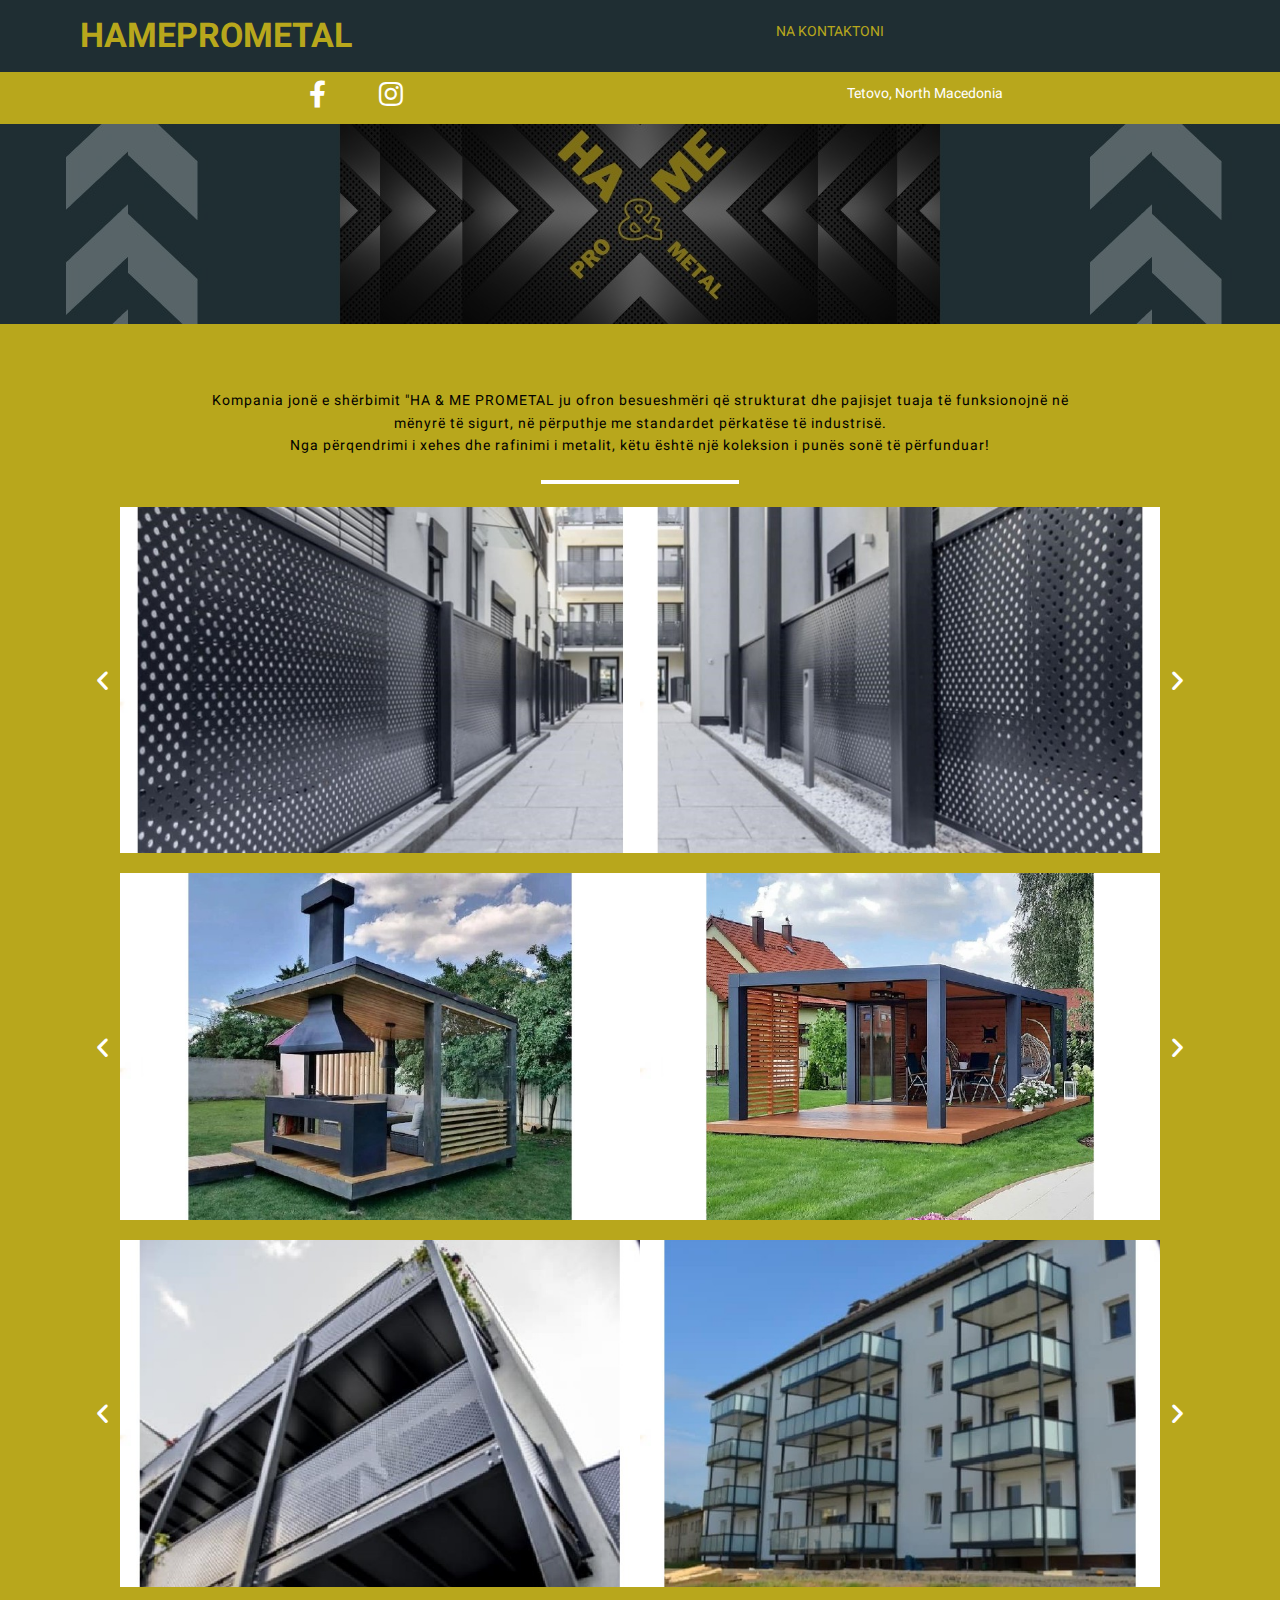
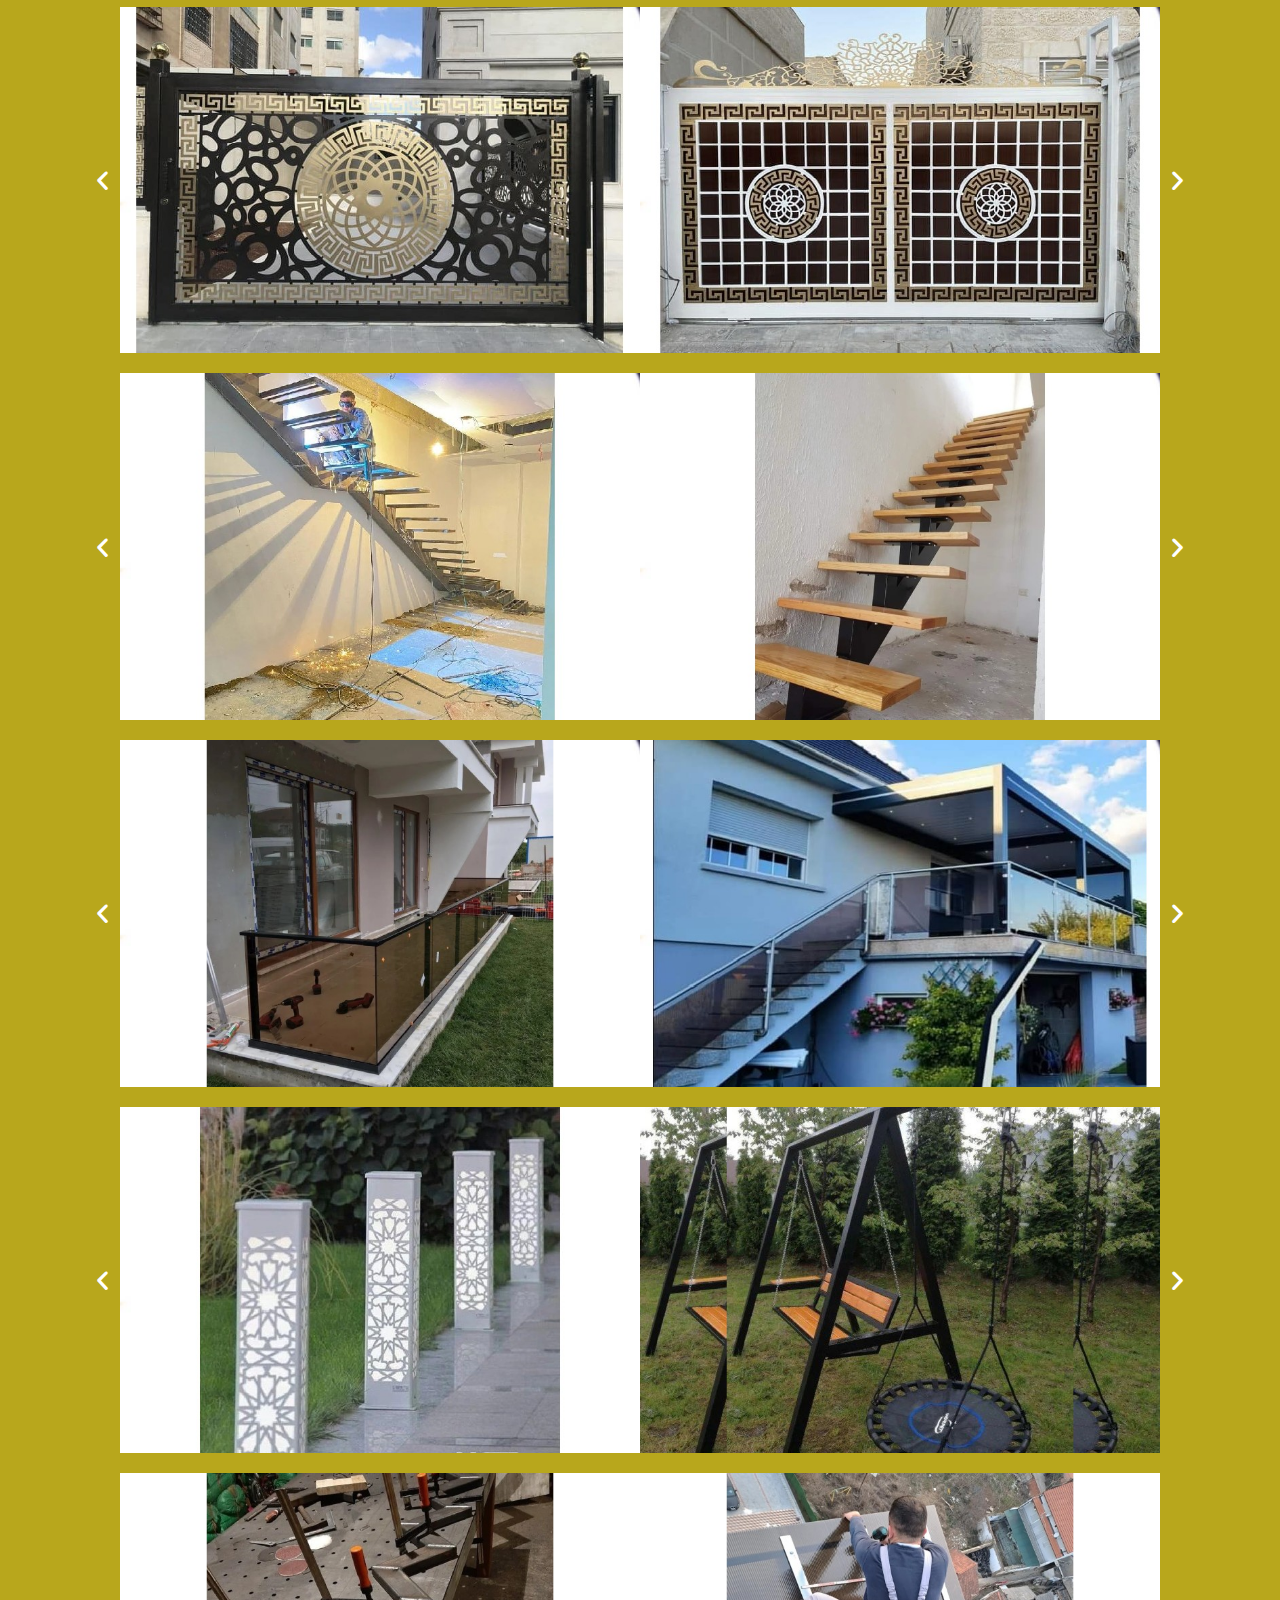
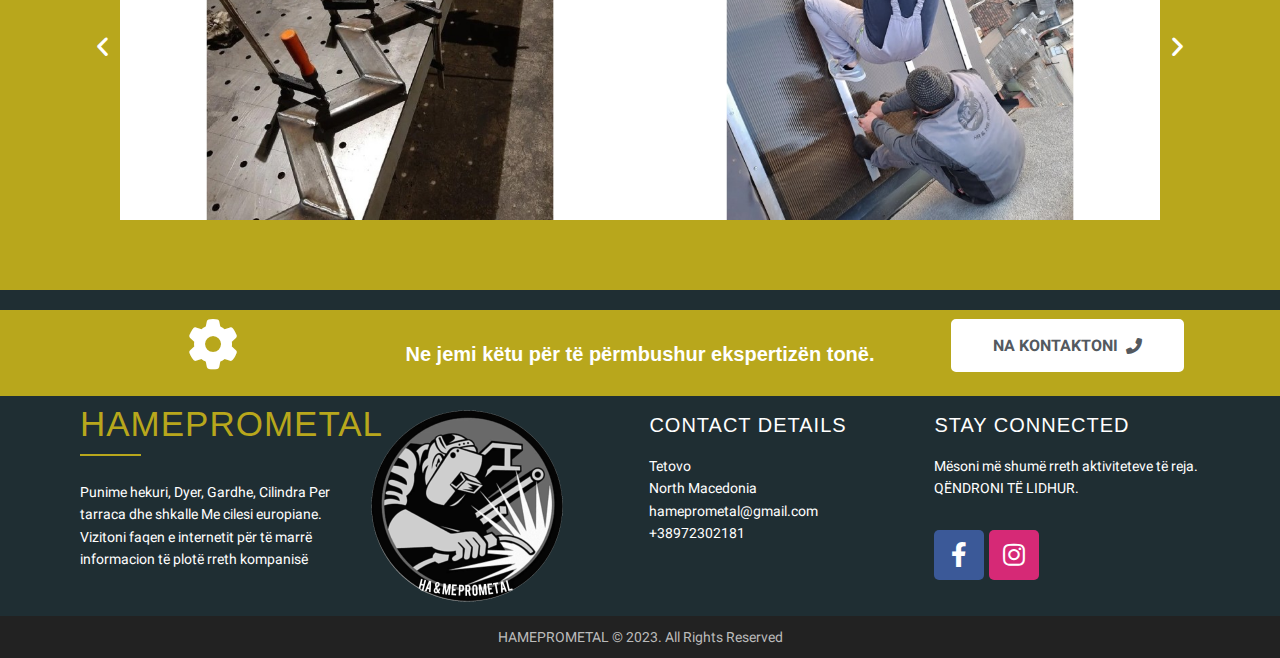
==== index.html @ 597b364f "Update index.html" ====
<!DOCTYPE html>
<html lang="sq">
<head>
    <meta charset="UTF-8">
    <meta name="viewport" content="width=device-width, initial-scale=1">
    <link rel="profile" href="https://gmpg.org/xfn/11">
    <title>HAMEPROMETAL</title>
<meta name="robots" content="max-image-preview:large">
	
<link rel="apple-touch-icon" sizes="180x180" href="favicon/apple-touch-icon.png">
<link rel="icon" type="image/png" sizes="32x32" href="favicon/favicon-32x32.png">
<link rel="icon" type="image/png" sizes="16x16" href="favicon/favicon-16x16.png">
<link rel="manifest" href="favicon/site.webmanifest">
	
	<script type="text/javascript"> 
function disableselect(e){  
return false  
}  

function reEnable(){  
return true  
}  

//if IE4+  
document.onselectstart=new Function ("return false")  
document.oncontextmenu=new Function ("return false")  
//if NS6  
if (window.sidebar){  
document.onmousedown=disableselect  
document.onclick=reEnable  
}
	</script>

<meta property="og:title" content="HA-ME PROMETAL">
<meta property="og:type" content="article">
<meta property="og:image" content="http://hameprometal.mk/images/279564100_162480656173324_4489193366786455097_n.png">
<meta property="og:url" content="http://http://hameprometal.mk/index.htm">
<meta name="twitter:card" content="summary_large_image">
	
	
<link rel="dns-prefetch" href="https://fonts.googleapis.com">
<link rel="dns-prefetch" href="https://s.w.org">
<link href="https://fonts.gstatic.com" crossorigin="" rel="preconnect">

<style type="text/css">
img.wp-smiley,
img.emoji {
	display: inline !important;
	border: none !important;
	box-shadow: none !important;
	height: 1em !important;
	width: 1em !important;
	margin: 0 0.07em !important;
	vertical-align: -0.1em !important;
	background: none !important;
	padding: 0 !important;
}
</style>
	<link rel="stylesheet" id="bdt-uikit-css" href="../wp-content/plugins/bdthemes-element-pack/assets/css/bdt-uikit.css?ver=3.15.1" type="text/css" media="all">
<link rel="stylesheet" id="ep-helper-css" href="../wp-content/plugins/bdthemes-element-pack/assets/css/ep-helper.css?ver=6.5.0" type="text/css" media="all">
<link rel="stylesheet" id="wp-block-library-css" href="../wp-includes/css/dist/block-library/style.min.css?ver=6.0.2" type="text/css" media="all">
<style id="global-styles-inline-css" type="text/css">
body{--wp--preset--color--black: #000000;--wp--preset--color--cyan-bluish-gray: #abb8c3;--wp--preset--color--white: #ffffff;--wp--preset--color--pale-pink: #f78da7;--wp--preset--color--vivid-red: #cf2e2e;--wp--preset--color--luminous-vivid-orange: #ff6900;--wp--preset--color--luminous-vivid-amber: #fcb900;--wp--preset--color--light-green-cyan: #7bdcb5;--wp--preset--color--vivid-green-cyan: #00d084;--wp--preset--color--pale-cyan-blue: #8ed1fc;--wp--preset--color--vivid-cyan-blue: #0693e3;--wp--preset--color--vivid-purple: #9b51e0;--wp--preset--gradient--vivid-cyan-blue-to-vivid-purple: linear-gradient(135deg,rgba(6,147,227,1) 0%,rgb(155,81,224) 100%);--wp--preset--gradient--light-green-cyan-to-vivid-green-cyan: linear-gradient(135deg,rgb(122,220,180) 0%,rgb(0,208,130) 100%);--wp--preset--gradient--luminous-vivid-amber-to-luminous-vivid-orange: linear-gradient(135deg,rgba(252,185,0,1) 0%,rgba(255,105,0,1) 100%);--wp--preset--gradient--luminous-vivid-orange-to-vivid-red: linear-gradient(135deg,rgba(255,105,0,1) 0%,rgb(207,46,46) 100%);--wp--preset--gradient--very-light-gray-to-cyan-bluish-gray: linear-gradient(135deg,rgb(238,238,238) 0%,rgb(169,184,195) 100%);--wp--preset--gradient--cool-to-warm-spectrum: linear-gradient(135deg,rgb(74,234,220) 0%,rgb(151,120,209) 20%,rgb(207,42,186) 40%,rgb(238,44,130) 60%,rgb(251,105,98) 80%,rgb(254,248,76) 100%);--wp--preset--gradient--blush-light-purple: linear-gradient(135deg,rgb(255,206,236) 0%,rgb(152,150,240) 100%);--wp--preset--gradient--blush-bordeaux: linear-gradient(135deg,rgb(254,205,165) 0%,rgb(254,45,45) 50%,rgb(107,0,62) 100%);--wp--preset--gradient--luminous-dusk: linear-gradient(135deg,rgb(255,203,112) 0%,rgb(199,81,192) 50%,rgb(65,88,208) 100%);--wp--preset--gradient--pale-ocean: linear-gradient(135deg,rgb(255,245,203) 0%,rgb(182,227,212) 50%,rgb(51,167,181) 100%);--wp--preset--gradient--electric-grass: linear-gradient(135deg,rgb(202,248,128) 0%,rgb(113,206,126) 100%);--wp--preset--gradient--midnight: linear-gradient(135deg,rgb(2,3,129) 0%,rgb(40,116,252) 100%);--wp--preset--duotone--dark-grayscale: url('#wp-duotone-dark-grayscale');--wp--preset--duotone--grayscale: url('#wp-duotone-grayscale');--wp--preset--duotone--purple-yellow: url('#wp-duotone-purple-yellow');--wp--preset--duotone--blue-red: url('#wp-duotone-blue-red');--wp--preset--duotone--midnight: url('#wp-duotone-midnight');--wp--preset--duotone--magenta-yellow: url('#wp-duotone-magenta-yellow');--wp--preset--duotone--purple-green: url('#wp-duotone-purple-green');--wp--preset--duotone--blue-orange: url('#wp-duotone-blue-orange');--wp--preset--font-size--small: 13px;--wp--preset--font-size--medium: 20px;--wp--preset--font-size--large: 36px;--wp--preset--font-size--x-large: 42px;}.has-black-color{color: var(--wp--preset--color--black) !important;}.has-cyan-bluish-gray-color{color: var(--wp--preset--color--cyan-bluish-gray) !important;}.has-white-color{color: var(--wp--preset--color--white) !important;}.has-pale-pink-color{color: var(--wp--preset--color--pale-pink) !important;}.has-vivid-red-color{color: var(--wp--preset--color--vivid-red) !important;}.has-luminous-vivid-orange-color{color: var(--wp--preset--color--luminous-vivid-orange) !important;}.has-luminous-vivid-amber-color{color: var(--wp--preset--color--luminous-vivid-amber) !important;}.has-light-green-cyan-color{color: var(--wp--preset--color--light-green-cyan) !important;}.has-vivid-green-cyan-color{color: var(--wp--preset--color--vivid-green-cyan) !important;}.has-pale-cyan-blue-color{color: var(--wp--preset--color--pale-cyan-blue) !important;}.has-vivid-cyan-blue-color{color: var(--wp--preset--color--vivid-cyan-blue) !important;}.has-vivid-purple-color{color: var(--wp--preset--color--vivid-purple) !important;}.has-black-background-color{background-color: var(--wp--preset--color--black) !important;}.has-cyan-bluish-gray-background-color{background-color: var(--wp--preset--color--cyan-bluish-gray) !important;}.has-white-background-color{background-color: var(--wp--preset--color--white) !important;}.has-pale-pink-background-color{background-color: var(--wp--preset--color--pale-pink) !important;}.has-vivid-red-background-color{background-color: var(--wp--preset--color--vivid-red) !important;}.has-luminous-vivid-orange-background-color{background-color: var(--wp--preset--color--luminous-vivid-orange) !important;}.has-luminous-vivid-amber-background-color{background-color: var(--wp--preset--color--luminous-vivid-amber) !important;}.has-light-green-cyan-background-color{background-color: var(--wp--preset--color--light-green-cyan) !important;}.has-vivid-green-cyan-background-color{background-color: var(--wp--preset--color--vivid-green-cyan) !important;}.has-pale-cyan-blue-background-color{background-color: var(--wp--preset--color--pale-cyan-blue) !important;}.has-vivid-cyan-blue-background-color{background-color: var(--wp--preset--color--vivid-cyan-blue) !important;}.has-vivid-purple-background-color{background-color: var(--wp--preset--color--vivid-purple) !important;}.has-black-border-color{border-color: var(--wp--preset--color--black) !important;}.has-cyan-bluish-gray-border-color{border-color: var(--wp--preset--color--cyan-bluish-gray) !important;}.has-white-border-color{border-color: var(--wp--preset--color--white) !important;}.has-pale-pink-border-color{border-color: var(--wp--preset--color--pale-pink) !important;}.has-vivid-red-border-color{border-color: var(--wp--preset--color--vivid-red) !important;}.has-luminous-vivid-orange-border-color{border-color: var(--wp--preset--color--luminous-vivid-orange) !important;}.has-luminous-vivid-amber-border-color{border-color: var(--wp--preset--color--luminous-vivid-amber) !important;}.has-light-green-cyan-border-color{border-color: var(--wp--preset--color--light-green-cyan) !important;}.has-vivid-green-cyan-border-color{border-color: var(--wp--preset--color--vivid-green-cyan) !important;}.has-pale-cyan-blue-border-color{border-color: var(--wp--preset--color--pale-cyan-blue) !important;}.has-vivid-cyan-blue-border-color{border-color: var(--wp--preset--color--vivid-cyan-blue) !important;}.has-vivid-purple-border-color{border-color: var(--wp--preset--color--vivid-purple) !important;}.has-vivid-cyan-blue-to-vivid-purple-gradient-background{background: var(--wp--preset--gradient--vivid-cyan-blue-to-vivid-purple) !important;}.has-light-green-cyan-to-vivid-green-cyan-gradient-background{background: var(--wp--preset--gradient--light-green-cyan-to-vivid-green-cyan) !important;}.has-luminous-vivid-amber-to-luminous-vivid-orange-gradient-background{background: var(--wp--preset--gradient--luminous-vivid-amber-to-luminous-vivid-orange) !important;}.has-luminous-vivid-orange-to-vivid-red-gradient-background{background: var(--wp--preset--gradient--luminous-vivid-orange-to-vivid-red) !important;}.has-very-light-gray-to-cyan-bluish-gray-gradient-background{background: var(--wp--preset--gradient--very-light-gray-to-cyan-bluish-gray) !important;}.has-cool-to-warm-spectrum-gradient-background{background: var(--wp--preset--gradient--cool-to-warm-spectrum) !important;}.has-blush-light-purple-gradient-background{background: var(--wp--preset--gradient--blush-light-purple) !important;}.has-blush-bordeaux-gradient-background{background: var(--wp--preset--gradient--blush-bordeaux) !important;}.has-luminous-dusk-gradient-background{background: var(--wp--preset--gradient--luminous-dusk) !important;}.has-pale-ocean-gradient-background{background: var(--wp--preset--gradient--pale-ocean) !important;}.has-electric-grass-gradient-background{background: var(--wp--preset--gradient--electric-grass) !important;}.has-midnight-gradient-background{background: var(--wp--preset--gradient--midnight) !important;}.has-small-font-size{font-size: var(--wp--preset--font-size--small) !important;}.has-medium-font-size{font-size: var(--wp--preset--font-size--medium) !important;}.has-large-font-size{font-size: var(--wp--preset--font-size--large) !important;}.has-x-large-font-size{font-size: var(--wp--preset--font-size--x-large) !important;}
</style>
<link rel="stylesheet" id="bootstrap-css" href="../wp-content/themes/sandwich/css/bootstrap.min.css?ver=3.3.7" type="text/css" media="all">
<link rel="stylesheet" id="google-font-one-css" href="../css/css?family=Roboto%3A300%2C400%2C500%2C700&amp;ver=6.0.2" type="text/css" media="all">
<link rel="stylesheet" id="google-font-two-css" href="../css/css-1?family=Great+Vibes%7CKarla%3A400%2C700&amp;ver=6.0.2" type="text/css" media="all">
<link rel="stylesheet" id="font-awesome-css" href="../wp-content/plugins/elementor/assets/lib/font-awesome/css/font-awesome.min.css?ver=4.7.0" type="text/css" media="all">
<link rel="stylesheet" id="font-awesome-5-css" href="../wp-content/themes/sandwich/css/all.min.css?ver=5.15.4" type="text/css" media="all">
<link rel="stylesheet" id="slicknav-css" href="../wp-content/themes/sandwich/css/slicknav.min.css?ver=4.3.7" type="text/css" media="all">
<link rel="stylesheet" id="sandwich-style-css" href="../wp-content/themes/sandwich/style.css?ver=6.0.2" type="text/css" media="all">
<link rel="stylesheet" id="sandwich-main-css" href="../wp-content/themes/sandwich/css/sandwich-3.css?ver=1664558354" type="text/css" media="all">
<link rel="stylesheet" id="customizer-change-css" href="../wp-content/themes/sandwich/css/customizer-change-3.css?ver=1664558354" type="text/css" media="all">
<link rel="stylesheet" id="customizer-style-css" href="../wp-content/themes/sandwich/css/customizer-style-3.css?ver=1664558354" type="text/css" media="all">
<style id="customizer-style-inline-css" type="text/css">
	
	/*
	* Common Codes
	*/
    a:hover{
        color: ;
    }
    body{
        background: #1f2e33;
    }
    /*
    * Main Header Social Icons 
    */
    div#main_header_icons a{
        color: ;
        font-size: px;
    }
    div#main_header_icons a:hover{
        color: ;
    }
    /*
    * Primary Sidebar 
    */
    section#primary_sidebar{
        background: rgba(255,255,255,0);
        border-color: rgba(255,255,255,0);
    }
    h2#primary_sidebar_heading{
        background: rgba(58,90,152,0);
    }
    /*
    * Header Top 
    */
    .header_top{
        background: #4054b2;
        padding: px 0;
    }
    .social_icons a{
        color: #ffffff;
        font-size: px;
        padding: 0 4px;
    }
    .social_icons a:hover{
        color: ;
    }
    /*
    * Main Header 
    */
    header#masthead{
        background: ;
    }
    /*
    * Main Menu (Primary & Secondary)
    */

    ul#primary-menu li a, ul#secondary-menu li a{
        color: #4054b2;
        font-size: 15px;
        font-family: Montserrat;
        font-weight: regular;
        text-transform: uppercase;
        letter-spacing: 0px;
        padding: 10px 7px;
    }
   
    ul#primary-menu li a:hover, ul#primary-menu li .sub-menu li a:hover, ul#secondary-menu li a:hover, ul#secondary-menu li .sub-menu li a:hover{
        color: ;
    }
    
    ul#primary-menu, ul#secondary-menu{
        padding: 16px 0 0 0;
    }

    .modern-mobile ul#primary-menu li:first-child a{
        padding-left: 7px;
    }

    /*
    * Drop Down Menu Background 
    */
    
    ul#primary-menu .sub-menu, ul#secondary-menu .sub-menu{
        background: #ffffff;
    }
    
    /*
    * Mobile Menu 
    */
    .slicknav_menu{
        background: #000000;
    }

    .slicknav_menu .sub-menu{
        background: #4054b2;
    }

    .slicknav_nav a, .slicknav_arrow{
        color: #ffffff;
        font-size: 15px;
        font-weight: regular;
        text-transform: uppercase;
        letter-spacing: 0px;
        font-family: Roboto;
    }
    .slicknav_nav a:hover, .slicknav_arrow:hover{
        color: ;
    }

    /*
    * Mobile Menu Icon 
    */
    .mobile_menu_icon_bar{
        top: 25px;
    }
    .mobile_menu_icon_bar i{
        top: 25px;
        color: ;
        font-size: px;
    }
    /*
    * Search Icon 
    */
    .search_icon{
        margin-top: 25px;
    }
    .search_icon i{
        color: ;
        font-size: px;
    }
    
    /*
    * Main Header HTML 
    */
    .html_content{
        margin-top: px;
    }
    /*
    * Post Meta Spacing 
    */
    .entry-meta-wrapper span, .entry-meta span, .entry-meta span a{
        padding-right: px;
    }
    /*
    * Before Footer 
    */
    .before_footer{
       background: ;
    }
    /*
    * Footer 
    */
    footer#site_footer{
        background: ;
    }
    
    
</style>
<link rel="stylesheet" id="elementor-icons-css" href="../wp-content/plugins/elementor/assets/lib/eicons/css/elementor-icons.min.css?ver=5.16.0" type="text/css" media="all">
<link rel="stylesheet" id="elementor-frontend-legacy-css" href="../wp-content/plugins/elementor/assets/css/frontend-legacy.min.css?ver=3.7.7" type="text/css" media="all">
<link rel="stylesheet" id="elementor-frontend-css" href="../wp-content/plugins/elementor/assets/css/frontend.min.css?ver=3.7.7" type="text/css" media="all">
<style id="elementor-frontend-inline-css" type="text/css">
.elementor-kit-199{--e-global-color-primary:#b8a71c;--e-global-color-secondary:#54595F;--e-global-color-text:#7A7A7A;--e-global-color-accent:#F6F6F6;--e-global-color-d3d1a26:#FFFFFF;--e-global-color-152161c:#000000;--e-global-typography-primary-font-family:"Roboto";--e-global-typography-primary-font-weight:600;--e-global-typography-secondary-font-family:"Roboto Slab";--e-global-typography-secondary-font-weight:400;--e-global-typography-text-font-family:"Roboto";--e-global-typography-text-font-weight:400;--e-global-typography-accent-font-family:"Roboto";--e-global-typography-accent-font-weight:500;}.elementor-section.elementor-section-boxed > .elementor-container{max-width:1140px;}.e-container{--container-max-width:1140px;}.elementor-widget:not(:last-child){margin-bottom:20px;}.elementor-element{--widgets-spacing:20px;}{}h1.entry-title{display:var(--page-title-display);}@media(max-width:1024px){.elementor-section.elementor-section-boxed > .elementor-container{max-width:1024px;}.e-container{--container-max-width:1024px;}}@media(max-width:767px){.elementor-section.elementor-section-boxed > .elementor-container{max-width:767px;}.e-container{--container-max-width:767px;}}
.elementor-widget-heading .elementor-heading-title{color:var( --e-global-color-primary );font-family:var( --e-global-typography-primary-font-family ), Sans-serif;font-weight:var( --e-global-typography-primary-font-weight );}.elementor-widget-image .widget-image-caption{color:var( --e-global-color-text );font-family:var( --e-global-typography-text-font-family ), Sans-serif;font-weight:var( --e-global-typography-text-font-weight );}.elementor-widget-text-editor{color:var( --e-global-color-text );font-family:var( --e-global-typography-text-font-family ), Sans-serif;font-weight:var( --e-global-typography-text-font-weight );}.elementor-widget-text-editor.elementor-drop-cap-view-stacked .elementor-drop-cap{background-color:var( --e-global-color-primary );}.elementor-widget-text-editor.elementor-drop-cap-view-framed .elementor-drop-cap, .elementor-widget-text-editor.elementor-drop-cap-view-default .elementor-drop-cap{color:var( --e-global-color-primary );border-color:var( --e-global-color-primary );}.elementor-widget-button .elementor-button{font-family:var( --e-global-typography-accent-font-family ), Sans-serif;font-weight:var( --e-global-typography-accent-font-weight );background-color:var( --e-global-color-accent );}.elementor-widget-divider{--divider-color:var( --e-global-color-secondary );}.elementor-widget-divider .elementor-divider__text{color:var( --e-global-color-secondary );font-family:var( --e-global-typography-secondary-font-family ), Sans-serif;font-weight:var( --e-global-typography-secondary-font-weight );}.elementor-widget-divider.elementor-view-stacked .elementor-icon{background-color:var( --e-global-color-secondary );}.elementor-widget-divider.elementor-view-framed .elementor-icon, .elementor-widget-divider.elementor-view-default .elementor-icon{color:var( --e-global-color-secondary );border-color:var( --e-global-color-secondary );}.elementor-widget-divider.elementor-view-framed .elementor-icon, .elementor-widget-divider.elementor-view-default .elementor-icon svg{fill:var( --e-global-color-secondary );}.elementor-widget-image-box .elementor-image-box-title{color:var( --e-global-color-primary );font-family:var( --e-global-typography-primary-font-family ), Sans-serif;font-weight:var( --e-global-typography-primary-font-weight );}.elementor-widget-image-box .elementor-image-box-description{color:var( --e-global-color-text );font-family:var( --e-global-typography-text-font-family ), Sans-serif;font-weight:var( --e-global-typography-text-font-weight );}.elementor-widget-icon.elementor-view-stacked .elementor-icon{background-color:var( --e-global-color-primary );}.elementor-widget-icon.elementor-view-framed .elementor-icon, .elementor-widget-icon.elementor-view-default .elementor-icon{color:var( --e-global-color-primary );border-color:var( --e-global-color-primary );}.elementor-widget-icon.elementor-view-framed .elementor-icon, .elementor-widget-icon.elementor-view-default .elementor-icon svg{fill:var( --e-global-color-primary );}.elementor-widget-icon-box.elementor-view-stacked .elementor-icon{background-color:var( --e-global-color-primary );}.elementor-widget-icon-box.elementor-view-framed .elementor-icon, .elementor-widget-icon-box.elementor-view-default .elementor-icon{fill:var( --e-global-color-primary );color:var( --e-global-color-primary );border-color:var( --e-global-color-primary );}.elementor-widget-icon-box .elementor-icon-box-title{color:var( --e-global-color-primary );}.elementor-widget-icon-box .elementor-icon-box-title, .elementor-widget-icon-box .elementor-icon-box-title a{font-family:var( --e-global-typography-primary-font-family ), Sans-serif;font-weight:var( --e-global-typography-primary-font-weight );}.elementor-widget-icon-box .elementor-icon-box-description{color:var( --e-global-color-text );font-family:var( --e-global-typography-text-font-family ), Sans-serif;font-weight:var( --e-global-typography-text-font-weight );}.elementor-widget-star-rating .elementor-star-rating__title{color:var( --e-global-color-text );font-family:var( --e-global-typography-text-font-family ), Sans-serif;font-weight:var( --e-global-typography-text-font-weight );}.elementor-widget-image-gallery .gallery-item .gallery-caption{font-family:var( --e-global-typography-accent-font-family ), Sans-serif;font-weight:var( --e-global-typography-accent-font-weight );}.elementor-widget-icon-list .elementor-icon-list-item:not(:last-child):after{border-color:var( --e-global-color-text );}.elementor-widget-icon-list .elementor-icon-list-icon i{color:var( --e-global-color-primary );}.elementor-widget-icon-list .elementor-icon-list-icon svg{fill:var( --e-global-color-primary );}.elementor-widget-icon-list .elementor-icon-list-text{color:var( --e-global-color-secondary );}.elementor-widget-icon-list .elementor-icon-list-item > .elementor-icon-list-text, .elementor-widget-icon-list .elementor-icon-list-item > a{font-family:var( --e-global-typography-text-font-family ), Sans-serif;font-weight:var( --e-global-typography-text-font-weight );}.elementor-widget-counter .elementor-counter-number-wrapper{color:var( --e-global-color-primary );font-family:var( --e-global-typography-primary-font-family ), Sans-serif;font-weight:var( --e-global-typography-primary-font-weight );}.elementor-widget-counter .elementor-counter-title{color:var( --e-global-color-secondary );font-family:var( --e-global-typography-secondary-font-family ), Sans-serif;font-weight:var( --e-global-typography-secondary-font-weight );}.elementor-widget-progress .elementor-progress-wrapper .elementor-progress-bar{background-color:var( --e-global-color-primary );}.elementor-widget-progress .elementor-title{color:var( --e-global-color-primary );font-family:var( --e-global-typography-text-font-family ), Sans-serif;font-weight:var( --e-global-typography-text-font-weight );}.elementor-widget-testimonial .elementor-testimonial-content{color:var( --e-global-color-text );font-family:var( --e-global-typography-text-font-family ), Sans-serif;font-weight:var( --e-global-typography-text-font-weight );}.elementor-widget-testimonial .elementor-testimonial-name{color:var( --e-global-color-primary );font-family:var( --e-global-typography-primary-font-family ), Sans-serif;font-weight:var( --e-global-typography-primary-font-weight );}.elementor-widget-testimonial .elementor-testimonial-job{color:var( --e-global-color-secondary );font-family:var( --e-global-typography-secondary-font-family ), Sans-serif;font-weight:var( --e-global-typography-secondary-font-weight );}.elementor-widget-tabs .elementor-tab-title, .elementor-widget-tabs .elementor-tab-title a{color:var( --e-global-color-primary );}.elementor-widget-tabs .elementor-tab-title.elementor-active,
					 .elementor-widget-tabs .elementor-tab-title.elementor-active a{color:var( --e-global-color-accent );}.elementor-widget-tabs .elementor-tab-title{font-family:var( --e-global-typography-primary-font-family ), Sans-serif;font-weight:var( --e-global-typography-primary-font-weight );}.elementor-widget-tabs .elementor-tab-content{color:var( --e-global-color-text );font-family:var( --e-global-typography-text-font-family ), Sans-serif;font-weight:var( --e-global-typography-text-font-weight );}.elementor-widget-accordion .elementor-accordion-icon, .elementor-widget-accordion .elementor-accordion-title{color:var( --e-global-color-primary );}.elementor-widget-accordion .elementor-accordion-icon svg{fill:var( --e-global-color-primary );}.elementor-widget-accordion .elementor-active .elementor-accordion-icon, .elementor-widget-accordion .elementor-active .elementor-accordion-title{color:var( --e-global-color-accent );}.elementor-widget-accordion .elementor-active .elementor-accordion-icon svg{fill:var( --e-global-color-accent );}.elementor-widget-accordion .elementor-accordion-title{font-family:var( --e-global-typography-primary-font-family ), Sans-serif;font-weight:var( --e-global-typography-primary-font-weight );}.elementor-widget-accordion .elementor-tab-content{color:var( --e-global-color-text );font-family:var( --e-global-typography-text-font-family ), Sans-serif;font-weight:var( --e-global-typography-text-font-weight );}.elementor-widget-toggle .elementor-toggle-title, .elementor-widget-toggle .elementor-toggle-icon{color:var( --e-global-color-primary );}.elementor-widget-toggle .elementor-toggle-icon svg{fill:var( --e-global-color-primary );}.elementor-widget-toggle .elementor-tab-title.elementor-active a, .elementor-widget-toggle .elementor-tab-title.elementor-active .elementor-toggle-icon{color:var( --e-global-color-accent );}.elementor-widget-toggle .elementor-toggle-title{font-family:var( --e-global-typography-primary-font-family ), Sans-serif;font-weight:var( --e-global-typography-primary-font-weight );}.elementor-widget-toggle .elementor-tab-content{color:var( --e-global-color-text );font-family:var( --e-global-typography-text-font-family ), Sans-serif;font-weight:var( --e-global-typography-text-font-weight );}.elementor-widget-alert .elementor-alert-title{font-family:var( --e-global-typography-primary-font-family ), Sans-serif;font-weight:var( --e-global-typography-primary-font-weight );}.elementor-widget-alert .elementor-alert-description{font-family:var( --e-global-typography-text-font-family ), Sans-serif;font-weight:var( --e-global-typography-text-font-weight );}.elementor-widget-text-path{font-family:var( --e-global-typography-text-font-family ), Sans-serif;font-weight:var( --e-global-typography-text-font-weight );}
.elementor-126 .elementor-element.elementor-element-7c04f71 > .elementor-container{min-height:200px;}.elementor-126 .elementor-element.elementor-element-7c04f71:not(.elementor-motion-effects-element-type-background), .elementor-126 .elementor-element.elementor-element-7c04f71 > .elementor-motion-effects-container > .elementor-motion-effects-layer{background-image:url("../images/bg-hdr-1.jpg");background-position:center center;}.elementor-126 .elementor-element.elementor-element-7c04f71 > .elementor-background-overlay{background-color:#000000;opacity:0.5;transition:background 0.3s, border-radius 0.3s, opacity 0.3s;}.elementor-126 .elementor-element.elementor-element-7c04f71{transition:background 0.3s, border 0.3s, border-radius 0.3s, box-shadow 0.3s;}.elementor-126 .elementor-element.elementor-element-2c2d9a5{text-align:center;}.elementor-126 .elementor-element.elementor-element-2c2d9a5 .elementor-heading-title{color:var( --e-global-color-d3d1a26 );font-family:"Poppins", Sans-serif;font-size:30px;font-weight:300;letter-spacing:1px;}.elementor-126 .elementor-element.elementor-element-5a0420c:not(.elementor-motion-effects-element-type-background), .elementor-126 .elementor-element.elementor-element-5a0420c > .elementor-motion-effects-container > .elementor-motion-effects-layer{background-color:var( --e-global-color-primary );}.elementor-126 .elementor-element.elementor-element-5a0420c{transition:background 0.3s, border 0.3s, border-radius 0.3s, box-shadow 0.3s;padding:50px 40px 50px 40px;}.elementor-126 .elementor-element.elementor-element-5a0420c > .elementor-background-overlay{transition:background 0.3s, border-radius 0.3s, opacity 0.3s;}.elementor-126 .elementor-element.elementor-element-5cce610{margin-top:-5px;margin-bottom:0px;}.elementor-126 .elementor-element.elementor-element-38f8915{text-align:center;color:var( --e-global-color-d3d1a26 );letter-spacing:1px;}.elementor-126 .elementor-element.elementor-element-469cb18{--divider-border-style:solid;--divider-color:var( --e-global-color-d3d1a26 );--divider-border-width:4px;}.elementor-126 .elementor-element.elementor-element-469cb18 .elementor-divider-separator{width:23%;margin:0 auto;margin-center:0;}.elementor-126 .elementor-element.elementor-element-469cb18 .elementor-divider{text-align:center;}.elementor-126 .elementor-element.elementor-element-469cb18 > .elementor-widget-container{margin:-7px 0px 0px 0px;}.elementor-126 .elementor-element.elementor-element-22743fc{--e-image-carousel-slides-to-show:2;}.elementor-126 .elementor-element.elementor-element-22743fc .elementor-swiper-button.elementor-swiper-button-prev, .elementor-126 .elementor-element.elementor-element-22743fc .elementor-swiper-button.elementor-swiper-button-next{color:#ffffff;}.elementor-126 .elementor-element.elementor-element-22743fc .elementor-swiper-button.elementor-swiper-button-prev svg, .elementor-126 .elementor-element.elementor-element-22743fc .elementor-swiper-button.elementor-swiper-button-next svg{fill:#ffffff;}.elementor-126 .elementor-element.elementor-element-cadc3ee{--e-image-carousel-slides-to-show:2;}.elementor-126 .elementor-element.elementor-element-cadc3ee .elementor-swiper-button.elementor-swiper-button-prev, .elementor-126 .elementor-element.elementor-element-cadc3ee .elementor-swiper-button.elementor-swiper-button-next{color:#ffffff;}.elementor-126 .elementor-element.elementor-element-cadc3ee .elementor-swiper-button.elementor-swiper-button-prev svg, .elementor-126 .elementor-element.elementor-element-cadc3ee .elementor-swiper-button.elementor-swiper-button-next svg{fill:#ffffff;}.elementor-126 .elementor-element.elementor-element-09821e3:not(.elementor-motion-effects-element-type-background), .elementor-126 .elementor-element.elementor-element-09821e3 > .elementor-motion-effects-container > .elementor-motion-effects-layer{background-color:var( --e-global-color-d3d1a26 );}.elementor-126 .elementor-element.elementor-element-09821e3{transition:background 0.3s, border 0.3s, border-radius 0.3s, box-shadow 0.3s;padding:40px 40px 40px 40px;}.elementor-126 .elementor-element.elementor-element-09821e3 > .elementor-background-overlay{transition:background 0.3s, border-radius 0.3s, opacity 0.3s;}.elementor-126 .elementor-element.elementor-element-7531f52{text-align:center;}.elementor-126 .elementor-element.elementor-element-7531f52 .elementor-heading-title{color:var( --e-global-color-secondary );font-family:"Poppins", Sans-serif;font-size:28px;font-weight:400;letter-spacing:1px;}.elementor-126 .elementor-element.elementor-element-2833fde{--divider-border-style:solid;--divider-color:var( --e-global-color-primary );--divider-border-width:4px;}.elementor-126 .elementor-element.elementor-element-2833fde .elementor-divider-separator{width:23%;margin:0 auto;margin-center:0;}.elementor-126 .elementor-element.elementor-element-2833fde .elementor-divider{text-align:center;}.elementor-126 .elementor-element.elementor-element-2833fde > .elementor-widget-container{margin:-7px 0px 0px 0px;}.elementor-126 .elementor-element.elementor-element-9f00d21{text-align:center;color:var( --e-global-color-text );letter-spacing:1px;}.elementor-126 .elementor-element.elementor-element-7c14b68{padding:40px 0px 20px 0px;}.elementor-126 .elementor-element.elementor-element-48ab3f2 > .elementor-element-populated, .elementor-126 .elementor-element.elementor-element-48ab3f2 > .elementor-element-populated > .elementor-background-overlay, .elementor-126 .elementor-element.elementor-element-48ab3f2 > .elementor-background-slideshow{border-radius:999px 999px 999px 999px;}.elementor-126 .elementor-element.elementor-element-165749d .elementor-testimonial-wrapper{text-align:center;}.elementor-126 .elementor-element.elementor-element-165749d .elementor-testimonial-content{font-family:"Open Sans", Sans-serif;font-size:16px;font-weight:400;font-style:italic;letter-spacing:1px;}.elementor-126 .elementor-element.elementor-element-165749d .elementor-testimonial-wrapper .elementor-testimonial-image img{width:100px;height:100px;}.elementor-126 .elementor-element.elementor-element-165749d .elementor-testimonial-name{color:var( --e-global-color-primary );font-family:"Poppins", Sans-serif;font-size:18px;font-weight:600;}.elementor-126 .elementor-element.elementor-element-165749d > .elementor-widget-container{margin:0px 10px 0px 10px;padding:30px 40px 40px 40px;background-color:var( --e-global-color-d3d1a26 );}.elementor-126 .elementor-element.elementor-element-165749d.bdt-background-overlay-yes > .elementor-widget-container:before{transition:background 0.3s;}.elementor-126 .elementor-element.elementor-element-4a92f3e > .elementor-element-populated, .elementor-126 .elementor-element.elementor-element-4a92f3e > .elementor-element-populated > .elementor-background-overlay, .elementor-126 .elementor-element.elementor-element-4a92f3e > .elementor-background-slideshow{border-radius:999px 999px 999px 999px;}.elementor-126 .elementor-element.elementor-element-5ac9840 .elementor-testimonial-wrapper{text-align:center;}.elementor-126 .elementor-element.elementor-element-5ac9840 .elementor-testimonial-content{color:var( --e-global-color-text );font-family:"Open Sans", Sans-serif;font-size:16px;font-weight:400;font-style:italic;letter-spacing:1px;}.elementor-126 .elementor-element.elementor-element-5ac9840 .elementor-testimonial-wrapper .elementor-testimonial-image img{width:100px;height:100px;}.elementor-126 .elementor-element.elementor-element-5ac9840 .elementor-testimonial-name{color:var( --e-global-color-primary );font-family:"Poppins", Sans-serif;font-size:18px;font-weight:600;}.elementor-126 .elementor-element.elementor-element-5ac9840 > .elementor-widget-container{margin:0px 10px 0px 10px;padding:30px 40px 40px 40px;background-color:var( --e-global-color-d3d1a26 );}.elementor-126 .elementor-element.elementor-element-5ac9840.bdt-background-overlay-yes > .elementor-widget-container:before{transition:background 0.3s;}.elementor-126 .elementor-element.elementor-element-015fd82 > .elementor-element-populated, .elementor-126 .elementor-element.elementor-element-015fd82 > .elementor-element-populated > .elementor-background-overlay, .elementor-126 .elementor-element.elementor-element-015fd82 > .elementor-background-slideshow{border-radius:999px 999px 999px 999px;}.elementor-126 .elementor-element.elementor-element-5cb0040 .elementor-testimonial-wrapper{text-align:center;}.elementor-126 .elementor-element.elementor-element-5cb0040 .elementor-testimonial-content{font-family:"Open Sans", Sans-serif;font-size:16px;font-weight:400;font-style:italic;letter-spacing:1px;}.elementor-126 .elementor-element.elementor-element-5cb0040 .elementor-testimonial-wrapper .elementor-testimonial-image img{width:100px;height:100px;}.elementor-126 .elementor-element.elementor-element-5cb0040 .elementor-testimonial-name{color:var( --e-global-color-primary );font-family:"Poppins", Sans-serif;font-size:18px;font-weight:600;}.elementor-126 .elementor-element.elementor-element-5cb0040 > .elementor-widget-container{margin:0px 10px 0px 10px;padding:30px 40px 40px 40px;background-color:var( --e-global-color-d3d1a26 );}.elementor-126 .elementor-element.elementor-element-5cb0040.bdt-background-overlay-yes > .elementor-widget-container:before{transition:background 0.3s;}.elementor-126 .elementor-element.elementor-element-22b8253 > .elementor-container{min-height:150px;}.elementor-126 .elementor-element.elementor-element-22b8253:not(.elementor-motion-effects-element-type-background), .elementor-126 .elementor-element.elementor-element-22b8253 > .elementor-motion-effects-container > .elementor-motion-effects-layer{background-color:var( --e-global-color-primary );}.elementor-126 .elementor-element.elementor-element-22b8253{transition:background 0.3s, border 0.3s, border-radius 0.3s, box-shadow 0.3s;}.elementor-126 .elementor-element.elementor-element-22b8253 > .elementor-background-overlay{transition:background 0.3s, border-radius 0.3s, opacity 0.3s;}.elementor-126 .elementor-element.elementor-element-06f8958 > .elementor-element-populated{margin:-8px 0px 0px 0px;--e-column-margin-right:0px;--e-column-margin-left:0px;}.elementor-126 .elementor-element.elementor-element-06f8958 > .elementor-element-populated > .elementor-widget-wrap{padding:7px 7px 7px 7px;}.elementor-126 .elementor-element.elementor-element-c0fc7bc{transition:background 0.3s, border 0.3s, border-radius 0.3s, box-shadow 0.3s;}.elementor-126 .elementor-element.elementor-element-c0fc7bc > .elementor-background-overlay{transition:background 0.3s, border-radius 0.3s, opacity 0.3s;}.elementor-126 .elementor-element.elementor-element-95f6640 .elementor-icon-wrapper{text-align:center;}.elementor-126 .elementor-element.elementor-element-95f6640.elementor-view-stacked .elementor-icon{background-color:var( --e-global-color-d3d1a26 );}.elementor-126 .elementor-element.elementor-element-95f6640.elementor-view-framed .elementor-icon, .elementor-126 .elementor-element.elementor-element-95f6640.elementor-view-default .elementor-icon{color:var( --e-global-color-d3d1a26 );border-color:var( --e-global-color-d3d1a26 );}.elementor-126 .elementor-element.elementor-element-95f6640.elementor-view-framed .elementor-icon, .elementor-126 .elementor-element.elementor-element-95f6640.elementor-view-default .elementor-icon svg{fill:var( --e-global-color-d3d1a26 );}.elementor-126 .elementor-element.elementor-element-95f6640 .elementor-icon i, .elementor-126 .elementor-element.elementor-element-95f6640 .elementor-icon svg{transform:rotate(0deg);}.elementor-126 .elementor-element.elementor-element-4817537 .elementor-heading-title{color:var( --e-global-color-d3d1a26 );font-family:"Poppins", Sans-serif;font-size:20px;line-height:1.3em;}.elementor-126 .elementor-element.elementor-element-b6152cd .bdt-ep-button .bdt-flex-align-right{margin-left:8px;}.elementor-126 .elementor-element.elementor-element-b6152cd .bdt-ep-button .bdt-flex-align-left{margin-right:8px;}.elementor-126 .elementor-element.elementor-element-b6152cd .bdt-ep-button .bdt-flex-align-top{margin-bottom:8px;}.elementor-126 .elementor-element.elementor-element-b6152cd .bdt-ep-button .bdt-flex-align-bottom{margin-top:8px;}.elementor-126 .elementor-element.elementor-element-b6152cd .bdt-ep-button{color:var( --e-global-color-secondary );border-style:solid;border-width:2px 2px 2px 2px;border-color:#ffffff;border-radius:5px 5px 5px 5px;padding:12px 40px 12px 40px;}.elementor-126 .elementor-element.elementor-element-b6152cd .bdt-ep-button,
								.elementor-126 .elementor-element.elementor-element-b6152cd .bdt-ep-button.bdt-ep-button-effect-i .bdt-ep-button-content-wrapper:after,
								.elementor-126 .elementor-element.elementor-element-b6152cd .bdt-ep-button.bdt-ep-button-effect-i .bdt-ep-button-content-wrapper:before,
								.elementor-126 .elementor-element.elementor-element-b6152cd .bdt-ep-button.bdt-ep-button-effect-h:hover{background-color:var( --e-global-color-d3d1a26 );}.elementor-126 .elementor-element.elementor-element-b6152cd .bdt-ep-button:hover{color:var( --e-global-color-d3d1a26 );border-style:solid;border-width:3px 3px 3px 3px;border-color:#4054b2;}.elementor-126 .elementor-element.elementor-element-b6152cd .bdt-ep-button:after,
								.elementor-126 .elementor-element.elementor-element-b6152cd .bdt-ep-button:hover,
								.elementor-126 .elementor-element.elementor-element-b6152cd .bdt-ep-button.bdt-ep-button-effect-i,
								.elementor-126 .elementor-element.elementor-element-b6152cd .bdt-ep-button.bdt-ep-button-effect-h:after{background-color:var( --e-global-color-secondary );}.elementor-126 .elementor-element.elementor-element-88efdae:not(.elementor-motion-effects-element-type-background), .elementor-126 .elementor-element.elementor-element-88efdae > .elementor-motion-effects-container > .elementor-motion-effects-layer{background-color:#1f2e33;}.elementor-126 .elementor-element.elementor-element-88efdae{transition:background 0.3s, border 0.3s, border-radius 0.3s, box-shadow 0.3s;padding:30px 40px 70px 40px;}.elementor-126 .elementor-element.elementor-element-88efdae > .elementor-background-overlay{transition:background 0.3s, border-radius 0.3s, opacity 0.3s;}.elementor-126 .elementor-element.elementor-element-a28e20c .elementor-heading-title{color:var( --e-global-color-primary );font-family:"Poppins", Sans-serif;font-size:35px;font-weight:500;text-transform:uppercase;letter-spacing:1px;}.elementor-126 .elementor-element.elementor-element-d4fc100{--divider-border-style:solid;--divider-color:var( --e-global-color-primary );--divider-border-width:2px;}.elementor-126 .elementor-element.elementor-element-d4fc100 .elementor-divider-separator{width:23%;margin:0 auto;margin-left:0;}.elementor-126 .elementor-element.elementor-element-d4fc100 .elementor-divider{text-align:left;}.elementor-126 .elementor-element.elementor-element-d4fc100 > .elementor-widget-container{margin:-7px 0px 0px 0px;}.elementor-126 .elementor-element.elementor-element-4b4a707{color:var( --e-global-color-d3d1a26 );}.elementor-126 .elementor-element.elementor-element-d6acb63 .elementor-heading-title{color:var( --e-global-color-d3d1a26 );font-family:"Poppins", Sans-serif;font-size:20px;font-weight:500;text-transform:uppercase;letter-spacing:1px;}.elementor-126 .elementor-element.elementor-element-d6acb63 > .elementor-widget-container{padding:9px 0px 0px 0px;}.elementor-126 .elementor-element.elementor-element-549f720 .elementor-icon-list-items:not(.elementor-inline-items) .elementor-icon-list-item:not(:last-child){padding-bottom:calc(7px/2);}.elementor-126 .elementor-element.elementor-element-549f720 .elementor-icon-list-items:not(.elementor-inline-items) .elementor-icon-list-item:not(:first-child){margin-top:calc(7px/2);}.elementor-126 .elementor-element.elementor-element-549f720 .elementor-icon-list-items.elementor-inline-items .elementor-icon-list-item{margin-right:calc(7px/2);margin-left:calc(7px/2);}.elementor-126 .elementor-element.elementor-element-549f720 .elementor-icon-list-items.elementor-inline-items{margin-right:calc(-7px/2);margin-left:calc(-7px/2);}body.rtl .elementor-126 .elementor-element.elementor-element-549f720 .elementor-icon-list-items.elementor-inline-items .elementor-icon-list-item:after{left:calc(-7px/2);}body:not(.rtl) .elementor-126 .elementor-element.elementor-element-549f720 .elementor-icon-list-items.elementor-inline-items .elementor-icon-list-item:after{right:calc(-7px/2);}.elementor-126 .elementor-element.elementor-element-549f720 .elementor-icon-list-icon i{color:var( --e-global-color-primary );}.elementor-126 .elementor-element.elementor-element-549f720 .elementor-icon-list-icon svg{fill:var( --e-global-color-primary );}.elementor-126 .elementor-element.elementor-element-549f720{--e-icon-list-icon-size:19px;}.elementor-126 .elementor-element.elementor-element-549f720 .elementor-icon-list-text{color:var( --e-global-color-d3d1a26 );padding-left:14px;}.elementor-126 .elementor-element.elementor-element-aabe73c .elementor-heading-title{color:var( --e-global-color-d3d1a26 );font-family:"Poppins", Sans-serif;font-size:20px;font-weight:500;text-transform:uppercase;letter-spacing:1px;}.elementor-126 .elementor-element.elementor-element-aabe73c > .elementor-widget-container{padding:9px 0px 0px 0px;}.elementor-126 .elementor-element.elementor-element-f8b4c69{color:var( --e-global-color-d3d1a26 );}.elementor-126 .elementor-element.elementor-element-22ac06c .elementor-heading-title{color:var( --e-global-color-d3d1a26 );font-family:"Poppins", Sans-serif;font-size:20px;font-weight:500;text-transform:uppercase;letter-spacing:1px;}.elementor-126 .elementor-element.elementor-element-22ac06c > .elementor-widget-container{padding:9px 0px 0px 0px;}.elementor-126 .elementor-element.elementor-element-5854778{color:var( --e-global-color-d3d1a26 );}.elementor-126 .elementor-element.elementor-element-76e6141{--grid-template-columns:repeat(0, auto);--grid-column-gap:5px;--grid-row-gap:0px;}.elementor-126 .elementor-element.elementor-element-76e6141 .elementor-widget-container{text-align:left;}@media(min-width:768px){.elementor-126 .elementor-element.elementor-element-75ae024{width:25.208%;}.elementor-126 .elementor-element.elementor-element-80102e3{width:24.74%;}}@media(max-width:767px){.elementor-126 .elementor-element.elementor-element-5a0420c{padding:0px 0px 40px 0px;}.elementor-126 .elementor-element.elementor-element-09821e3{padding:0px 0px 0px 0px;}.elementor-126 .elementor-element.elementor-element-88efdae{padding:40px 0px 40px 0px;}.elementor-126 .elementor-element.elementor-element-a28e20c{text-align:center;}.elementor-126 .elementor-element.elementor-element-d4fc100 .elementor-divider{text-align:center;}.elementor-126 .elementor-element.elementor-element-d4fc100 .elementor-divider-separator{margin:0 auto;margin-center:0;}.elementor-126 .elementor-element.elementor-element-4b4a707{text-align:center;}.elementor-126 .elementor-element.elementor-element-d6acb63{text-align:center;}.elementor-126 .elementor-element.elementor-element-aabe73c{text-align:center;}.elementor-126 .elementor-element.elementor-element-f8b4c69{text-align:center;}.elementor-126 .elementor-element.elementor-element-22ac06c{text-align:center;}.elementor-126 .elementor-element.elementor-element-5854778{text-align:center;}.elementor-126 .elementor-element.elementor-element-76e6141 .elementor-widget-container{text-align:center;}}
</style>
<link rel="stylesheet" id="font-awesome-5-all-css" href="../wp-content/plugins/elementor/assets/lib/font-awesome/css/all.min.css?ver=3.7.7" type="text/css" media="all">
<link rel="stylesheet" id="font-awesome-4-shim-css" href="../wp-content/plugins/elementor/assets/lib/font-awesome/css/v4-shims.min.css?ver=3.7.7" type="text/css" media="all">
<link rel="stylesheet" id="google-fonts-1-css" href="../css/css-19?family=Roboto%3A100%2C100italic%2C200%2C200italic%2C300%2C300italic%2C400%2C400italic%2C500%2C500italic%2C600%2C600italic%2C700%2C700italic%2C800%2C800italic%2C900%2C900italic%7CRoboto+Slab%3A100%2C100italic%2C200%2C200italic%2C300%2C300italic%2C400%2C400italic%2C500%2C500italic%2C600%2C600italic%2C700%2C700italic%2C800%2C800italic%2C900%2C900italic%7CPoppins%3A100%2C100italic%2C200%2C200italic%2C300%2C300italic%2C400%2C400italic%2C500%2C500italic%2C600%2C600italic%2C700%2C700italic%2C800%2C800italic%2C900%2C900italic%7COpen+Sans%3A100%2C100italic%2C200%2C200italic%2C300%2C300italic%2C400%2C400italic%2C500%2C500italic%2C600%2C600italic%2C700%2C700italic%2C800%2C800italic%2C900%2C900italic&amp;display=auto&amp;ver=6.0.2" type="text/css" media="all">
<link rel="stylesheet" id="elementor-icons-shared-0-css" href="../wp-content/plugins/elementor/assets/lib/font-awesome/css/fontawesome.min.css?ver=5.15.3" type="text/css" media="all">
<link rel="stylesheet" id="elementor-icons-fa-solid-css" href="../wp-content/plugins/elementor/assets/lib/font-awesome/css/solid.min.css?ver=5.15.3" type="text/css" media="all">
<link rel="stylesheet" id="elementor-icons-fa-regular-css" href="../wp-content/plugins/elementor/assets/lib/font-awesome/css/regular.min.css?ver=5.15.3" type="text/css" media="all">
<link rel="stylesheet" id="elementor-icons-fa-brands-css" href="../wp-content/plugins/elementor/assets/lib/font-awesome/css/brands.min.css?ver=5.15.3" type="text/css" media="all">
<script type="text/javascript" src="../wp-includes/js/jquery/jquery.min.js?ver=3.6.0" id="jquery-core-js"></script>
<script type="text/javascript" src="../wp-includes/js/jquery/jquery-migrate.min.js?ver=3.3.2" id="jquery-migrate-js"></script>
<script type="text/javascript" src="../wp-content/plugins/elementor/assets/lib/font-awesome/js/v4-shims.min.js?ver=3.7.7" id="font-awesome-4-shim-js"></script>

    <style>
        .stick{
            position: fixed;
            top: 0px;
            left: 0;
            width: 100%;
            background: #ffffff !important;
            box-shadow: 0 0 5px #999;
            z-index: 999;
            animation: smoothScroll 1.5s forwards;
        }
        @keyframes smoothScroll {
            0% {
                transform: translateY(-20px);
            }
            100% {
                transform: translateY(0px);
            }
        }
        .sticky_header_top{
            position: fixed;
            top: 0;
            left: 0;
            width: 100%;
            z-index: 99999;
        }
        .sticky_menu_color{
            color: #4054b2 !important;
        }
        .sticky_menu_color:hover{
            color: #333333 !important;
        }
        .sticky_title_color{
            color: #4054b2 !important;
        }
        .sticky_tag_line_color{
            color:  !important;
        }
        .sticky_mobile_icon_color{
            color:  !important;
        }
        .sticky_search_icon_color{
            color:  !important;
        }

    </style>
    <script>
        jQuery(window).on('scroll',function(){
            if (jQuery(this).scrollTop() > 50) {
                jQuery('ul#primary-menu li a').addClass('sticky_menu_color');
                jQuery('ul#secondary-menu li a').addClass('sticky_menu_color');

                //jQuery('ul#secondary-menu li a').addClass('sticky_menu_hover_color');

                jQuery('.slicknav_menu').addClass('sticky_header_top');


                jQuery('h1.site-title a').addClass('sticky_title_color');
                jQuery('.site-branding p').addClass('sticky_tag_line_color');

                jQuery('.mobile_menu_icon_bar i').addClass('sticky_mobile_icon_color');
                jQuery('.search_icon i').addClass('sticky_search_icon_color');


            }else{
                jQuery('ul#primary-menu li a').removeClass('sticky_menu_color');
                jQuery(' ul#secondary-menu li a').removeClass('sticky_menu_color');

                jQuery('.slicknav_menu').removeClass('sticky_header_top');


                jQuery('h1.site-title a').removeClass('sticky_title_color');
                jQuery('.site-branding p').removeClass('sticky_tag_line_color');


                jQuery('.mobile_menu_icon_bar i').removeClass('sticky_mobile_icon_color');
                jQuery('.search_icon i').removeClass('sticky_search_icon_color');
            }
        })
    </script>
    <style>
        .before_footer_single_item{
            width: 23.5%;
            margin-right: 2%;
        }
    </style>
        <style>
            section#primary_sidebar ul li{
                list-style: none;
            }
        </style>
		<style type="text/css" id="wp-custom-css">
			header#masthead {
	border-bottom: 1px groove rgba(221, 51, 51, 0.1);
  padding-bottom: 0; }

div#main_header_icons {
  text-align: center !important;
  margin-top: 25px !important; }

h1.site-title{ margin-top: 10px!important; }

ul#primary-menu li a, ul#secondary-menu li a{ 
	cursor: pointer; }

ul#primary-menu {
  min-height: 65px;
	padding: 0; }

.search_icon {
    margin-top: 15px; }

@media screen and (max-width: 768px){
	ul#primary-menu{
    padding: 5px 0 0 0; }
}

@media screen and (max-width: 500px){
	#modern_mobile{ 
		text-align: center; }
	
	.elementor-widget-icon-box .elementor-icon-box-wrapper {
    text-align: center!important; }
}
.bdt-slide-text h4{
		font-size: 20px;
		font-weight: 400;
}
.elementor-progress-wrapper {
    position: relative;
    background-color: #eee;
    color: #fff;
    height: 5px;
}

.search_icon i {
	font-family: "Font Awesome 5 Free" !important;
}
.header_top {
    display:none;
}
.fa, .fas;
  font-family: 'Font Awesome\ 5 Free'; 
  font-weight: 900; /* Fix version 5.0.9 */
}		</style>
		<style id="kirki-inline-styles">h1{font-family:Roboto;font-size:36px;font-weight:700;text-align:inherit;text-transform:none;color:#333333;}h2{font-family:Roboto;font-size:30px;font-weight:700;text-align:inherit;text-transform:none;color:#333333;}h3{font-family:Roboto;font-size:24px;font-weight:700;text-align:inherit;text-transform:none;color:#333333;}h4{font-family:Roboto;font-size:18px;font-weight:700;text-align:inherit;text-transform:none;color:#333333;}h5{font-family:Roboto;font-size:16px;font-weight:700;text-align:inherit;text-transform:none;color:#333333;}h6{font-family:Roboto;font-size:14px;font-weight:700;text-align:inherit;text-transform:none;color:#333333;}body p{font-family:Roboto;font-size:14px;font-weight:400;text-align:inherit;text-transform:none;color:#333333;}body{font-family:Roboto;font-size:14px;font-weight:400;text-align:inherit;text-transform:none;color:#333333;}a{font-family:Roboto;font-size:18px;font-weight:400;text-transform:none;color:#333333;}h1.entry-title{font-family:Roboto;font-size:25px;font-weight:700;text-align:inherit;text-transform:none;color:#212b41;}h1.entry-title a{font-family:Roboto;font-size:25px;font-weight:700;text-align:inherit;text-transform:none;color:#212b41;}.post_content{font-family:Roboto;font-size:22px;font-weight:400;text-align:inherit;text-transform:none;color:#333333;}.post_content p{font-family:Roboto;font-size:22px;font-weight:400;text-align:inherit;text-transform:none;color:#333333;}.site-info.copy-right span{font-family:Roboto;font-size:14px;font-weight:400;text-align:center;text-transform:none;color:#bbbbbb;}.site-info.copy-right span a{font-family:Roboto;font-size:14px;font-weight:400;text-align:center;text-transform:none;color:#bbbbbb;}h2#before_footer_sidebar_heading{font-family:Roboto;font-size:25px;font-weight:700;text-align:inherit;text-transform:none;color:#999999;}section#before_footer_sidebar p{font-family:Roboto;font-size:14px;font-weight:400;text-align:justify;text-transform:none;color:#666666;}section#before_footer_sidebar div{font-family:Roboto;font-size:14px;font-weight:400;text-align:justify;text-transform:none;color:#666666;}section#before_footer_sidebar a{font-family:Roboto;font-size:14px;font-weight:400;text-align:justify;text-transform:none;color:#666666;}section#before_footer_sidebar li{font-family:Roboto;font-size:14px;font-weight:400;text-align:justify;text-transform:none;color:#666666;}section#before_footer_sidebar caption{font-family:Roboto;font-size:14px;font-weight:400;text-align:justify;text-transform:none;color:#666666;}h2#primary_sidebar_heading{font-family:Roboto;font-size:26px;font-weight:700;text-align:inherit;text-transform:none;color:#54595f;}section#primary_sidebar ul li a{font-family:Roboto;font-size:15px;font-weight:400;text-align:left;text-transform:none;color:#000000;}section#primary_sidebar ul li{font-family:Roboto;font-size:15px;font-weight:400;text-align:left;text-transform:none;color:#000000;}section#primary_sidebar div{font-family:Roboto;font-size:15px;font-weight:400;text-align:left;text-transform:none;color:#000000;}section#primary_sidebar p{font-family:Roboto;font-size:15px;font-weight:400;text-align:left;text-transform:none;color:#000000;}/* cyrillic-ext */
@font-face {
  font-family: 'Roboto';
  font-style: normal;
  font-weight: 400;
  font-display: swap;
  src: url(../wp-content/fonts/roboto/KFOmCnqEu92Fr1Mu72xMKTU1Kvnz.woff) format('woff');
  unicode-range: U+0460-052F, U+1C80-1C88, U+20B4, U+2DE0-2DFF, U+A640-A69F, U+FE2E-FE2F;
}
/* cyrillic */
@font-face {
  font-family: 'Roboto';
  font-style: normal;
  font-weight: 400;
  font-display: swap;
  src: url(../wp-content/fonts/roboto/KFOmCnqEu92Fr1Mu5mxMKTU1Kvnz.woff) format('woff');
  unicode-range: U+0301, U+0400-045F, U+0490-0491, U+04B0-04B1, U+2116;
}
/* greek-ext */
@font-face {
  font-family: 'Roboto';
  font-style: normal;
  font-weight: 400;
  font-display: swap;
  src: url(../wp-content/fonts/roboto/KFOmCnqEu92Fr1Mu7mxMKTU1Kvnz.woff) format('woff');
  unicode-range: U+1F00-1FFF;
}
/* greek */
@font-face {
  font-family: 'Roboto';
  font-style: normal;
  font-weight: 400;
  font-display: swap;
  src: url(../wp-content/fonts/roboto/KFOmCnqEu92Fr1Mu4WxMKTU1Kvnz.woff) format('woff');
  unicode-range: U+0370-03FF;
}
/* vietnamese */
@font-face {
  font-family: 'Roboto';
  font-style: normal;
  font-weight: 400;
  font-display: swap;
  src: url(../wp-content/fonts/roboto/KFOmCnqEu92Fr1Mu7WxMKTU1Kvnz.woff) format('woff');
  unicode-range: U+0102-0103, U+0110-0111, U+0128-0129, U+0168-0169, U+01A0-01A1, U+01AF-01B0, U+1EA0-1EF9, U+20AB;
}
/* latin-ext */
@font-face {
  font-family: 'Roboto';
  font-style: normal;
  font-weight: 400;
  font-display: swap;
  src: url(../wp-content/fonts/roboto/KFOmCnqEu92Fr1Mu7GxMKTU1Kvnz.woff) format('woff');
  unicode-range: U+0100-024F, U+0259, U+1E00-1EFF, U+2020, U+20A0-20AB, U+20AD-20CF, U+2113, U+2C60-2C7F, U+A720-A7FF;
}
/* latin */
@font-face {
  font-family: 'Roboto';
  font-style: normal;
  font-weight: 400;
  font-display: swap;
  src: url(../wp-content/fonts/roboto/KFOmCnqEu92Fr1Mu4mxMKTU1Kg.woff) format('woff');
  unicode-range: U+0000-00FF, U+0131, U+0152-0153, U+02BB-02BC, U+02C6, U+02DA, U+02DC, U+2000-206F, U+2074, U+20AC, U+2122, U+2191, U+2193, U+2212, U+2215, U+FEFF, U+FFFD;
}
/* cyrillic-ext */
@font-face {
  font-family: 'Roboto';
  font-style: normal;
  font-weight: 700;
  font-display: swap;
  src: url(../wp-content/fonts/roboto/KFOlCnqEu92Fr1MmWUlfCRc-AMP6lbBP.woff) format('woff');
  unicode-range: U+0460-052F, U+1C80-1C88, U+20B4, U+2DE0-2DFF, U+A640-A69F, U+FE2E-FE2F;
}
/* cyrillic */
@font-face {
  font-family: 'Roboto';
  font-style: normal;
  font-weight: 700;
  font-display: swap;
  src: url(../wp-content/fonts/roboto/KFOlCnqEu92Fr1MmWUlfABc-AMP6lbBP.woff) format('woff');
  unicode-range: U+0301, U+0400-045F, U+0490-0491, U+04B0-04B1, U+2116;
}
/* greek-ext */
@font-face {
  font-family: 'Roboto';
  font-style: normal;
  font-weight: 700;
  font-display: swap;
  src: url(../wp-content/fonts/roboto/KFOlCnqEu92Fr1MmWUlfCBc-AMP6lbBP.woff) format('woff');
  unicode-range: U+1F00-1FFF;
}
/* greek */
@font-face {
  font-family: 'Roboto';
  font-style: normal;
  font-weight: 700;
  font-display: swap;
  src: url(../wp-content/fonts/roboto/KFOlCnqEu92Fr1MmWUlfBxc-AMP6lbBP.woff) format('woff');
  unicode-range: U+0370-03FF;
}
/* vietnamese */
@font-face {
  font-family: 'Roboto';
  font-style: normal;
  font-weight: 700;
  font-display: swap;
  src: url(../wp-content/fonts/roboto/KFOlCnqEu92Fr1MmWUlfCxc-AMP6lbBP.woff) format('woff');
  unicode-range: U+0102-0103, U+0110-0111, U+0128-0129, U+0168-0169, U+01A0-01A1, U+01AF-01B0, U+1EA0-1EF9, U+20AB;
}
/* latin-ext */
@font-face {
  font-family: 'Roboto';
  font-style: normal;
  font-weight: 700;
  font-display: swap;
  src: url(../wp-content/fonts/roboto/KFOlCnqEu92Fr1MmWUlfChc-AMP6lbBP.woff) format('woff');
  unicode-range: U+0100-024F, U+0259, U+1E00-1EFF, U+2020, U+20A0-20AB, U+20AD-20CF, U+2113, U+2C60-2C7F, U+A720-A7FF;
}
/* latin */
@font-face {
  font-family: 'Roboto';
  font-style: normal;
  font-weight: 700;
  font-display: swap;
  src: url(../wp-content/fonts/roboto/KFOlCnqEu92Fr1MmWUlfBBc-AMP6lQ.woff) format('woff');
  unicode-range: U+0000-00FF, U+0131, U+0152-0153, U+02BB-02BC, U+02C6, U+02DA, U+02DC, U+2000-206F, U+2074, U+20AC, U+2122, U+2191, U+2193, U+2212, U+2215, U+FEFF, U+FFFD;
}</style></head>

<body class="page-template page-template-elementor_header_footer page page-id-126 no-sidebar elementor-default elementor-template-full-width elementor-kit-199 elementor-page elementor-page-126 e--ua-blink e--ua-chrome e--ua-webkit" data-elementor-device-mode="tablet">

<!-- 
<div class="slicknav_menu">
		
		<a href="#" aria-haspopup="true" role="button" tabindex="0" class="slicknav_btn slicknav_open" style="outline: none;">
		
		<span class="slicknav_menutxt">MENU</span>
		<span class="slicknav_icon">
			<span class="slicknav_icon-bar"></span>
			<span class="slicknav_icon-bar"></span>
			<span class="slicknav_icon-bar"></span>
		</span>
			
		</a>
		
<ul class="slicknav_nav" style="" aria-hidden="false" role="menu">
<li class="menu-item menu-item-type-post_type menu-item-object-page menu-item-home menu-item-149"><a href="../index.htm" role="menuitem" tabindex="0">Home</a></li>
<li class="menu-item menu-item-type-post_type menu-item-object-page menu-item-148"><a href="../index.htm#about-us" role="menuitem" tabindex="0">About us</a></li>
<li class="menu-item menu-item-type-post_type menu-item-object-page current-menu-item page_item page-item-126 current_page_item menu-item-147"><a href="index.htm" aria-current="page" role="menuitem" tabindex="0">Galerija</a></li>
<li id="menu-item-144" class="menu-item menu-item-type-post_type menu-item-object-page menu-item-144"><a href="../blog/index.htm">Blog</a></li>
<li class="menu-item menu-item-type-post_type menu-item-object-page menu-item-145"><a href="#b4ca11b" role="menuitem" tabindex="0">Na Kontaktoni</a></li>
</ul>
		
</div>
-->
	
<div id="page" class="site">
    <a class="skip-link screen-reader-text" href="#content">Skip to content</a>

    
            <div class="header_top_mobile_menu">
            <div class="container">
                <div class="row">
                    <div class="col-md-12">
                        <div class="menu-main-container">
				<ul id="header_top_mobile_menu" class="menu">
<!--<li id="menu-item-149" class="menu-item menu-item-type-post_type menu-item-object-page menu-item-home menu-item-149"><a href="../index.htm">Home</a></li>-->
<!--<li id="menu-item-148" class="menu-item menu-item-type-post_type menu-item-object-page menu-item-148"><a href="../index.htm#about-us">About us</a></li>-->
<!--<li id="menu-item-146" class="menu-item menu-item-type-post_type menu-item-object-page menu-item-146"><a href="../index.htm#services">Services</a></li>-->
<!--<li id="menu-item-147" class="menu-item menu-item-type-post_type menu-item-object-page current-menu-item page_item page-item-126 current_page_item menu-item-147"><a href="index.htm" aria-current="page">Galerija</a></li>-->
<!--<li id="menu-item-144" class="menu-item menu-item-type-post_type menu-item-object-page menu-item-144"><a href="../blog/index.htm">Blog</a></li>-->
<li id="menu-item-145" class="menu-item menu-item-type-post_type menu-item-object-page menu-item-145"><a href="#b4ca11b">Na Kontaktoni</a></li>
				</ul>
			    </div>                    
			</div>
                </div>
            </div>
        </div>
    
    	<style id="elementor-post-261">.elementor-261 .elementor-element.elementor-element-a887f69{transition:background 0.3s, border 0.3s, border-radius 0.3s, box-shadow 0.3s;padding:7px 40px 10px 40px;}.elementor-261 .elementor-element.elementor-element-a887f69 > .elementor-background-overlay{transition:background 0.3s, border-radius 0.3s, opacity 0.3s;}.elementor-261 .elementor-element.elementor-element-54e6913 .elementor-heading-title{color:var( --e-global-color-primary );font-family:"Roboto", Sans-serif;font-size:34px;font-weight:600;}.elementor-261 .elementor-element.elementor-element-dc1b8b4 .bdt-navbar-container{justify-content:center;}.elementor-261 .elementor-element.elementor-element-dc1b8b4 .bdt-navbar-nav > li > a{padding:0px 10px 0px 10px;min-height:20px;color:var( --e-global-color-primary );font-size:14px;text-transform:uppercase;}.elementor-261 .elementor-element.elementor-element-dc1b8b4 .bdt-navbar-dropdown-nav > li > a{color:var( --e-global-color-secondary );font-size:14px;}.elementor-261 .elementor-element.elementor-element-dc1b8b4 .bdt-navbar-dropdown-nav > li > a:hover{color:var( --e-global-color-primary );}.elementor-261 .elementor-element.elementor-element-dc1b8b4 .bdt-navbar-dropdown-nav > li.bdt-active > a{color:var( --e-global-color-primary );}.elementor-261 .elementor-element.elementor-element-dc1b8b4 > .elementor-widget-container{margin:2px 0px 0px 0px;}.elementor-261 .elementor-element.elementor-element-607c1c0:not(.elementor-motion-effects-element-type-background), .elementor-261 .elementor-element.elementor-element-607c1c0 > .elementor-motion-effects-container > .elementor-motion-effects-layer{background-color:var( --e-global-color-primary );}.elementor-261 .elementor-element.elementor-element-607c1c0{transition:background 0.3s, border 0.3s, border-radius 0.3s, box-shadow 0.3s;}.elementor-261 .elementor-element.elementor-element-607c1c0 > .elementor-background-overlay{transition:background 0.3s, border-radius 0.3s, opacity 0.3s;}.elementor-261 .elementor-element.elementor-element-cd698a8 > .elementor-element-populated > .elementor-widget-wrap{padding:0px 0px 0px 0px;}.elementor-261 .elementor-element.elementor-element-574e7bf .bdt-ss-btn{margin-right:calc(0px / 2);margin-left:calc(0px / 2);margin-bottom:0px;}.elementor-261 .elementor-element.elementor-element-574e7bf .bdt-ep-grid{margin-right:calc(-0px / 2);margin-left:calc(-0px / 2);}.elementor-261 .elementor-element.elementor-element-574e7bf.bdt-ss-btns-style-flat .bdt-ss-btn,
					 .elementor-261 .elementor-element.elementor-element-574e7bf.bdt-ss-btns-style-gradient .bdt-ss-btn,
					 .elementor-261 .elementor-element.elementor-element-574e7bf.bdt-ss-btns-style-boxed .bdt-ss-btn .bdt-ss-icon,
					 .elementor-261 .elementor-element.elementor-element-574e7bf.bdt-ss-btns-style-minimal .bdt-ss-btn .bdt-ss-icon{background-color:var( --e-global-color-primary );}.elementor-261 .elementor-element.elementor-element-574e7bf.bdt-ss-btns-style-framed .bdt-ss-btn,
					 .elementor-261 .elementor-element.elementor-element-574e7bf.bdt-ss-btns-style-minimal .bdt-ss-btn,
					 .elementor-261 .elementor-element.elementor-element-574e7bf.bdt-ss-btns-style-boxed .bdt-ss-btn{color:var( --e-global-color-primary );border-color:var( --e-global-color-primary );}.elementor-261 .elementor-element.elementor-element-574e7bf.bdt-ss-btns-style-flat .bdt-ss-icon, 
					 .elementor-261 .elementor-element.elementor-element-574e7bf.bdt-ss-btns-style-flat .bdt-social-share-text, 
					 .elementor-261 .elementor-element.elementor-element-574e7bf.bdt-ss-btns-style-gradient .bdt-ss-icon,
					 .elementor-261 .elementor-element.elementor-element-574e7bf.bdt-ss-btns-style-gradient .bdt-social-share-text,
					 .elementor-261 .elementor-element.elementor-element-574e7bf.bdt-ss-btns-style-boxed .bdt-ss-icon,
					 .elementor-261 .elementor-element.elementor-element-574e7bf.bdt-ss-btns-style-minimal .bdt-ss-icon{color:var( --e-global-color-d3d1a26 );}.elementor-261 .elementor-element.elementor-element-574e7bf.bdt-ss-btns-style-framed .bdt-ss-btn{background-color:var( --e-global-color-d3d1a26 );}@media(max-width:1024px){.elementor-261 .elementor-element.elementor-element-a887f69{padding:0px 0px 0px 0px;}.elementor-261 .elementor-element.elementor-element-dc1b8b4 .bdt-navbar-nav{transform:translateX(9px);margin-left:-0px;}.elementor-261 .elementor-element.elementor-element-dc1b8b4 .bdt-navbar-nav > li > a{padding:0px 11px 0px 11px;}.elementor-261 .elementor-element.elementor-element-dc1b8b4 .bdt-navbar-nav > li{margin-left:0px;}}@media(max-width:767px){.elementor-261 .elementor-element.elementor-element-54e6913{text-align:center;}.elementor-261 .elementor-element.elementor-element-221b309{text-align:center;}}@media(min-width:768px){.elementor-261 .elementor-element.elementor-element-e039bd1{width:34.012%;}.elementor-261 .elementor-element.elementor-element-73801f3{width:65.286%;}}</style>		<div data-elementor-type="wp-post" data-elementor-id="261" class="elementor elementor-261">
						<div class="elementor-inner">
				<div class="elementor-section-wrap">
									<section class="elementor-section elementor-top-section elementor-element elementor-element-a887f69 elementor-section-boxed elementor-section-height-default elementor-section-height-default" data-id="a887f69" data-element_type="section" data-settings="{&quot;background_background&quot;:&quot;classic&quot;}">
						<div class="elementor-container elementor-column-gap-default">
							<div class="elementor-row">
					<div class="elementor-column elementor-col-33 elementor-top-column elementor-element elementor-element-e039bd1" data-id="e039bd1" data-element_type="column">
			<div class="elementor-column-wrap elementor-element-populated">
							<div class="elementor-widget-wrap">
						<div class="elementor-element elementor-element-54e6913 elementor-widget elementor-widget-heading" data-id="54e6913" data-element_type="widget" data-widget_type="heading.default">
				<div class="elementor-widget-container">
	<a href="https://hameprometal.mk"> <h2 class="elementor-heading-title elementor-size-default">HAMEPROMETAL</h2>	</a>	</div>
				</div>
						</div>
					</div>
		</div>
				<div class="elementor-column elementor-col-66 elementor-top-column elementor-element elementor-element-73801f3 elementor-hidden-mobile" data-id="73801f3" data-element_type="column">
			<div class="elementor-column-wrap elementor-element-populated">
							<div class="elementor-widget-wrap">
						<div class="elementor-element elementor-element-dc1b8b4 elementor-widget elementor-widget-bdt-navbar" data-id="dc1b8b4" data-element_type="widget" data-widget_type="bdt-navbar.default">
				<div class="elementor-widget-container">
					<div class="bdt-navbar-wrapper">
			<nav class="bdt-navbar-container bdt-navbar bdt-navbar-transparent" data-bdt-navbar="{&quot;align&quot;:&quot;left&quot;,&quot;delay-hide&quot;:800,&quot;duration&quot;:200}">
				<ul class="bdt-navbar-nav"><!-- <li style="" data-id="149"><a href="../index.htm">Home</a></li> --><!-- <li style="" data-id="148"><a href="../index.htm#about-us">About us</a></li> --><!-- <li style="" data-id="146"><a href="../index.htm#services">Services</a></li> ---><!-- <li style="" data-id="147" class=" bdt-active"><a href="https://hameprometal.mk/">Galerija</a></li> --><!--<li style="" data-id="144"><a href="../blog/index.htm">Blog</a></li>--><li style="" data-id="145"><a href="#b4ca11b">Na Kontaktoni</a></li></ul>			</nav>
		</div>
				</div>
				</div>
						</div>
					</div>
		</div>
								</div>
					</div>
		</section>
				<section class="elementor-section elementor-top-section elementor-element elementor-element-607c1c0 elementor-section-boxed elementor-section-height-default elementor-section-height-default" data-id="607c1c0" data-element_type="section" data-settings="{&quot;background_background&quot;:&quot;classic&quot;}">
						<div class="elementor-container elementor-column-gap-default">
							<div class="elementor-row">
					<div class="elementor-column elementor-col-50 elementor-top-column elementor-element elementor-element-cd698a8" data-id="cd698a8" data-element_type="column">
			<div class="elementor-column-wrap elementor-element-populated">
							<div class="elementor-widget-wrap">
						<div class="elementor-element elementor-element-574e7bf bdt-ss-btns-view-icon bdt-ss-btns-align-center bdt-ss-btns-color-custom bdt-ep-grid-0 bdt-ss-btns-style-flat bdt-ss-btns-shape-square elementor-widget elementor-widget-bdt-social-share" data-id="574e7bf" data-element_type="widget" data-widget_type="bdt-social-share.default">
				<div class="elementor-widget-container">
					<div class="bdt-social-share bdt-ep-grid">
							<div class="bdt-social-share-item bdt-ep-grid-item">
					<div class="bdt-ss-btn bdt-ss-facebook" data-social="facebook">
						<a href="https://www.facebook.com/people/Hame-Prometal/100072341705127">
													<span class="bdt-ss-icon">
								<i class="ep-icon-facebook"></i>
							</span></a>
																	</div>
				</div>
								<div class="bdt-social-share-item bdt-ep-grid-item">
					<div class="bdt-ss-btn bdt-ss-instagram" data-social="instagram">
							<a href="https://www.instagram.com/hameprometal/">						
						<span class="bdt-ss-icon">
								<i class="ep-icon-instagram"></i>
						</span> </a>
																	</div>
				</div>

						</div>

		
				</div>
				</div>
						</div>
					</div>
		</div>
				<div class="elementor-column elementor-col-50 elementor-top-column elementor-element elementor-element-3f5eb54" data-id="3f5eb54" data-element_type="column">
			<div class="elementor-column-wrap elementor-element-populated">
							<div class="elementor-widget-wrap">
						<div class="elementor-element elementor-element-221b309 elementor-widget elementor-widget-text-editor" data-id="221b309" data-element_type="widget" data-widget_type="text-editor.default">
				<div class="elementor-widget-container">
								<div class="elementor-text-editor elementor-clearfix">
				<p style="text-align: center;"><span style="color: #ffffff;">Tetovo, North Macedonia</span></p>					</div>
						</div>
				</div>
						</div>
					</div>
		</div>
								</div>
					</div>
		</section>
									</div>
			</div>
					</div>
			    <div id="content" class="site-content">

		<div data-elementor-type="wp-post" data-elementor-id="126" class="elementor elementor-126">
						<div class="elementor-inner">
				<div class="elementor-section-wrap">
									<section class="elementor-section elementor-top-section elementor-element elementor-element-7c04f71 elementor-section-full_width elementor-section-height-min-height elementor-section-height-default elementor-section-items-middle" data-id="7c04f71" data-element_type="section" data-settings="{&quot;background_background&quot;:&quot;classic&quot;}">
							<div class="elementor-background-overlay"></div>
							<div class="elementor-container elementor-column-gap-no">
							<div class="elementor-row">
					<div class="elementor-column elementor-col-100 elementor-top-column elementor-element elementor-element-7d2e2e3" data-id="7d2e2e3" data-element_type="column">
			<div class="elementor-column-wrap elementor-element-populated">
							<div class="elementor-widget-wrap">
						<div class="elementor-element elementor-element-2c2d9a5 elementor-widget elementor-widget-heading" data-id="2c2d9a5" data-element_type="widget" data-widget_type="heading.default">
				<div class="elementor-widget-container">
			<h2 class="elementor-heading-title elementor-size-large"></h2>		</div>
				</div>
						</div>
					</div>
		</div>
								</div>
					</div>
		</section>
				<section class="elementor-section elementor-top-section elementor-element elementor-element-5a0420c elementor-section-boxed elementor-section-height-default elementor-section-height-default" data-id="5a0420c" data-element_type="section" data-settings="{&quot;background_background&quot;:&quot;classic&quot;}">
						<div class="elementor-container elementor-column-gap-default">
							<div class="elementor-row">
					<div class="elementor-column elementor-col-100 elementor-top-column elementor-element elementor-element-88715dc" data-id="88715dc" data-element_type="column">
			<div class="elementor-column-wrap elementor-element-populated">
							<div class="elementor-widget-wrap">
						<section class="elementor-section elementor-inner-section elementor-element elementor-element-5cce610 elementor-section-boxed elementor-section-height-default elementor-section-height-default" data-id="5cce610" data-element_type="section">
						<div class="elementor-container elementor-column-gap-default">
							<div class="elementor-row">
					<div class="elementor-column elementor-col-16 elementor-inner-column elementor-element elementor-element-2f6af56" data-id="2f6af56" data-element_type="column">
			<div class="elementor-column-wrap">
							<div class="elementor-widget-wrap">
								</div>
					</div>
		</div>
				<div class="elementor-column elementor-col-88 elementor-inner-column elementor-element elementor-element-bb9c6d9" data-id="bb9c6d9" data-element_type="column">
			<div class="elementor-column-wrap elementor-element-populated">
							<div class="elementor-widget-wrap">
						<div class="elementor-element elementor-element-38f8915 elementor-widget elementor-widget-text-editor" data-id="38f8915" data-element_type="widget" data-widget_type="text-editor.default">
				<div class="elementor-widget-container">
								<div class="elementor-text-editor elementor-clearfix">
				<p><span style="color: #000000;">Kompania jonë e shërbimit "HA &amp; ME PROMETAL ju ofron besueshmëri që strukturat dhe pajisjet tuaja të funksionojnë në mënyrë të sigurt, në përputhje me standardet përkatëse të industrisë.
<br>Nga përqendrimi i xehes dhe rafinimi i metalit, këtu është një koleksion i punës sonë të përfunduar!</span></p>					</div>
						</div>
				</div>
				<div class="elementor-element elementor-element-469cb18 elementor-widget-divider--view-line elementor-widget elementor-widget-divider" data-id="469cb18" data-element_type="widget" data-widget_type="divider.default">
				<div class="elementor-widget-container">
					<div class="elementor-divider">
			<span class="elementor-divider-separator">
						</span>
		</div>
				</div>
				</div>
						</div>
					</div>
		</div>
				<div class="elementor-column elementor-col-16 elementor-inner-column elementor-element elementor-element-131bbad" data-id="131bbad" data-element_type="column">
			<div class="elementor-column-wrap">
							<div class="elementor-widget-wrap">
								</div>
					</div>
		</div>
								</div>
					</div>
		</section>
				<section class="elementor-section elementor-inner-section elementor-element elementor-element-1289da8 elementor-section-boxed elementor-section-height-default elementor-section-height-default" data-id="1289da8" data-element_type="section">
						<div class="elementor-container elementor-column-gap-default">
							<div class="elementor-row">
					<div class="elementor-column elementor-col-100 elementor-inner-column elementor-element elementor-element-d2a4e3a" data-id="d2a4e3a" data-element_type="column">
			<div class="elementor-column-wrap elementor-element-populated">
							<div class="elementor-widget-wrap e-swiper-container">
						<!-- * -->
				<div class="elementor-element elementor-element-cadc3ee elementor-arrows-position-outside elementor-widget elementor-widget-image-carousel e-widget-swiper" data-id="cadc3ee" data-element_type="widget" data-settings="{&quot;slides_to_show&quot;:&quot;2&quot;,&quot;navigation&quot;:&quot;arrows&quot;,&quot;autoplay&quot;:&quot;yes&quot;,&quot;pause_on_hover&quot;:&quot;yes&quot;,&quot;pause_on_interaction&quot;:&quot;yes&quot;,&quot;autoplay_speed&quot;:5000,&quot;infinite&quot;:&quot;yes&quot;,&quot;speed&quot;:500}" data-widget_type="image-carousel.default">
				<div class="elementor-widget-container">
					<div class="elementor-image-carousel-wrapper swiper-container swiper-container-initialized swiper-container-horizontal swiper-container-rtl" dir="rtl">
			<div class="elementor-image-carousel swiper-wrapper" style="transform: translate3d(4305px, 0px, 0px); transition-duration: 0ms;"><div class="swiper-slide swiper-slide-duplicate" style="width: 307.5px;" data-swiper-slide-index="36"><figure class="swiper-slide-inner"><img class="swiper-slide-image" src="../images/fences/fences-(39).jpg" alt="HAMEPROMETAL"></figure></div><div class="swiper-slide swiper-slide-duplicate" style="width: 307.5px;" data-swiper-slide-index="37"><figure class="swiper-slide-inner"><img class="swiper-slide-image" src="../images/fences/fences-(40).jpg" alt="HAMEPROMETAL"></figure></div>
								<div class="swiper-slide" style="width: 307.5px;" data-swiper-slide-index="0"><figure class="swiper-slide-inner"><img class="swiper-slide-image" src="../images/fences/fences-(1).jpg" alt="HAMEPROMETAL"></figure></div><div class="swiper-slide" style="width: 307.5px;" data-swiper-slide-index="1"><figure class="swiper-slide-inner"><img class="swiper-slide-image" src="../images/fences/fences-(2).jpg" alt="HAMEPROMETAL"></figure></div><div class="swiper-slide" style="width: 307.5px;" data-swiper-slide-index="2"><figure class="swiper-slide-inner"><img class="swiper-slide-image" src="../images/fences/fences-(5).jpg" alt="HAMEPROMETAL"></figure></div><div class="swiper-slide" style="width: 307.5px;" data-swiper-slide-index="3"><figure class="swiper-slide-inner"><img class="swiper-slide-image" src="../images/fences/fences-(6).jpg" alt="HAMEPROMETAL"></figure></div><div class="swiper-slide" style="width: 307.5px;" data-swiper-slide-index="4"><figure class="swiper-slide-inner"><img class="swiper-slide-image" src="../images/fences/fences-(7).jpg" alt="HAMEPROMETAL"></figure></div><div class="swiper-slide" style="width: 307.5px;" data-swiper-slide-index="5"><figure class="swiper-slide-inner"><img class="swiper-slide-image" src="../images/fences/fences-(8).jpg" alt="HAMEPROMETAL"></figure></div><div class="swiper-slide" style="width: 307.5px;" data-swiper-slide-index="6"><figure class="swiper-slide-inner"><img class="swiper-slide-image" src="../images/fences/fences-(9).jpg" alt="HAMEPROMETAL"></figure></div><div class="swiper-slide" style="width: 307.5px;" data-swiper-slide-index="7"><figure class="swiper-slide-inner"><img class="swiper-slide-image" src="../images/fences/fences-(10).jpg" alt="HAMEPROMETAL"></figure></div><div class="swiper-slide" style="width: 307.5px;" data-swiper-slide-index="8"><figure class="swiper-slide-inner"><img class="swiper-slide-image" src="../images/fences/fences-(11).jpg" alt="HAMEPROMETAL"></figure></div><div class="swiper-slide" style="width: 307.5px;" data-swiper-slide-index="9"><figure class="swiper-slide-inner"><img class="swiper-slide-image" src="../images/fences/fences-(12).jpg" alt="HAMEPROMETAL"></figure></div><div class="swiper-slide" style="width: 307.5px;" data-swiper-slide-index="10"><figure class="swiper-slide-inner"><img class="swiper-slide-image" src="../images/fences/fences-(13).jpg" alt="HAMEPROMETAL"></figure></div><div class="swiper-slide swiper-slide-prev" style="width: 307.5px;" data-swiper-slide-index="11"><figure class="swiper-slide-inner"><img class="swiper-slide-image" src="../images/fences/fences-(14).jpg" alt="HAMEPROMETAL"></figure></div><div class="swiper-slide swiper-slide-active" style="width: 307.5px;" data-swiper-slide-index="12"><figure class="swiper-slide-inner"><img class="swiper-slide-image" src="../images/fences/fences-(15).jpg" alt="HAMEPROMETAL"></figure></div><div class="swiper-slide swiper-slide-next" style="width: 307.5px;" data-swiper-slide-index="13"><figure class="swiper-slide-inner"><img class="swiper-slide-image" src="../images/fences/fences-(16).jpg" alt="HAMEPROMETAL"></figure></div><div class="swiper-slide" style="width: 307.5px;" data-swiper-slide-index="14"><figure class="swiper-slide-inner"><img class="swiper-slide-image" src="../images/fences/fences-(17).jpg" alt="HAMEPROMETAL"></figure></div><div class="swiper-slide" style="width: 307.5px;" data-swiper-slide-index="15"><figure class="swiper-slide-inner"><img class="swiper-slide-image" src="../images/fences/fences-(18).jpg" alt="HAMEPROMETAL"></figure></div><div class="swiper-slide" style="width: 307.5px;" data-swiper-slide-index="16"><figure class="swiper-slide-inner"><img class="swiper-slide-image" src="../images/fences/fences-(19).jpg" alt="HAMEPROMETAL"></figure></div><div class="swiper-slide" style="width: 307.5px;" data-swiper-slide-index="17"><figure class="swiper-slide-inner"><img class="swiper-slide-image" src="../images/fences/fences-(20).jpg" alt="HAMEPROMETAL"></figure></div><div class="swiper-slide" style="width: 307.5px;" data-swiper-slide-index="18"><figure class="swiper-slide-inner"><img class="swiper-slide-image" src="../images/fences/fences-(21).jpg" alt="HAMEPROMETAL"></figure></div><div class="swiper-slide" style="width: 307.5px;" data-swiper-slide-index="19"><figure class="swiper-slide-inner"><img class="swiper-slide-image" src="../images/fences/fences-(22).jpg" alt="HAMEPROMETAL"></figure></div><div class="swiper-slide" style="width: 307.5px;" data-swiper-slide-index="20"><figure class="swiper-slide-inner"><img class="swiper-slide-image" src="../images/fences/fences-(23).jpg" alt="HAMEPROMETAL"></figure></div><div class="swiper-slide" style="width: 307.5px;" data-swiper-slide-index="21"><figure class="swiper-slide-inner"><img class="swiper-slide-image" src="../images/fences/fences-(24).jpg" alt="HAMEPROMETAL"></figure></div><div class="swiper-slide" style="width: 307.5px;" data-swiper-slide-index="22"><figure class="swiper-slide-inner"><img class="swiper-slide-image" src="../images/fences/fences-(25).jpg" alt="HAMEPROMETAL"></figure></div><div class="swiper-slide" style="width: 307.5px;" data-swiper-slide-index="23"><figure class="swiper-slide-inner"><img class="swiper-slide-image" src="../images/fences/fences-(26).jpg" alt="HAMEPROMETAL"></figure></div><div class="swiper-slide" style="width: 307.5px;" data-swiper-slide-index="24"><figure class="swiper-slide-inner"><img class="swiper-slide-image" src="../images/fences/fences-(27).jpg" alt="HAMEPROMETAL"></figure></div><div class="swiper-slide" style="width: 307.5px;" data-swiper-slide-index="25"><figure class="swiper-slide-inner"><img class="swiper-slide-image" src="../images/fences/fences-(28).jpg" alt="HAMEPROMETAL"></figure></div><div class="swiper-slide" style="width: 307.5px;" data-swiper-slide-index="26"><figure class="swiper-slide-inner"><img class="swiper-slide-image" src="../images/fences/fences-(29).jpg" alt="HAMEPROMETAL"></figure></div><div class="swiper-slide" style="width: 307.5px;" data-swiper-slide-index="27"><figure class="swiper-slide-inner"><img class="swiper-slide-image" src="../images/fences/fences-(30).jpg" alt="HAMEPROMETAL"></figure></div><div class="swiper-slide" style="width: 307.5px;" data-swiper-slide-index="28"><figure class="swiper-slide-inner"><img class="swiper-slide-image" src="../images/fences/fences-(31).jpg" alt="HAMEPROMETAL"></figure></div><div class="swiper-slide" style="width: 307.5px;" data-swiper-slide-index="29"><figure class="swiper-slide-inner"><img class="swiper-slide-image" src="../images/fences/fences-(32).jpg" alt="HAMEPROMETAL"></figure></div><div class="swiper-slide" style="width: 307.5px;" data-swiper-slide-index="30"><figure class="swiper-slide-inner"><img class="swiper-slide-image" src="../images/fences/fences-(33).jpg" alt="HAMEPROMETAL"></figure></div><div class="swiper-slide" style="width: 307.5px;" data-swiper-slide-index="31"><figure class="swiper-slide-inner"><img class="swiper-slide-image" src="../images/fences/fences-(34).jpg" alt="HAMEPROMETAL"></figure></div><div class="swiper-slide" style="width: 307.5px;" data-swiper-slide-index="32"><figure class="swiper-slide-inner"><img class="swiper-slide-image" src="../images/fences/fences-(35).jpg" alt="HAMEPROMETAL"></figure></div><div class="swiper-slide" style="width: 307.5px;" data-swiper-slide-index="33"><figure class="swiper-slide-inner"><img class="swiper-slide-image" src="../images/fences/fences-(36).jpg" alt="HAMEPROMETAL"></figure></div><div class="swiper-slide" style="width: 307.5px;" data-swiper-slide-index="34"><figure class="swiper-slide-inner"><img class="swiper-slide-image" src="../images/fences/fences-(37).jpg" alt="HAMEPROMETAL"></figure></div><div class="swiper-slide" style="width: 307.5px;" data-swiper-slide-index="35"><figure class="swiper-slide-inner"><img class="swiper-slide-image" src="../images/fences/fences-(38).jpg" alt="HAMEPROMETAL"></figure></div><div class="swiper-slide" style="width: 307.5px;" data-swiper-slide-index="36"><figure class="swiper-slide-inner"><img class="swiper-slide-image" src="../images/fences/fences-(39).jpg" alt="HAMEPROMETAL"></figure></div><div class="swiper-slide" style="width: 307.5px;" data-swiper-slide-index="37"><figure class="swiper-slide-inner"><img class="swiper-slide-image" src="../images/fences/fences-(40).jpg" alt="HAMEPROMETAL"></figure></div>
			<div class="swiper-slide swiper-slide-duplicate" style="width: 307.5px;" data-swiper-slide-index="0"><figure class="swiper-slide-inner"><img class="swiper-slide-image" src="../images/fences/fences-(1).jpg" alt="HAMEPROMETAL"></figure></div><div class="swiper-slide swiper-slide-duplicate" style="width: 307.5px;" data-swiper-slide-index="1"><figure class="swiper-slide-inner"><img class="swiper-slide-image" src="../images/fences/fences-(2).jpg" alt="HAMEPROMETAL"></figure></div></div>
																<div class="elementor-swiper-button elementor-swiper-button-prev" tabindex="0" role="button" aria-label="Previous slide">
						<i aria-hidden="true" class="eicon-chevron-left"></i>						<span class="elementor-screen-only">Previous</span>
					</div>
					<div class="elementor-swiper-button elementor-swiper-button-next" tabindex="0" role="button" aria-label="Next slide">
						<i aria-hidden="true" class="eicon-chevron-right"></i>						<span class="elementor-screen-only">Next</span>
					</div>
									<span class="swiper-notification" aria-live="assertive" aria-atomic="true"></span></div>
				</div>
				</div>
<!--*-->
<div class="elementor-element elementor-element-cadc3ee elementor-arrows-position-outside elementor-widget elementor-widget-image-carousel e-widget-swiper" data-id="cadc3ee" data-element_type="widget" data-settings="{&quot;slides_to_show&quot;:&quot;2&quot;,&quot;navigation&quot;:&quot;arrows&quot;,&quot;autoplay&quot;:&quot;yes&quot;,&quot;pause_on_hover&quot;:&quot;yes&quot;,&quot;pause_on_interaction&quot;:&quot;yes&quot;,&quot;autoplay_speed&quot;:5000,&quot;infinite&quot;:&quot;yes&quot;,&quot;speed&quot;:500}" data-widget_type="image-carousel.default">
				<div class="elementor-widget-container">
					<div class="elementor-image-carousel-wrapper swiper-container swiper-container-initialized swiper-container-horizontal swiper-container-rtl" dir="rtl">
			<div class="elementor-image-carousel swiper-wrapper" style="transform: translate3d(4305px, 0px, 0px); transition-duration: 0ms;"><div class="swiper-slide swiper-slide-duplicate" style="width: 307.5px;" data-swiper-slide-index="47"><figure class="swiper-slide-inner"><img class="swiper-slide-image" src="../images/patio-covers/patio-covers-(48).jpg" alt="HAMEPROMETAL"></figure></div><div class="swiper-slide swiper-slide-duplicate" style="width: 307.5px;" data-swiper-slide-index="48"><figure class="swiper-slide-inner"><img class="swiper-slide-image" src="../images/patio-covers/patio-covers-(49).jpg" alt="HAMEPROMETAL"></figure></div>
								<div class="swiper-slide" style="width: 307.5px;" data-swiper-slide-index="0"><figure class="swiper-slide-inner"><img class="swiper-slide-image" src="../images/patio-covers/patio-covers-(1).jpg" alt="HAMEPROMETAL"></figure></div><div class="swiper-slide" style="width: 307.5px;" data-swiper-slide-index="1"><figure class="swiper-slide-inner"><img class="swiper-slide-image" src="../images/patio-covers/patio-covers-(2).jpg" alt="HAMEPROMETAL"></figure></div><div class="swiper-slide" style="width: 307.5px;" data-swiper-slide-index="2"><figure class="swiper-slide-inner"><img class="swiper-slide-image" src="../images/patio-covers/patio-covers-(3).jpg" alt="HAMEPROMETAL"></figure></div><div class="swiper-slide" style="width: 307.5px;" data-swiper-slide-index="3"><figure class="swiper-slide-inner"><img class="swiper-slide-image" src="../images/patio-covers/patio-covers-(4).jpg" alt="HAMEPROMETAL"></figure></div><div class="swiper-slide" style="width: 307.5px;" data-swiper-slide-index="4"><figure class="swiper-slide-inner"><img class="swiper-slide-image" src="../images/patio-covers/patio-covers-(5).jpg" alt="HAMEPROMETAL"></figure></div><div class="swiper-slide" style="width: 307.5px;" data-swiper-slide-index="5"><figure class="swiper-slide-inner"><img class="swiper-slide-image" src="../images/patio-covers/patio-covers-(6).jpg" alt="HAMEPROMETAL"></figure></div><div class="swiper-slide" style="width: 307.5px;" data-swiper-slide-index="6"><figure class="swiper-slide-inner"><img class="swiper-slide-image" src="../images/patio-covers/patio-covers-(7).jpg" alt="HAMEPROMETAL"></figure></div><div class="swiper-slide" style="width: 307.5px;" data-swiper-slide-index="7"><figure class="swiper-slide-inner"><img class="swiper-slide-image" src="../images/patio-covers/patio-covers-(8).jpg" alt="HAMEPROMETAL"></figure></div><div class="swiper-slide" style="width: 307.5px;" data-swiper-slide-index="8"><figure class="swiper-slide-inner"><img class="swiper-slide-image" src="../images/patio-covers/patio-covers-(9).jpg" alt="HAMEPROMETAL"></figure></div><div class="swiper-slide" style="width: 307.5px;" data-swiper-slide-index="9"><figure class="swiper-slide-inner"><img class="swiper-slide-image" src="../images/patio-covers/patio-covers-(10).jpg" alt="HAMEPROMETAL"></figure></div><div class="swiper-slide" style="width: 307.5px;" data-swiper-slide-index="10"><figure class="swiper-slide-inner"><img class="swiper-slide-image" src="../images/patio-covers/patio-covers-(11).jpg" alt="HAMEPROMETAL"></figure></div><div class="swiper-slide swiper-slide-prev" style="width: 307.5px;" data-swiper-slide-index="11"><figure class="swiper-slide-inner"><img class="swiper-slide-image" src="../images/patio-covers/patio-covers-(12).jpg" alt="HAMEPROMETAL"></figure></div><div class="swiper-slide swiper-slide-active" style="width: 307.5px;" data-swiper-slide-index="12"><figure class="swiper-slide-inner"><img class="swiper-slide-image" src="../images/patio-covers/patio-covers-(13).jpg" alt="HAMEPROMETAL"></figure></div><div class="swiper-slide swiper-slide-next" style="width: 307.5px;" data-swiper-slide-index="13"><figure class="swiper-slide-inner"><img class="swiper-slide-image" src="../images/patio-covers/patio-covers-(14).jpg" alt="HAMEPROMETAL"></figure></div><div class="swiper-slide" style="width: 307.5px;" data-swiper-slide-index="14"><figure class="swiper-slide-inner"><img class="swiper-slide-image" src="../images/patio-covers/patio-covers-(15).jpg" alt="HAMEPROMETAL"></figure></div><div class="swiper-slide" style="width: 307.5px;" data-swiper-slide-index="15"><figure class="swiper-slide-inner"><img class="swiper-slide-image" src="../images/patio-covers/patio-covers-(16).jpg" alt="HAMEPROMETAL"></figure></div><div class="swiper-slide" style="width: 307.5px;" data-swiper-slide-index="16"><figure class="swiper-slide-inner"><img class="swiper-slide-image" src="../images/patio-covers/patio-covers-(17).jpg" alt="HAMEPROMETAL"></figure></div><div class="swiper-slide" style="width: 307.5px;" data-swiper-slide-index="17"><figure class="swiper-slide-inner"><img class="swiper-slide-image" src="../images/patio-covers/patio-covers-(18).jpg" alt="HAMEPROMETAL"></figure></div><div class="swiper-slide" style="width: 307.5px;" data-swiper-slide-index="18"><figure class="swiper-slide-inner"><img class="swiper-slide-image" src="../images/patio-covers/patio-covers-(19).jpg" alt="HAMEPROMETAL"></figure></div><div class="swiper-slide" style="width: 307.5px;" data-swiper-slide-index="19"><figure class="swiper-slide-inner"><img class="swiper-slide-image" src="../images/patio-covers/patio-covers-(20).jpg" alt="HAMEPROMETAL"></figure></div><div class="swiper-slide" style="width: 307.5px;" data-swiper-slide-index="20"><figure class="swiper-slide-inner"><img class="swiper-slide-image" src="../images/patio-covers/patio-covers-(21).jpg" alt="HAMEPROMETAL"></figure></div><div class="swiper-slide" style="width: 307.5px;" data-swiper-slide-index="21"><figure class="swiper-slide-inner"><img class="swiper-slide-image" src="../images/patio-covers/patio-covers-(22).jpg" alt="HAMEPROMETAL"></figure></div><div class="swiper-slide" style="width: 307.5px;" data-swiper-slide-index="22"><figure class="swiper-slide-inner"><img class="swiper-slide-image" src="../images/patio-covers/patio-covers-(23).jpg" alt="HAMEPROMETAL"></figure></div><div class="swiper-slide" style="width: 307.5px;" data-swiper-slide-index="23"><figure class="swiper-slide-inner"><img class="swiper-slide-image" src="../images/patio-covers/patio-covers-(24).jpg" alt="HAMEPROMETAL"></figure></div><div class="swiper-slide" style="width: 307.5px;" data-swiper-slide-index="24"><figure class="swiper-slide-inner"><img class="swiper-slide-image" src="../images/patio-covers/patio-covers-(25).jpg" alt="HAMEPROMETAL"></figure></div><div class="swiper-slide" style="width: 307.5px;" data-swiper-slide-index="25"><figure class="swiper-slide-inner"><img class="swiper-slide-image" src="../images/patio-covers/patio-covers-(26).jpg" alt="HAMEPROMETAL"></figure></div><div class="swiper-slide" style="width: 307.5px;" data-swiper-slide-index="26"><figure class="swiper-slide-inner"><img class="swiper-slide-image" src="../images/patio-covers/patio-covers-(27).jpg" alt="HAMEPROMETAL"></figure></div><div class="swiper-slide" style="width: 307.5px;" data-swiper-slide-index="27"><figure class="swiper-slide-inner"><img class="swiper-slide-image" src="../images/patio-covers/patio-covers-(28).jpg" alt="HAMEPROMETAL"></figure></div><div class="swiper-slide" style="width: 307.5px;" data-swiper-slide-index="28"><figure class="swiper-slide-inner"><img class="swiper-slide-image" src="../images/patio-covers/patio-covers-(29).jpg" alt="HAMEPROMETAL"></figure></div><div class="swiper-slide" style="width: 307.5px;" data-swiper-slide-index="29"><figure class="swiper-slide-inner"><img class="swiper-slide-image" src="../images/patio-covers/patio-covers-(30).jpg" alt="HAMEPROMETAL"></figure></div><div class="swiper-slide" style="width: 307.5px;" data-swiper-slide-index="30"><figure class="swiper-slide-inner"><img class="swiper-slide-image" src="../images/patio-covers/patio-covers-(31).jpg" alt="HAMEPROMETAL"></figure></div><div class="swiper-slide" style="width: 307.5px;" data-swiper-slide-index="31"><figure class="swiper-slide-inner"><img class="swiper-slide-image" src="../images/patio-covers/patio-covers-(32).jpg" alt="HAMEPROMETAL"></figure></div><div class="swiper-slide" style="width: 307.5px;" data-swiper-slide-index="32"><figure class="swiper-slide-inner"><img class="swiper-slide-image" src="../images/patio-covers/patio-covers-(33).jpg" alt="HAMEPROMETAL"></figure></div><div class="swiper-slide" style="width: 307.5px;" data-swiper-slide-index="33"><figure class="swiper-slide-inner"><img class="swiper-slide-image" src="../images/patio-covers/patio-covers-(34).jpg" alt="HAMEPROMETAL"></figure></div><div class="swiper-slide" style="width: 307.5px;" data-swiper-slide-index="34"><figure class="swiper-slide-inner"><img class="swiper-slide-image" src="../images/patio-covers/patio-covers-(35).jpg" alt="HAMEPROMETAL"></figure></div><div class="swiper-slide" style="width: 307.5px;" data-swiper-slide-index="35"><figure class="swiper-slide-inner"><img class="swiper-slide-image" src="../images/patio-covers/patio-covers-(36).jpg" alt="HAMEPROMETAL"></figure></div><div class="swiper-slide" style="width: 307.5px;" data-swiper-slide-index="36"><figure class="swiper-slide-inner"><img class="swiper-slide-image" src="../images/patio-covers/patio-covers-(37).jpg" alt="HAMEPROMETAL"></figure></div><div class="swiper-slide" style="width: 307.5px;" data-swiper-slide-index="37"><figure class="swiper-slide-inner"><img class="swiper-slide-image" src="../images/patio-covers/patio-covers-(38).jpg" alt="HAMEPROMETAL"></figure></div><div class="swiper-slide" style="width: 307.5px;" data-swiper-slide-index="38"><figure class="swiper-slide-inner"><img class="swiper-slide-image" src="../images/patio-covers/patio-covers-(39).jpg" alt="HAMEPROMETAL"></figure></div><div class="swiper-slide" style="width: 307.5px;" data-swiper-slide-index="39"><figure class="swiper-slide-inner"><img class="swiper-slide-image" src="../images/patio-covers/patio-covers-(40).jpg" alt="HAMEPROMETAL"></figure></div><div class="swiper-slide" style="width: 307.5px;" data-swiper-slide-index="40"><figure class="swiper-slide-inner"><img class="swiper-slide-image" src="../images/patio-covers/patio-covers-(41).jpg" alt="HAMEPROMETAL"></figure></div><div class="swiper-slide" style="width: 307.5px;" data-swiper-slide-index="41"><figure class="swiper-slide-inner"><img class="swiper-slide-image" src="../images/patio-covers/patio-covers-(42).jpg" alt="HAMEPROMETAL"></figure></div><div class="swiper-slide" style="width: 307.5px;" data-swiper-slide-index="42"><figure class="swiper-slide-inner"><img class="swiper-slide-image" src="../images/patio-covers/patio-covers-(43).jpg" alt="HAMEPROMETAL"></figure></div><div class="swiper-slide" style="width: 307.5px;" data-swiper-slide-index="43"><figure class="swiper-slide-inner"><img class="swiper-slide-image" src="../images/patio-covers/patio-covers-(44).jpg" alt="HAMEPROMETAL"></figure></div><div class="swiper-slide" style="width: 307.5px;" data-swiper-slide-index="44"><figure class="swiper-slide-inner"><img class="swiper-slide-image" src="../images/patio-covers/patio-covers-(45).jpg" alt="HAMEPROMETAL"></figure></div><div class="swiper-slide" style="width: 307.5px;" data-swiper-slide-index="45"><figure class="swiper-slide-inner"><img class="swiper-slide-image" src="../images/patio-covers/patio-covers-(46).jpg" alt="HAMEPROMETAL"></figure></div><div class="swiper-slide" style="width: 307.5px;" data-swiper-slide-index="46"><figure class="swiper-slide-inner"><img class="swiper-slide-image" src="../images/patio-covers/patio-covers-(47).jpg" alt="HAMEPROMETAL"></figure></div><div class="swiper-slide" style="width: 307.5px;" data-swiper-slide-index="47"><figure class="swiper-slide-inner"><img class="swiper-slide-image" src="../images/patio-covers/patio-covers-(48).jpg" alt="HAMEPROMETAL"></figure></div><div class="swiper-slide" style="width: 307.5px;" data-swiper-slide-index="48"><figure class="swiper-slide-inner"><img class="swiper-slide-image" src="../images/patio-covers/patio-covers-(49).jpg" alt="HAMEPROMETAL"></figure></div>			<div class="swiper-slide swiper-slide-duplicate" style="width: 307.5px;" data-swiper-slide-index="0"><figure class="swiper-slide-inner"><img class="swiper-slide-image" src="../images/patio-covers/patio-covers-(1).jpg" alt="HAMEPROMETAL"></figure></div><div class="swiper-slide swiper-slide-duplicate" style="width: 307.5px;" data-swiper-slide-index="1"><figure class="swiper-slide-inner"><img class="swiper-slide-image" src="../images/patio-covers/patio-covers-(2).jpg" alt="HAMEPROMETAL"></figure></div></div>
																<div class="elementor-swiper-button elementor-swiper-button-prev" tabindex="0" role="button" aria-label="Previous slide">
						<i aria-hidden="true" class="eicon-chevron-left"></i>						<span class="elementor-screen-only">Previous</span>
					</div>
					<div class="elementor-swiper-button elementor-swiper-button-next" tabindex="0" role="button" aria-label="Next slide">
						<i aria-hidden="true" class="eicon-chevron-right"></i>						<span class="elementor-screen-only">Next</span>
					</div>
									<span class="swiper-notification" aria-live="assertive" aria-atomic="true"></span></div>
				</div>
				</div>
<!--*-->
<div class="elementor-element elementor-element-cadc3ee elementor-arrows-position-outside elementor-widget elementor-widget-image-carousel e-widget-swiper" data-id="cadc3ee" data-element_type="widget" data-settings="{&quot;slides_to_show&quot;:&quot;2&quot;,&quot;navigation&quot;:&quot;arrows&quot;,&quot;autoplay&quot;:&quot;yes&quot;,&quot;pause_on_hover&quot;:&quot;yes&quot;,&quot;pause_on_interaction&quot;:&quot;yes&quot;,&quot;autoplay_speed&quot;:5000,&quot;infinite&quot;:&quot;yes&quot;,&quot;speed&quot;:500}" data-widget_type="image-carousel.default">
				<div class="elementor-widget-container">
					<div class="elementor-image-carousel-wrapper swiper-container swiper-container-initialized swiper-container-horizontal swiper-container-rtl" dir="rtl">
			<div class="elementor-image-carousel swiper-wrapper" style="transform: translate3d(4305px, 0px, 0px); transition-duration: 0ms;"><div class="swiper-slide swiper-slide-duplicate" style="width: 307.5px;" data-swiper-slide-index="76"><figure class="swiper-slide-inner"><img class="swiper-slide-image" src="../images/balcony/balcony-(77).jpg" alt="HAMEPROMETAL FENCES"></figure></div><div class="swiper-slide swiper-slide-duplicate" style="width: 307.5px;" data-swiper-slide-index="77"><figure class="swiper-slide-inner"><img class="swiper-slide-image" src="../images/balcony/balcony-(78).jpg" alt="HAMEPROMETAL FENCES"></figure></div>
								<div class="swiper-slide" style="width: 307.5px;" data-swiper-slide-index="0"><figure class="swiper-slide-inner"><img class="swiper-slide-image" src="../images/balcony/balcony-(1).jpg" alt="HAMEPROMETAL FENCES"></figure></div><div class="swiper-slide" style="width: 307.5px;" data-swiper-slide-index="1"><figure class="swiper-slide-inner"><img class="swiper-slide-image" src="../images/balcony/balcony-(2).jpg" alt="HAMEPROMETAL FENCES"></figure></div><div class="swiper-slide" style="width: 307.5px;" data-swiper-slide-index="2"><figure class="swiper-slide-inner"><img class="swiper-slide-image" src="../images/balcony/balcony-(3).jpg" alt="HAMEPROMETAL FENCES"></figure></div><div class="swiper-slide" style="width: 307.5px;" data-swiper-slide-index="3"><figure class="swiper-slide-inner"><img class="swiper-slide-image" src="../images/balcony/balcony-(4).jpg" alt="HAMEPROMETAL FENCES"></figure></div><div class="swiper-slide" style="width: 307.5px;" data-swiper-slide-index="4"><figure class="swiper-slide-inner"><img class="swiper-slide-image" src="../images/balcony/balcony-(5).jpg" alt="HAMEPROMETAL FENCES"></figure></div><div class="swiper-slide" style="width: 307.5px;" data-swiper-slide-index="5"><figure class="swiper-slide-inner"><img class="swiper-slide-image" src="../images/balcony/balcony-(6).jpg" alt="HAMEPROMETAL FENCES"></figure></div><div class="swiper-slide" style="width: 307.5px;" data-swiper-slide-index="6"><figure class="swiper-slide-inner"><img class="swiper-slide-image" src="../images/balcony/balcony-(7).jpg" alt="HAMEPROMETAL FENCES"></figure></div><div class="swiper-slide" style="width: 307.5px;" data-swiper-slide-index="7"><figure class="swiper-slide-inner"><img class="swiper-slide-image" src="../images/balcony/balcony-(8).jpg" alt="HAMEPROMETAL FENCES"></figure></div><div class="swiper-slide" style="width: 307.5px;" data-swiper-slide-index="8"><figure class="swiper-slide-inner"><img class="swiper-slide-image" src="../images/balcony/balcony-(9).jpg" alt="HAMEPROMETAL FENCES"></figure></div><div class="swiper-slide" style="width: 307.5px;" data-swiper-slide-index="9"><figure class="swiper-slide-inner"><img class="swiper-slide-image" src="../images/balcony/balcony-(10).jpg" alt="HAMEPROMETAL FENCES"></figure></div><div class="swiper-slide" style="width: 307.5px;" data-swiper-slide-index="10"><figure class="swiper-slide-inner"><img class="swiper-slide-image" src="../images/balcony/balcony-(11).jpg" alt="HAMEPROMETAL FENCES"></figure></div><div class="swiper-slide swiper-slide-prev" style="width: 307.5px;" data-swiper-slide-index="11"><figure class="swiper-slide-inner"><img class="swiper-slide-image" src="../images/balcony/balcony-(12).jpg" alt="HAMEPROMETAL FENCES"></figure></div><div class="swiper-slide swiper-slide-active" style="width: 307.5px;" data-swiper-slide-index="12"><figure class="swiper-slide-inner"><img class="swiper-slide-image" src="../images/balcony/balcony-(13).jpg" alt="HAMEPROMETAL FENCES"></figure></div><div class="swiper-slide swiper-slide-next" style="width: 307.5px;" data-swiper-slide-index="13"><figure class="swiper-slide-inner"><img class="swiper-slide-image" src="../images/balcony/balcony-(14).jpg" alt="HAMEPROMETAL FENCES"></figure></div><div class="swiper-slide" style="width: 307.5px;" data-swiper-slide-index="14"><figure class="swiper-slide-inner"><img class="swiper-slide-image" src="../images/balcony/balcony-(15).jpg" alt="HAMEPROMETAL FENCES"></figure></div><div class="swiper-slide" style="width: 307.5px;" data-swiper-slide-index="15"><figure class="swiper-slide-inner"><img class="swiper-slide-image" src="../images/balcony/balcony-(16).jpg" alt="HAMEPROMETAL FENCES"></figure></div><div class="swiper-slide" style="width: 307.5px;" data-swiper-slide-index="16"><figure class="swiper-slide-inner"><img class="swiper-slide-image" src="../images/balcony/balcony-(16).jpg" alt="HAMEPROMETAL FENCES"></figure></div><div class="swiper-slide" style="width: 307.5px;" data-swiper-slide-index="17"><figure class="swiper-slide-inner"><img class="swiper-slide-image" src="../images/balcony/balcony-(18).jpg" alt="HAMEPROMETAL FENCES"></figure></div><div class="swiper-slide" style="width: 307.5px;" data-swiper-slide-index="18"><figure class="swiper-slide-inner"><img class="swiper-slide-image" src="../images/balcony/balcony-(19).jpg" alt="HAMEPROMETAL FENCES"></figure></div><div class="swiper-slide" style="width: 307.5px;" data-swiper-slide-index="19"><figure class="swiper-slide-inner"><img class="swiper-slide-image" src="../images/balcony/balcony-(20).jpg" alt="HAMEPROMETAL FENCES"></figure></div><div class="swiper-slide" style="width: 307.5px;" data-swiper-slide-index="20"><figure class="swiper-slide-inner"><img class="swiper-slide-image" src="../images/balcony/balcony-(21).jpg" alt="HAMEPROMETAL FENCES"></figure></div><div class="swiper-slide" style="width: 307.5px;" data-swiper-slide-index="21"><figure class="swiper-slide-inner"><img class="swiper-slide-image" src="../images/balcony/balcony-(22).jpg" alt="HAMEPROMETAL FENCES"></figure></div><div class="swiper-slide" style="width: 307.5px;" data-swiper-slide-index="22"><figure class="swiper-slide-inner"><img class="swiper-slide-image" src="../images/balcony/balcony-(23).jpg" alt="HAMEPROMETAL FENCES"></figure></div><div class="swiper-slide" style="width: 307.5px;" data-swiper-slide-index="23"><figure class="swiper-slide-inner"><img class="swiper-slide-image" src="../images/balcony/balcony-(24).jpg" alt="HAMEPROMETAL FENCES"></figure></div><div class="swiper-slide" style="width: 307.5px;" data-swiper-slide-index="24"><figure class="swiper-slide-inner"><img class="swiper-slide-image" src="../images/balcony/balcony-(25).jpg" alt="HAMEPROMETAL FENCES"></figure></div><div class="swiper-slide" style="width: 307.5px;" data-swiper-slide-index="25"><figure class="swiper-slide-inner"><img class="swiper-slide-image" src="../images/balcony/balcony-(26).jpg" alt="HAMEPROMETAL FENCES"></figure></div><div class="swiper-slide" style="width: 307.5px;" data-swiper-slide-index="26"><figure class="swiper-slide-inner"><img class="swiper-slide-image" src="../images/balcony/balcony-(27).jpg" alt="HAMEPROMETAL FENCES"></figure></div><div class="swiper-slide" style="width: 307.5px;" data-swiper-slide-index="27"><figure class="swiper-slide-inner"><img class="swiper-slide-image" src="../images/balcony/balcony-(28).jpg" alt="HAMEPROMETAL FENCES"></figure></div><div class="swiper-slide" style="width: 307.5px;" data-swiper-slide-index="28"><figure class="swiper-slide-inner"><img class="swiper-slide-image" src="../images/balcony/balcony-(29).jpg" alt="HAMEPROMETAL FENCES"></figure></div><div class="swiper-slide" style="width: 307.5px;" data-swiper-slide-index="29"><figure class="swiper-slide-inner"><img class="swiper-slide-image" src="../images/balcony/balcony-(30).jpg" alt="HAMEPROMETAL FENCES"></figure></div><div class="swiper-slide" style="width: 307.5px;" data-swiper-slide-index="30"><figure class="swiper-slide-inner"><img class="swiper-slide-image" src="../images/balcony/balcony-(31).jpg" alt="HAMEPROMETAL FENCES"></figure></div><div class="swiper-slide" style="width: 307.5px;" data-swiper-slide-index="31"><figure class="swiper-slide-inner"><img class="swiper-slide-image" src="../images/balcony/balcony-(32).jpg" alt="HAMEPROMETAL FENCES"></figure></div><div class="swiper-slide" style="width: 307.5px;" data-swiper-slide-index="32"><figure class="swiper-slide-inner"><img class="swiper-slide-image" src="../images/balcony/balcony-(33).jpg" alt="HAMEPROMETAL FENCES"></figure></div><div class="swiper-slide" style="width: 307.5px;" data-swiper-slide-index="33"><figure class="swiper-slide-inner"><img class="swiper-slide-image" src="../images/balcony/balcony-(34).jpg" alt="HAMEPROMETAL FENCES"></figure></div><div class="swiper-slide" style="width: 307.5px;" data-swiper-slide-index="34"><figure class="swiper-slide-inner"><img class="swiper-slide-image" src="../images/balcony/balcony-(35).jpg" alt="HAMEPROMETAL FENCES"></figure></div><div class="swiper-slide" style="width: 307.5px;" data-swiper-slide-index="35"><figure class="swiper-slide-inner"><img class="swiper-slide-image" src="../images/balcony/balcony-(36).jpg" alt="HAMEPROMETAL FENCES"></figure></div><div class="swiper-slide" style="width: 307.5px;" data-swiper-slide-index="36"><figure class="swiper-slide-inner"><img class="swiper-slide-image" src="../images/balcony/balcony-(37).jpg" alt="HAMEPROMETAL FENCES"></figure></div><div class="swiper-slide" style="width: 307.5px;" data-swiper-slide-index="37"><figure class="swiper-slide-inner"><img class="swiper-slide-image" src="../images/balcony/balcony-(38).jpg" alt="HAMEPROMETAL FENCES"></figure></div><div class="swiper-slide" style="width: 307.5px;" data-swiper-slide-index="38"><figure class="swiper-slide-inner"><img class="swiper-slide-image" src="../images/balcony/balcony-(39).jpg" alt="HAMEPROMETAL FENCES"></figure></div><div class="swiper-slide" style="width: 307.5px;" data-swiper-slide-index="39"><figure class="swiper-slide-inner"><img class="swiper-slide-image" src="../images/balcony/balcony-(40).jpg" alt="HAMEPROMETAL FENCES"></figure></div><div class="swiper-slide" style="width: 307.5px;" data-swiper-slide-index="40"><figure class="swiper-slide-inner"><img class="swiper-slide-image" src="../images/balcony/balcony-(41).jpg" alt="HAMEPROMETAL FENCES"></figure></div><div class="swiper-slide" style="width: 307.5px;" data-swiper-slide-index="41"><figure class="swiper-slide-inner"><img class="swiper-slide-image" src="../images/balcony/balcony-(42).jpg" alt="HAMEPROMETAL FENCES"></figure></div><div class="swiper-slide" style="width: 307.5px;" data-swiper-slide-index="42"><figure class="swiper-slide-inner"><img class="swiper-slide-image" src="../images/balcony/balcony-(43).jpg" alt="HAMEPROMETAL FENCES"></figure></div><div class="swiper-slide" style="width: 307.5px;" data-swiper-slide-index="43"><figure class="swiper-slide-inner"><img class="swiper-slide-image" src="../images/balcony/balcony-(44).jpg" alt="HAMEPROMETAL FENCES"></figure></div><div class="swiper-slide" style="width: 307.5px;" data-swiper-slide-index="44"><figure class="swiper-slide-inner"><img class="swiper-slide-image" src="../images/balcony/balcony-(45).jpg" alt="HAMEPROMETAL FENCES"></figure></div><div class="swiper-slide" style="width: 307.5px;" data-swiper-slide-index="45"><figure class="swiper-slide-inner"><img class="swiper-slide-image" src="../images/balcony/balcony-(46).jpg" alt="HAMEPROMETAL FENCES"></figure></div><div class="swiper-slide" style="width: 307.5px;" data-swiper-slide-index="46"><figure class="swiper-slide-inner"><img class="swiper-slide-image" src="../images/balcony/balcony-(47).jpg" alt="HAMEPROMETAL FENCES"></figure></div><div class="swiper-slide" style="width: 307.5px;" data-swiper-slide-index="47"><figure class="swiper-slide-inner"><img class="swiper-slide-image" src="../images/balcony/balcony-(48).jpg" alt="HAMEPROMETAL FENCES"></figure></div><div class="swiper-slide" style="width: 307.5px;" data-swiper-slide-index="48"><figure class="swiper-slide-inner"><img class="swiper-slide-image" src="../images/balcony/balcony-(49).jpg" alt="HAMEPROMETAL FENCES"></figure></div><div class="swiper-slide" style="width: 307.5px;" data-swiper-slide-index="49"><figure class="swiper-slide-inner"><img class="swiper-slide-image" src="../images/balcony/balcony-(50).jpg" alt="HAMEPROMETAL FENCES"></figure></div><div class="swiper-slide" style="width: 307.5px;" data-swiper-slide-index="50"><figure class="swiper-slide-inner"><img class="swiper-slide-image" src="../images/balcony/balcony-(51).jpg" alt="HAMEPROMETAL FENCES"></figure></div><div class="swiper-slide" style="width: 307.5px;" data-swiper-slide-index="51"><figure class="swiper-slide-inner"><img class="swiper-slide-image" src="../images/balcony/balcony-(52).jpg" alt="HAMEPROMETAL FENCES"></figure></div><div class="swiper-slide" style="width: 307.5px;" data-swiper-slide-index="52"><figure class="swiper-slide-inner"><img class="swiper-slide-image" src="../images/balcony/balcony-(53).jpg" alt="HAMEPROMETAL FENCES"></figure></div><div class="swiper-slide" style="width: 307.5px;" data-swiper-slide-index="53"><figure class="swiper-slide-inner"><img class="swiper-slide-image" src="../images/balcony/balcony-(54).jpg" alt="HAMEPROMETAL FENCES"></figure></div><div class="swiper-slide" style="width: 307.5px;" data-swiper-slide-index="54"><figure class="swiper-slide-inner"><img class="swiper-slide-image" src="../images/balcony/balcony-(55).jpg" alt="HAMEPROMETAL FENCES"></figure></div><div class="swiper-slide" style="width: 307.5px;" data-swiper-slide-index="55"><figure class="swiper-slide-inner"><img class="swiper-slide-image" src="../images/balcony/balcony-(56).jpg" alt="HAMEPROMETAL FENCES"></figure></div><div class="swiper-slide" style="width: 307.5px;" data-swiper-slide-index="56"><figure class="swiper-slide-inner"><img class="swiper-slide-image" src="../images/balcony/balcony-(57).jpg" alt="HAMEPROMETAL FENCES"></figure></div><div class="swiper-slide" style="width: 307.5px;" data-swiper-slide-index="57"><figure class="swiper-slide-inner"><img class="swiper-slide-image" src="../images/balcony/balcony-(58).jpg" alt="HAMEPROMETAL FENCES"></figure></div><div class="swiper-slide" style="width: 307.5px;" data-swiper-slide-index="58"><figure class="swiper-slide-inner"><img class="swiper-slide-image" src="../images/balcony/balcony-(59).jpg" alt="HAMEPROMETAL FENCES"></figure></div><div class="swiper-slide" style="width: 307.5px;" data-swiper-slide-index="59"><figure class="swiper-slide-inner"><img class="swiper-slide-image" src="../images/balcony/balcony-(60).jpg" alt="HAMEPROMETAL FENCES"></figure></div><div class="swiper-slide" style="width: 307.5px;" data-swiper-slide-index="60"><figure class="swiper-slide-inner"><img class="swiper-slide-image" src="../images/balcony/balcony-(61).jpg" alt="HAMEPROMETAL FENCES"></figure></div><div class="swiper-slide" style="width: 307.5px;" data-swiper-slide-index="61"><figure class="swiper-slide-inner"><img class="swiper-slide-image" src="../images/balcony/balcony-(62).jpg" alt="HAMEPROMETAL FENCES"></figure></div><div class="swiper-slide" style="width: 307.5px;" data-swiper-slide-index="62"><figure class="swiper-slide-inner"><img class="swiper-slide-image" src="../images/balcony/balcony-(63).jpg" alt="HAMEPROMETAL FENCES"></figure></div><div class="swiper-slide" style="width: 307.5px;" data-swiper-slide-index="63"><figure class="swiper-slide-inner"><img class="swiper-slide-image" src="../images/balcony/balcony-(64).jpg" alt="HAMEPROMETAL FENCES"></figure></div><div class="swiper-slide" style="width: 307.5px;" data-swiper-slide-index="64"><figure class="swiper-slide-inner"><img class="swiper-slide-image" src="../images/balcony/balcony-(65).jpg" alt="HAMEPROMETAL FENCES"></figure></div><div class="swiper-slide" style="width: 307.5px;" data-swiper-slide-index="65"><figure class="swiper-slide-inner"><img class="swiper-slide-image" src="../images/balcony/balcony-(66).jpg" alt="HAMEPROMETAL FENCES"></figure></div><div class="swiper-slide" style="width: 307.5px;" data-swiper-slide-index="66"><figure class="swiper-slide-inner"><img class="swiper-slide-image" src="../images/balcony/balcony-(67).jpg" alt="HAMEPROMETAL FENCES"></figure></div><div class="swiper-slide" style="width: 307.5px;" data-swiper-slide-index="67"><figure class="swiper-slide-inner"><img class="swiper-slide-image" src="../images/balcony/balcony-(68).jpg" alt="HAMEPROMETAL FENCES"></figure></div><div class="swiper-slide" style="width: 307.5px;" data-swiper-slide-index="68"><figure class="swiper-slide-inner"><img class="swiper-slide-image" src="../images/balcony/balcony-(69).jpg" alt="HAMEPROMETAL FENCES"></figure></div><div class="swiper-slide" style="width: 307.5px;" data-swiper-slide-index="69"><figure class="swiper-slide-inner"><img class="swiper-slide-image" src="../images/balcony/balcony-(70).jpg" alt="HAMEPROMETAL FENCES"></figure></div><div class="swiper-slide" style="width: 307.5px;" data-swiper-slide-index="70"><figure class="swiper-slide-inner"><img class="swiper-slide-image" src="../images/balcony/balcony-(71).jpg" alt="HAMEPROMETAL FENCES"></figure></div><div class="swiper-slide" style="width: 307.5px;" data-swiper-slide-index="71"><figure class="swiper-slide-inner"><img class="swiper-slide-image" src="../images/balcony/balcony-(72).jpg" alt="HAMEPROMETAL FENCES"></figure></div><div class="swiper-slide" style="width: 307.5px;" data-swiper-slide-index="72"><figure class="swiper-slide-inner"><img class="swiper-slide-image" src="../images/balcony/balcony-(73).jpg" alt="HAMEPROMETAL FENCES"></figure></div><div class="swiper-slide" style="width: 307.5px;" data-swiper-slide-index="73"><figure class="swiper-slide-inner"><img class="swiper-slide-image" src="../images/balcony/balcony-(74).jpg" alt="HAMEPROMETAL FENCES"></figure></div><div class="swiper-slide" style="width: 307.5px;" data-swiper-slide-index="74"><figure class="swiper-slide-inner"><img class="swiper-slide-image" src="../images/balcony/balcony-(75).jpg" alt="HAMEPROMETAL FENCES"></figure></div><div class="swiper-slide" style="width: 307.5px;" data-swiper-slide-index="75"><figure class="swiper-slide-inner"><img class="swiper-slide-image" src="../images/balcony/balcony-(76).jpg" alt="HAMEPROMETAL FENCES"></figure></div><div class="swiper-slide" style="width: 307.5px;" data-swiper-slide-index="76"><figure class="swiper-slide-inner"><img class="swiper-slide-image" src="../images/balcony/balcony-(77).jpg" alt="HAMEPROMETAL FENCES"></figure></div><div class="swiper-slide" style="width: 307.5px;" data-swiper-slide-index="77"><figure class="swiper-slide-inner"><img class="swiper-slide-image" src="../images/balcony/balcony-(78).jpg" alt="HAMEPROMETAL FENCES"></figure></div>			<div class="swiper-slide swiper-slide-duplicate" style="width: 307.5px;" data-swiper-slide-index="0"><figure class="swiper-slide-inner"><img class="swiper-slide-image" src="../images/balcony/balcony-(1).jpg" alt="HAMEPROMETAL FENCES"></figure></div><div class="swiper-slide swiper-slide-duplicate" style="width: 307.5px;" data-swiper-slide-index="1"><figure class="swiper-slide-inner"><img class="swiper-slide-image" src="../images/balcony/balcony-(2).jpg" alt="HAMEPROMETAL FENCES"></figure></div></div>
																<div class="elementor-swiper-button elementor-swiper-button-prev" tabindex="0" role="button" aria-label="Previous slide">
						<i aria-hidden="true" class="eicon-chevron-left"></i>						<span class="elementor-screen-only">Previous</span>
					</div>
					<div class="elementor-swiper-button elementor-swiper-button-next" tabindex="0" role="button" aria-label="Next slide">
						<i aria-hidden="true" class="eicon-chevron-right"></i>						<span class="elementor-screen-only">Next</span>
					</div>
									<span class="swiper-notification" aria-live="assertive" aria-atomic="true"></span></div>
				</div>
				</div>
<!--*-->
<div class="elementor-element elementor-element-cadc3ee elementor-arrows-position-outside elementor-widget elementor-widget-image-carousel e-widget-swiper" data-id="cadc3ee" data-element_type="widget" data-settings="{&quot;slides_to_show&quot;:&quot;2&quot;,&quot;navigation&quot;:&quot;arrows&quot;,&quot;autoplay&quot;:&quot;yes&quot;,&quot;pause_on_hover&quot;:&quot;yes&quot;,&quot;pause_on_interaction&quot;:&quot;yes&quot;,&quot;autoplay_speed&quot;:5000,&quot;infinite&quot;:&quot;yes&quot;,&quot;speed&quot;:500}" data-widget_type="image-carousel.default">
				<div class="elementor-widget-container">
					<div class="elementor-image-carousel-wrapper swiper-container swiper-container-initialized swiper-container-horizontal swiper-container-rtl" dir="rtl">
			<div class="elementor-image-carousel swiper-wrapper" style="transition-duration: 0ms; transform: translate3d(3997.5px, 0px, 0px);"><div class="swiper-slide swiper-slide-duplicate" style="width: 307.5px;" data-swiper-slide-index="28"><figure class="swiper-slide-inner"><img class="swiper-slide-image" src="../images/main-gates/main-gates-(29).jpg" alt="HAMEPROMETAL"></figure></div><div class="swiper-slide swiper-slide-duplicate" style="width: 307.5px;" data-swiper-slide-index="29"><figure class="swiper-slide-inner"><img class="swiper-slide-image" src="../images/main-gates/main-gates-(30).jpg" alt="HAMEPROMETAL"></figure></div>
								<div class="swiper-slide" style="width: 307.5px;" data-swiper-slide-index="0"><figure class="swiper-slide-inner"><img class="swiper-slide-image" src="../images/main-gates/main-gates-(1).jpg" alt="HAMEPROMETAL"></figure></div><div class="swiper-slide" style="width: 307.5px;" data-swiper-slide-index="1"><figure class="swiper-slide-inner"><img class="swiper-slide-image" src="../images/main-gates/main-gates-(2).jpg" alt="HAMEPROMETAL"></figure></div><div class="swiper-slide" style="width: 307.5px;" data-swiper-slide-index="2"><figure class="swiper-slide-inner"><img class="swiper-slide-image" src="../images/main-gates/main-gates-(3).jpg" alt="HAMEPROMETAL"></figure></div><div class="swiper-slide" style="width: 307.5px;" data-swiper-slide-index="3"><figure class="swiper-slide-inner"><img class="swiper-slide-image" src="../images/main-gates/main-gates-(4).jpg" alt="HAMEPROMETAL"></figure></div><div class="swiper-slide" style="width: 307.5px;" data-swiper-slide-index="4"><figure class="swiper-slide-inner"><img class="swiper-slide-image" src="../images/main-gates/main-gates-(5).jpg" alt="HAMEPROMETAL"></figure></div><div class="swiper-slide" style="width: 307.5px;" data-swiper-slide-index="5"><figure class="swiper-slide-inner"><img class="swiper-slide-image" src="../images/main-gates/main-gates-(6).jpg" alt="HAMEPROMETAL"></figure></div><div class="swiper-slide" style="width: 307.5px;" data-swiper-slide-index="6"><figure class="swiper-slide-inner"><img class="swiper-slide-image" src="../images/main-gates/main-gates-(7).jpg" alt="HAMEPROMETAL"></figure></div><div class="swiper-slide" style="width: 307.5px;" data-swiper-slide-index="7"><figure class="swiper-slide-inner"><img class="swiper-slide-image" src="../images/main-gates/main-gates-(8).jpg" alt="HAMEPROMETAL"></figure></div><div class="swiper-slide" style="width: 307.5px;" data-swiper-slide-index="8"><figure class="swiper-slide-inner"><img class="swiper-slide-image" src="../images/main-gates/main-gates-(9).jpg" alt="HAMEPROMETAL"></figure></div><div class="swiper-slide" style="width: 307.5px;" data-swiper-slide-index="9"><figure class="swiper-slide-inner"><img class="swiper-slide-image" src="../images/main-gates/main-gates-(10).jpg" alt="HAMEPROMETAL"></figure></div><div class="swiper-slide swiper-slide-prev" style="width: 307.5px;" data-swiper-slide-index="10"><figure class="swiper-slide-inner"><img class="swiper-slide-image" src="../images/main-gates/main-gates-(11).jpg" alt="HAMEPROMETAL"></figure></div><div class="swiper-slide swiper-slide-active" style="width: 307.5px;" data-swiper-slide-index="11"><figure class="swiper-slide-inner"><img class="swiper-slide-image" src="../images/main-gates/main-gates-(12).jpg" alt="HAMEPROMETAL"></figure></div><div class="swiper-slide swiper-slide-next" style="width: 307.5px;" data-swiper-slide-index="12"><figure class="swiper-slide-inner"><img class="swiper-slide-image" src="../images/main-gates/main-gates-(13).jpg" alt="HAMEPROMETAL"></figure></div><div class="swiper-slide" style="width: 307.5px;" data-swiper-slide-index="13"><figure class="swiper-slide-inner"><img class="swiper-slide-image" src="../images/main-gates/main-gates-(14).jpg" alt="HAMEPROMETAL"></figure></div><div class="swiper-slide" style="width: 307.5px;" data-swiper-slide-index="14"><figure class="swiper-slide-inner"><img class="swiper-slide-image" src="../images/main-gates/main-gates-(15).jpg" alt="HAMEPROMETAL"></figure></div><div class="swiper-slide" style="width: 307.5px;" data-swiper-slide-index="15"><figure class="swiper-slide-inner"><img class="swiper-slide-image" src="../images/main-gates/main-gates-(16).jpg" alt="HAMEPROMETAL"></figure></div><div class="swiper-slide" style="width: 307.5px;" data-swiper-slide-index="16"><figure class="swiper-slide-inner"><img class="swiper-slide-image" src="../images/main-gates/main-gates-(17).jpg" alt="HAMEPROMETAL"></figure></div><div class="swiper-slide" style="width: 307.5px;" data-swiper-slide-index="17"><figure class="swiper-slide-inner"><img class="swiper-slide-image" src="../images/main-gates/main-gates-(18).jpg" alt="HAMEPROMETAL"></figure></div><div class="swiper-slide" style="width: 307.5px;" data-swiper-slide-index="18"><figure class="swiper-slide-inner"><img class="swiper-slide-image" src="../images/main-gates/main-gates-(19).jpg" alt="HAMEPROMETAL"></figure></div><div class="swiper-slide" style="width: 307.5px;" data-swiper-slide-index="19"><figure class="swiper-slide-inner"><img class="swiper-slide-image" src="../images/main-gates/main-gates-(20).jpg" alt="HAMEPROMETAL"></figure></div><div class="swiper-slide" style="width: 307.5px;" data-swiper-slide-index="20"><figure class="swiper-slide-inner"><img class="swiper-slide-image" src="../images/main-gates/main-gates-(21).jpg" alt="HAMEPROMETAL"></figure></div><div class="swiper-slide" style="width: 307.5px;" data-swiper-slide-index="21"><figure class="swiper-slide-inner"><img class="swiper-slide-image" src="../images/main-gates/main-gates-(22).jpg" alt="HAMEPROMETAL"></figure></div><div class="swiper-slide" style="width: 307.5px;" data-swiper-slide-index="22"><figure class="swiper-slide-inner"><img class="swiper-slide-image" src="../images/main-gates/main-gates-(23).jpg" alt="HAMEPROMETAL"></figure></div><div class="swiper-slide" style="width: 307.5px;" data-swiper-slide-index="23"><figure class="swiper-slide-inner"><img class="swiper-slide-image" src="../images/main-gates/main-gates-(24).jpg" alt="HAMEPROMETAL"></figure></div><div class="swiper-slide" style="width: 307.5px;" data-swiper-slide-index="24"><figure class="swiper-slide-inner"><img class="swiper-slide-image" src="../images/main-gates/main-gates-(25).jpg" alt="HAMEPROMETAL"></figure></div><div class="swiper-slide" style="width: 307.5px;" data-swiper-slide-index="25"><figure class="swiper-slide-inner"><img class="swiper-slide-image" src="../images/main-gates/main-gates-(26).jpg" alt="HAMEPROMETAL"></figure></div><div class="swiper-slide" style="width: 307.5px;" data-swiper-slide-index="26"><figure class="swiper-slide-inner"><img class="swiper-slide-image" src="../images/main-gates/main-gates-(27).jpg" alt="HAMEPROMETAL"></figure></div><div class="swiper-slide" style="width: 307.5px;" data-swiper-slide-index="27"><figure class="swiper-slide-inner"><img class="swiper-slide-image" src="../images/main-gates/main-gates-(28).jpg" alt="HAMEPROMETAL"></figure></div><div class="swiper-slide" style="width: 307.5px;" data-swiper-slide-index="28"><figure class="swiper-slide-inner"><img class="swiper-slide-image" src="../images/main-gates/main-gates-(29).jpg" alt="HAMEPROMETAL"></figure></div><div class="swiper-slide" style="width: 307.5px;" data-swiper-slide-index="29"><figure class="swiper-slide-inner"><img class="swiper-slide-image" src="../images/main-gates/main-gates-(30).jpg" alt="HAMEPROMETAL"></figure></div>			<div class="swiper-slide swiper-slide-duplicate" style="width: 307.5px;" data-swiper-slide-index="0"><figure class="swiper-slide-inner"><img class="swiper-slide-image" src="../images/main-gates/main-gates-(1).jpg" alt="HAMEPROMETAL"></figure></div><div class="swiper-slide swiper-slide-duplicate" style="width: 307.5px;" data-swiper-slide-index="1"><figure class="swiper-slide-inner"><img class="swiper-slide-image" src="../images/main-gates/main-gates-(2).jpg" alt="HAMEPROMETAL"></figure></div></div>
																<div class="elementor-swiper-button elementor-swiper-button-prev" tabindex="0" role="button" aria-label="Previous slide">
						<i aria-hidden="true" class="eicon-chevron-left"></i>						<span class="elementor-screen-only">Previous</span>
					</div>
					<div class="elementor-swiper-button elementor-swiper-button-next" tabindex="0" role="button" aria-label="Next slide">
						<i aria-hidden="true" class="eicon-chevron-right"></i>						<span class="elementor-screen-only">Next</span>
					</div>
									<span class="swiper-notification" aria-live="assertive" aria-atomic="true"></span></div>
				</div>
				</div>
<!--*-->
<div class="elementor-element elementor-element-cadc3ee elementor-arrows-position-outside elementor-widget elementor-widget-image-carousel e-widget-swiper" data-id="cadc3ee" data-element_type="widget" data-settings="{&quot;slides_to_show&quot;:&quot;2&quot;,&quot;navigation&quot;:&quot;arrows&quot;,&quot;autoplay&quot;:&quot;yes&quot;,&quot;pause_on_hover&quot;:&quot;yes&quot;,&quot;pause_on_interaction&quot;:&quot;yes&quot;,&quot;autoplay_speed&quot;:5000,&quot;infinite&quot;:&quot;yes&quot;,&quot;speed&quot;:500}" data-widget_type="image-carousel.default">
				<div class="elementor-widget-container">
					<div class="elementor-image-carousel-wrapper swiper-container swiper-container-initialized swiper-container-horizontal swiper-container-rtl" dir="rtl">
			<div class="elementor-image-carousel swiper-wrapper" style="transition-duration: 0ms; transform: translate3d(4612.5px, 0px, 0px);"><div class="swiper-slide swiper-slide-duplicate" style="width: 307.5px;" data-swiper-slide-index="17"><figure class="swiper-slide-inner"><img class="swiper-slide-image" src="../images/staircase-balustrade/staircase-balustrade-(18).jpg" alt="HAMEPROMETAL"></figure></div><div class="swiper-slide swiper-slide-duplicate" style="width: 307.5px;" data-swiper-slide-index="18"><figure class="swiper-slide-inner"><img class="swiper-slide-image" src="../images/staircase-balustrade/staircase-balustrade-(19).jpg" alt="HAMEPROMETAL"></figure></div>
								
<div class="swiper-slide" style="width: 307.5px;" data-swiper-slide-index="0"><figure class="swiper-slide-inner"><img class="swiper-slide-image" src="../images/staircase-balustrade/staircase-balustrade-(1).jpg" alt="HAMEPROMETAL"></figure></div><div class="swiper-slide" style="width: 307.5px;" data-swiper-slide-index="1"><figure class="swiper-slide-inner"><img class="swiper-slide-image" src="../images/staircase-balustrade/staircase-balustrade-(2).jpg" alt="HAMEPROMETAL"></figure></div><div class="swiper-slide" style="width: 307.5px;" data-swiper-slide-index="2"><figure class="swiper-slide-inner"><img class="swiper-slide-image" src="../images/staircase-balustrade/staircase-balustrade-(3).jpg" alt="HAMEPROMETAL"></figure></div><div class="swiper-slide" style="width: 307.5px;" data-swiper-slide-index="3"><figure class="swiper-slide-inner"><img class="swiper-slide-image" src="../images/staircase-balustrade/staircase-balustrade-(4).jpg" alt="HAMEPROMETAL"></figure></div><div class="swiper-slide" style="width: 307.5px;" data-swiper-slide-index="4"><figure class="swiper-slide-inner"><img class="swiper-slide-image" src="../images/staircase-balustrade/staircase-balustrade-(5).jpg" alt="HAMEPROMETAL"></figure></div><div class="swiper-slide" style="width: 307.5px;" data-swiper-slide-index="5"><figure class="swiper-slide-inner"><img class="swiper-slide-image" src="../images/staircase-balustrade/staircase-balustrade-(6).jpg" alt="HAMEPROMETAL"></figure></div><div class="swiper-slide" style="width: 307.5px;" data-swiper-slide-index="6"><figure class="swiper-slide-inner"><img class="swiper-slide-image" src="../images/staircase-balustrade/staircase-balustrade-(7).jpg" alt="HAMEPROMETAL"></figure></div><div class="swiper-slide" style="width: 307.5px;" data-swiper-slide-index="7"><figure class="swiper-slide-inner"><img class="swiper-slide-image" src="../images/staircase-balustrade/staircase-balustrade-(8).jpg" alt="HAMEPROMETAL"></figure></div><div class="swiper-slide" style="width: 307.5px;" data-swiper-slide-index="8"><figure class="swiper-slide-inner"><img class="swiper-slide-image" src="../images/staircase-balustrade/staircase-balustrade-(9).jpg" alt="HAMEPROMETAL"></figure></div><div class="swiper-slide" style="width: 307.5px;" data-swiper-slide-index="9"><figure class="swiper-slide-inner"><img class="swiper-slide-image" src="../images/staircase-balustrade/staircase-balustrade-(10).jpg" alt="HAMEPROMETAL"></figure></div><div class="swiper-slide" style="width: 307.5px;" data-swiper-slide-index="10"><figure class="swiper-slide-inner"><img class="swiper-slide-image" src="../images/staircase-balustrade/staircase-balustrade-(11).jpg" alt="HAMEPROMETAL"></figure></div><div class="swiper-slide" style="width: 307.5px;" data-swiper-slide-index="11"><figure class="swiper-slide-inner"><img class="swiper-slide-image" src="../images/staircase-balustrade/staircase-balustrade-(12).jpg" alt="HAMEPROMETAL"></figure></div><div class="swiper-slide swiper-slide-prev" style="width: 307.5px;" data-swiper-slide-index="12"><figure class="swiper-slide-inner"><img class="swiper-slide-image" src="../images/staircase-balustrade/staircase-balustrade-(13).jpg" alt="HAMEPROMETAL"></figure></div><div class="swiper-slide swiper-slide-active" style="width: 307.5px;" data-swiper-slide-index="13"><figure class="swiper-slide-inner"><img class="swiper-slide-image" src="../images/staircase-balustrade/staircase-balustrade-(14).jpg" alt="HAMEPROMETAL"></figure></div><div class="swiper-slide swiper-slide-next" style="width: 307.5px;" data-swiper-slide-index="14"><figure class="swiper-slide-inner"><img class="swiper-slide-image" src="../images/staircase-balustrade/staircase-balustrade-(15).jpg" alt="HAMEPROMETAL"></figure></div><div class="swiper-slide" style="width: 307.5px;" data-swiper-slide-index="15"><figure class="swiper-slide-inner"><img class="swiper-slide-image" src="../images/staircase-balustrade/staircase-balustrade-(16).jpg" alt="HAMEPROMETAL"></figure></div><div class="swiper-slide" style="width: 307.5px;" data-swiper-slide-index="16"><figure class="swiper-slide-inner"><img class="swiper-slide-image" src="../images/staircase-balustrade/staircase-balustrade-(17).jpg" alt="HAMEPROMETAL"></figure></div><div class="swiper-slide" style="width: 307.5px;" data-swiper-slide-index="17"><figure class="swiper-slide-inner"><img class="swiper-slide-image" src="../images/staircase-balustrade/staircase-balustrade-(18).jpg" alt="HAMEPROMETAL"></figure></div><div class="swiper-slide" style="width: 307.5px;" data-swiper-slide-index="18"><figure class="swiper-slide-inner"><img class="swiper-slide-image" src="../images/staircase-balustrade/staircase-balustrade-(19).jpg" alt="HAMEPROMETAL"></figure></div>			<div class="swiper-slide swiper-slide-duplicate" style="width: 307.5px;" data-swiper-slide-index="0"><figure class="swiper-slide-inner"><img class="swiper-slide-image" src="../images/staircase-balustrade/staircase-balustrade-(1).jpg" alt="HAMEPROMETAL"></figure></div><div class="swiper-slide swiper-slide-duplicate" style="width: 307.5px;" data-swiper-slide-index="1"><figure class="swiper-slide-inner"><img class="swiper-slide-image" src="../images/staircase-balustrade/staircase-balustrade-(2).jpg" alt="HAMEPROMETAL"></figure></div></div>
																<div class="elementor-swiper-button elementor-swiper-button-prev" tabindex="0" role="button" aria-label="Previous slide">
						<i aria-hidden="true" class="eicon-chevron-left"></i>						<span class="elementor-screen-only">Previous</span>
					</div>
					<div class="elementor-swiper-button elementor-swiper-button-next" tabindex="0" role="button" aria-label="Next slide">
						<i aria-hidden="true" class="eicon-chevron-right"></i>						<span class="elementor-screen-only">Next</span>
					</div>
									<span class="swiper-notification" aria-live="assertive" aria-atomic="true"></span></div>
				</div>
				</div>
<!--*-->
<div class="elementor-element elementor-element-cadc3ee elementor-arrows-position-outside elementor-widget elementor-widget-image-carousel e-widget-swiper" data-id="cadc3ee" data-element_type="widget" data-settings="{&quot;slides_to_show&quot;:&quot;2&quot;,&quot;navigation&quot;:&quot;arrows&quot;,&quot;autoplay&quot;:&quot;yes&quot;,&quot;pause_on_hover&quot;:&quot;yes&quot;,&quot;pause_on_interaction&quot;:&quot;yes&quot;,&quot;autoplay_speed&quot;:5000,&quot;infinite&quot;:&quot;yes&quot;,&quot;speed&quot;:500}" data-widget_type="image-carousel.default">
				<div class="elementor-widget-container">
					<div class="elementor-image-carousel-wrapper swiper-container swiper-container-initialized swiper-container-horizontal swiper-container-rtl" dir="rtl">
			<div class="elementor-image-carousel swiper-wrapper" style="transition-duration: 0ms; transform: translate3d(4305px, 0px, 0px);"><div class="swiper-slide swiper-slide-duplicate" style="width: 307.5px;" data-swiper-slide-index="50"><figure class="swiper-slide-inner"><img class="swiper-slide-image" src="../images/stair-rails/stair-rails-(52).jpg" alt="HAMEPROMETAL"></figure></div><div class="swiper-slide swiper-slide-duplicate" style="width: 307.5px;" data-swiper-slide-index="51"><figure class="swiper-slide-inner"><img class="swiper-slide-image" src="../images/stair-rails/stair-rails-(53).jpg" alt="HAMEPROMETAL"></figure></div>
								
<div class="swiper-slide" style="width: 307.5px;" data-swiper-slide-index="0"><figure class="swiper-slide-inner"><img class="swiper-slide-image" src="../images/stair-rails/stair-rails-(1).jpg" alt="HAMEPROMETAL"></figure></div><div class="swiper-slide" style="width: 307.5px;" data-swiper-slide-index="1"><figure class="swiper-slide-inner"><img class="swiper-slide-image" src="../images/stair-rails/stair-rails-(2).jpg" alt="HAMEPROMETAL"></figure></div><div class="swiper-slide" style="width: 307.5px;" data-swiper-slide-index="2"><figure class="swiper-slide-inner"><img class="swiper-slide-image" src="../images/stair-rails/stair-rails-(4).jpg" alt="HAMEPROMETAL"></figure></div><div class="swiper-slide" style="width: 307.5px;" data-swiper-slide-index="3"><figure class="swiper-slide-inner"><img class="swiper-slide-image" src="../images/stair-rails/stair-rails-(5).jpg" alt="HAMEPROMETAL"></figure></div><div class="swiper-slide" style="width: 307.5px;" data-swiper-slide-index="4"><figure class="swiper-slide-inner"><img class="swiper-slide-image" src="../images/stair-rails/stair-rails-(6).jpg" alt="HAMEPROMETAL"></figure></div><div class="swiper-slide" style="width: 307.5px;" data-swiper-slide-index="5"><figure class="swiper-slide-inner"><img class="swiper-slide-image" src="../images/stair-rails/stair-rails-(7).jpg" alt="HAMEPROMETAL"></figure></div><div class="swiper-slide" style="width: 307.5px;" data-swiper-slide-index="6"><figure class="swiper-slide-inner"><img class="swiper-slide-image" src="../images/stair-rails/stair-rails-(8).jpg" alt="HAMEPROMETAL"></figure></div><div class="swiper-slide" style="width: 307.5px;" data-swiper-slide-index="7"><figure class="swiper-slide-inner"><img class="swiper-slide-image" src="../images/stair-rails/stair-rails-(9).jpg" alt="HAMEPROMETAL"></figure></div><div class="swiper-slide" style="width: 307.5px;" data-swiper-slide-index="8"><figure class="swiper-slide-inner"><img class="swiper-slide-image" src="../images/stair-rails/stair-rails-(10).jpg" alt="HAMEPROMETAL"></figure></div><div class="swiper-slide" style="width: 307.5px;" data-swiper-slide-index="9"><figure class="swiper-slide-inner"><img class="swiper-slide-image" src="../images/stair-rails/stair-rails-(11).jpg" alt="HAMEPROMETAL"></figure></div><div class="swiper-slide" style="width: 307.5px;" data-swiper-slide-index="10"><figure class="swiper-slide-inner"><img class="swiper-slide-image" src="../images/stair-rails/stair-rails-(12).jpg" alt="HAMEPROMETAL"></figure></div><div class="swiper-slide swiper-slide-prev" style="width: 307.5px;" data-swiper-slide-index="11"><figure class="swiper-slide-inner"><img class="swiper-slide-image" src="../images/stair-rails/stair-rails-(13).jpg" alt="HAMEPROMETAL"></figure></div><div class="swiper-slide swiper-slide-active" style="width: 307.5px;" data-swiper-slide-index="12"><figure class="swiper-slide-inner"><img class="swiper-slide-image" src="../images/stair-rails/stair-rails-(14).jpg" alt="HAMEPROMETAL"></figure></div><div class="swiper-slide swiper-slide-next" style="width: 307.5px;" data-swiper-slide-index="13"><figure class="swiper-slide-inner"><img class="swiper-slide-image" src="../images/stair-rails/stair-rails-(15).jpg" alt="HAMEPROMETAL"></figure></div><div class="swiper-slide" style="width: 307.5px;" data-swiper-slide-index="14"><figure class="swiper-slide-inner"><img class="swiper-slide-image" src="../images/stair-rails/stair-rails-(16).jpg" alt="HAMEPROMETAL"></figure></div><div class="swiper-slide" style="width: 307.5px;" data-swiper-slide-index="15"><figure class="swiper-slide-inner"><img class="swiper-slide-image" src="../images/stair-rails/stair-rails-(17).jpg" alt="HAMEPROMETAL"></figure></div><div class="swiper-slide" style="width: 307.5px;" data-swiper-slide-index="16"><figure class="swiper-slide-inner"><img class="swiper-slide-image" src="../images/stair-rails/stair-rails-(18).jpg" alt="HAMEPROMETAL"></figure></div><div class="swiper-slide" style="width: 307.5px;" data-swiper-slide-index="17"><figure class="swiper-slide-inner"><img class="swiper-slide-image" src="../images/stair-rails/stair-rails-(19).jpg" alt="HAMEPROMETAL"></figure></div><div class="swiper-slide" style="width: 307.5px;" data-swiper-slide-index="18"><figure class="swiper-slide-inner"><img class="swiper-slide-image" src="../images/stair-rails/stair-rails-(20).jpg" alt="HAMEPROMETAL"></figure></div><div class="swiper-slide" style="width: 307.5px;" data-swiper-slide-index="19"><figure class="swiper-slide-inner"><img class="swiper-slide-image" src="../images/stair-rails/stair-rails-(21).jpg" alt="HAMEPROMETAL"></figure></div><div class="swiper-slide" style="width: 307.5px;" data-swiper-slide-index="20"><figure class="swiper-slide-inner"><img class="swiper-slide-image" src="../images/stair-rails/stair-rails-(22).jpg" alt="HAMEPROMETAL"></figure></div><div class="swiper-slide" style="width: 307.5px;" data-swiper-slide-index="21"><figure class="swiper-slide-inner"><img class="swiper-slide-image" src="../images/stair-rails/stair-rails-(23).jpg" alt="HAMEPROMETAL"></figure></div><div class="swiper-slide" style="width: 307.5px;" data-swiper-slide-index="22"><figure class="swiper-slide-inner"><img class="swiper-slide-image" src="../images/stair-rails/stair-rails-(24).jpg" alt="HAMEPROMETAL"></figure></div><div class="swiper-slide" style="width: 307.5px;" data-swiper-slide-index="23"><figure class="swiper-slide-inner"><img class="swiper-slide-image" src="../images/stair-rails/stair-rails-(25).jpg" alt="HAMEPROMETAL"></figure></div><div class="swiper-slide" style="width: 307.5px;" data-swiper-slide-index="24"><figure class="swiper-slide-inner"><img class="swiper-slide-image" src="../images/stair-rails/stair-rails-(26).jpg" alt="HAMEPROMETAL"></figure></div><div class="swiper-slide" style="width: 307.5px;" data-swiper-slide-index="25"><figure class="swiper-slide-inner"><img class="swiper-slide-image" src="../images/stair-rails/stair-rails-(27).jpg" alt="HAMEPROMETAL"></figure></div><div class="swiper-slide" style="width: 307.5px;" data-swiper-slide-index="26"><figure class="swiper-slide-inner"><img class="swiper-slide-image" src="../images/stair-rails/stair-rails-(28).jpg" alt="HAMEPROMETAL"></figure></div><div class="swiper-slide" style="width: 307.5px;" data-swiper-slide-index="27"><figure class="swiper-slide-inner"><img class="swiper-slide-image" src="../images/stair-rails/stair-rails-(29).jpg" alt="HAMEPROMETAL"></figure></div><div class="swiper-slide" style="width: 307.5px;" data-swiper-slide-index="28"><figure class="swiper-slide-inner"><img class="swiper-slide-image" src="../images/stair-rails/stair-rails-(30).jpg" alt="HAMEPROMETAL"></figure></div><div class="swiper-slide" style="width: 307.5px;" data-swiper-slide-index="29"><figure class="swiper-slide-inner"><img class="swiper-slide-image" src="../images/stair-rails/stair-rails-(31).jpg" alt="HAMEPROMETAL"></figure></div><div class="swiper-slide" style="width: 307.5px;" data-swiper-slide-index="30"><figure class="swiper-slide-inner"><img class="swiper-slide-image" src="../images/stair-rails/stair-rails-(32).jpg" alt="HAMEPROMETAL"></figure></div><div class="swiper-slide" style="width: 307.5px;" data-swiper-slide-index="31"><figure class="swiper-slide-inner"><img class="swiper-slide-image" src="../images/stair-rails/stair-rails-(33).jpg" alt="HAMEPROMETAL"></figure></div><div class="swiper-slide" style="width: 307.5px;" data-swiper-slide-index="32"><figure class="swiper-slide-inner"><img class="swiper-slide-image" src="../images/stair-rails/stair-rails-(34).jpg" alt="HAMEPROMETAL"></figure></div><div class="swiper-slide" style="width: 307.5px;" data-swiper-slide-index="33"><figure class="swiper-slide-inner"><img class="swiper-slide-image" src="../images/stair-rails/stair-rails-(35).jpg" alt="HAMEPROMETAL"></figure></div><div class="swiper-slide" style="width: 307.5px;" data-swiper-slide-index="34"><figure class="swiper-slide-inner"><img class="swiper-slide-image" src="../images/stair-rails/stair-rails-(36).jpg" alt="HAMEPROMETALS"></figure></div><div class="swiper-slide" style="width: 307.5px;" data-swiper-slide-index="35"><figure class="swiper-slide-inner"><img class="swiper-slide-image" src="../images/stair-rails/stair-rails-(37).jpg" alt="HAMEPROMETAL"></figure></div><div class="swiper-slide" style="width: 307.5px;" data-swiper-slide-index="36"><figure class="swiper-slide-inner"><img class="swiper-slide-image" src="../images/stair-rails/stair-rails-(38).jpg" alt="HAMEPROMETAL"></figure></div><div class="swiper-slide" style="width: 307.5px;" data-swiper-slide-index="37"><figure class="swiper-slide-inner"><img class="swiper-slide-image" src="../images/stair-rails/stair-rails-(39).jpg" alt="HAMEPROMETAL"></figure></div><div class="swiper-slide" style="width: 307.5px;" data-swiper-slide-index="38"><figure class="swiper-slide-inner"><img class="swiper-slide-image" src="../images/stair-rails/stair-rails-(40).jpg" alt="HAMEPROMETAL"></figure></div><div class="swiper-slide" style="width: 307.5px;" data-swiper-slide-index="39"><figure class="swiper-slide-inner"><img class="swiper-slide-image" src="../images/stair-rails/stair-rails-(41).jpg" alt="HAMEPROMETAL"></figure></div><div class="swiper-slide" style="width: 307.5px;" data-swiper-slide-index="40"><figure class="swiper-slide-inner"><img class="swiper-slide-image" src="../images/stair-rails/stair-rails-(42).jpg" alt="HAMEPROMETAL"></figure></div><div class="swiper-slide" style="width: 307.5px;" data-swiper-slide-index="41"><figure class="swiper-slide-inner"><img class="swiper-slide-image" src="../images/stair-rails/stair-rails-(43).jpg" alt="HAMEPROMETAL"></figure></div><div class="swiper-slide" style="width: 307.5px;" data-swiper-slide-index="42"><figure class="swiper-slide-inner"><img class="swiper-slide-image" src="../images/stair-rails/stair-rails-(44).jpg" alt="HAMEPROMETAL"></figure></div><div class="swiper-slide" style="width: 307.5px;" data-swiper-slide-index="43"><figure class="swiper-slide-inner"><img class="swiper-slide-image" src="../images/stair-rails/stair-rails-(45).jpg" alt="HAMEPROMETAL"></figure></div><div class="swiper-slide" style="width: 307.5px;" data-swiper-slide-index="44"><figure class="swiper-slide-inner"><img class="swiper-slide-image" src="../images/stair-rails/stair-rails-(46).jpg" alt="HAMEPROMETAL"></figure></div><div class="swiper-slide" style="width: 307.5px;" data-swiper-slide-index="45"><figure class="swiper-slide-inner"><img class="swiper-slide-image" src="../images/stair-rails/stair-rails-(47).jpg" alt="HAMEPROMETAL"></figure></div><div class="swiper-slide" style="width: 307.5px;" data-swiper-slide-index="46"><figure class="swiper-slide-inner"><img class="swiper-slide-image" src="../images/stair-rails/stair-rails-(48).jpg" alt="HAMEPROMETAL"></figure></div><div class="swiper-slide" style="width: 307.5px;" data-swiper-slide-index="47"><figure class="swiper-slide-inner"><img class="swiper-slide-image" src="../images/stair-rails/stair-rails-(49).jpg" alt="HAMEPROMETAL"></figure></div><div class="swiper-slide" style="width: 307.5px;" data-swiper-slide-index="48"><figure class="swiper-slide-inner"><img class="swiper-slide-image" src="../images/stair-rails/stair-rails-(50).jpg" alt="HAMEPROMETAL"></figure></div><div class="swiper-slide" style="width: 307.5px;" data-swiper-slide-index="49"><figure class="swiper-slide-inner"><img class="swiper-slide-image" src="../images/stair-rails/stair-rails-(51).jpg" alt="HAMEPROMETAL"></figure></div><div class="swiper-slide" style="width: 307.5px;" data-swiper-slide-index="50"><figure class="swiper-slide-inner"><img class="swiper-slide-image" src="../images/stair-rails/stair-rails-(52).jpg" alt="HAMEPROMETAL"></figure></div><div class="swiper-slide" style="width: 307.5px;" data-swiper-slide-index="51"><figure class="swiper-slide-inner"><img class="swiper-slide-image" src="../images/stair-rails/stair-rails-(53).jpg" alt="HAMEPROMETAL"></figure></div>			<div class="swiper-slide swiper-slide-duplicate" style="width: 307.5px;" data-swiper-slide-index="0"><figure class="swiper-slide-inner"><img class="swiper-slide-image" src="../images/stair-rails/stair-rails-(1).jpg" alt="HAMEPROMETAL"></figure></div><div class="swiper-slide swiper-slide-duplicate" style="width: 307.5px;" data-swiper-slide-index="1"><figure class="swiper-slide-inner"><img class="swiper-slide-image" src="../images/stair-rails/stair-rails-(2).jpg" alt="HAMEPROMETAL"></figure></div></div>
																<div class="elementor-swiper-button elementor-swiper-button-prev" tabindex="0" role="button" aria-label="Previous slide">
						<i aria-hidden="true" class="eicon-chevron-left"></i>						<span class="elementor-screen-only">Previous</span>
					</div>
					<div class="elementor-swiper-button elementor-swiper-button-next" tabindex="0" role="button" aria-label="Next slide">
						<i aria-hidden="true" class="eicon-chevron-right"></i>						<span class="elementor-screen-only">Next</span>
					</div>
									<span class="swiper-notification" aria-live="assertive" aria-atomic="true"></span></div>
				</div>
				</div>
<!--*-->
<div class="elementor-element elementor-element-cadc3ee elementor-arrows-position-outside elementor-widget elementor-widget-image-carousel e-widget-swiper" data-id="cadc3ee" data-element_type="widget" data-settings="{&quot;slides_to_show&quot;:&quot;2&quot;,&quot;navigation&quot;:&quot;arrows&quot;,&quot;autoplay&quot;:&quot;yes&quot;,&quot;pause_on_hover&quot;:&quot;yes&quot;,&quot;pause_on_interaction&quot;:&quot;yes&quot;,&quot;autoplay_speed&quot;:5000,&quot;infinite&quot;:&quot;yes&quot;,&quot;speed&quot;:500}" data-widget_type="image-carousel.default">
				<div class="elementor-widget-container">
					<div class="elementor-image-carousel-wrapper swiper-container swiper-container-initialized swiper-container-horizontal swiper-container-rtl" dir="rtl">
			<div class="elementor-image-carousel swiper-wrapper" style="transition-duration: 0ms; transform: translate3d(4305px, 0px, 0px);"><div class="swiper-slide swiper-slide-duplicate" style="width: 307.5px;" data-swiper-slide-index="69"><figure class="swiper-slide-inner"><img class="swiper-slide-image" src="../images/customized-works/customized-works-(72).jpg" alt="HAMEPROMETAL"></figure></div><div class="swiper-slide swiper-slide-duplicate" style="width: 307.5px;" data-swiper-slide-index="70"><figure class="swiper-slide-inner"><img class="swiper-slide-image" src="../images/customized-works/customized-works-(73).jpg" alt="HAMEPROMETAL"></figure></div>
								
<div class="swiper-slide" style="width: 307.5px;" data-swiper-slide-index="0"><figure class="swiper-slide-inner"><img class="swiper-slide-image" src="../images/customized-works/customized-works-(1).jpg" alt="HAMEPROMETAL"></figure></div><div class="swiper-slide" style="width: 307.5px;" data-swiper-slide-index="1"><figure class="swiper-slide-inner"><img class="swiper-slide-image" src="../images/customized-works/customized-works-(2).jpg" alt="HAMEPROMETAL"></figure></div><div class="swiper-slide" style="width: 307.5px;" data-swiper-slide-index="2"><figure class="swiper-slide-inner"><img class="swiper-slide-image" src="../images/customized-works/customized-works-(4).jpg" alt="HAMEPROMETAL"></figure></div><div class="swiper-slide" style="width: 307.5px;" data-swiper-slide-index="3"><figure class="swiper-slide-inner"><img class="swiper-slide-image" src="../images/customized-works/customized-works-(5).jpg" alt="HAMEPROMETAL"></figure></div><div class="swiper-slide" style="width: 307.5px;" data-swiper-slide-index="4"><figure class="swiper-slide-inner"><img class="swiper-slide-image" src="../images/customized-works/customized-works-(6).jpg" alt="HAMEPROMETAL"></figure></div><div class="swiper-slide" style="width: 307.5px;" data-swiper-slide-index="5"><figure class="swiper-slide-inner"><img class="swiper-slide-image" src="../images/customized-works/customized-works-(7).jpg" alt="HAMEPROMETAL"></figure></div><div class="swiper-slide" style="width: 307.5px;" data-swiper-slide-index="6"><figure class="swiper-slide-inner"><img class="swiper-slide-image" src="../images/customized-works/customized-works-(8).jpg" alt="HAMEPROMETAL"></figure></div><div class="swiper-slide" style="width: 307.5px;" data-swiper-slide-index="7"><figure class="swiper-slide-inner"><img class="swiper-slide-image" src="../images/customized-works/customized-works-(9).jpg" alt="HAMEPROMETAL"></figure></div><div class="swiper-slide" style="width: 307.5px;" data-swiper-slide-index="8"><figure class="swiper-slide-inner"><img class="swiper-slide-image" src="../images/customized-works/customized-works-(10).jpg" alt="HAMEPROMETAL"></figure></div><div class="swiper-slide" style="width: 307.5px;" data-swiper-slide-index="9"><figure class="swiper-slide-inner"><img class="swiper-slide-image" src="../images/customized-works/customized-works-(11).jpg" alt="HAMEPROMETAL"></figure></div><div class="swiper-slide" style="width: 307.5px;" data-swiper-slide-index="10"><figure class="swiper-slide-inner"><img class="swiper-slide-image" src="../images/customized-works/customized-works-(12).jpg" alt="HAMEPROMETAL"></figure></div><div class="swiper-slide swiper-slide-prev" style="width: 307.5px;" data-swiper-slide-index="11"><figure class="swiper-slide-inner"><img class="swiper-slide-image" src="../images/customized-works/customized-works-(13).jpg" alt="HAMEPROMETAL"></figure></div><div class="swiper-slide swiper-slide-active" style="width: 307.5px;" data-swiper-slide-index="12"><figure class="swiper-slide-inner"><img class="swiper-slide-image" src="../images/customized-works/customized-works-(14).jpg" alt="HAMEPROMETAL"></figure></div><div class="swiper-slide swiper-slide-next" style="width: 307.5px;" data-swiper-slide-index="13"><figure class="swiper-slide-inner"><img class="swiper-slide-image" src="../images/customized-works/customized-works-(15).jpg" alt="HAMEPROMETAL"></figure></div><div class="swiper-slide" style="width: 307.5px;" data-swiper-slide-index="14"><figure class="swiper-slide-inner"><img class="swiper-slide-image" src="../images/customized-works/customized-works-(16).jpg" alt="HAMEPROMETAL"></figure></div><div class="swiper-slide" style="width: 307.5px;" data-swiper-slide-index="15"><figure class="swiper-slide-inner"><img class="swiper-slide-image" src="../images/customized-works/customized-works-(18).jpg" alt="HAMEPROMETAL"></figure></div><div class="swiper-slide" style="width: 307.5px;" data-swiper-slide-index="16"><figure class="swiper-slide-inner"><img class="swiper-slide-image" src="../images/customized-works/customized-works-(19).jpg" alt="HAMEPROMETAL"></figure></div><div class="swiper-slide" style="width: 307.5px;" data-swiper-slide-index="17"><figure class="swiper-slide-inner"><img class="swiper-slide-image" src="../images/customized-works/customized-works-(20).jpg" alt="HAMEPROMETAL"></figure></div><div class="swiper-slide" style="width: 307.5px;" data-swiper-slide-index="18"><figure class="swiper-slide-inner"><img class="swiper-slide-image" src="../images/customized-works/customized-works-(21).jpg" alt="HAMEPROMETAL"></figure></div><div class="swiper-slide" style="width: 307.5px;" data-swiper-slide-index="19"><figure class="swiper-slide-inner"><img class="swiper-slide-image" src="../images/customized-works/customized-works-(22).jpg" alt="HAMEPROMETAL"></figure></div><div class="swiper-slide" style="width: 307.5px;" data-swiper-slide-index="20"><figure class="swiper-slide-inner"><img class="swiper-slide-image" src="../images/customized-works/customized-works-(23).jpg" alt="HAMEPROMETAL"></figure></div><div class="swiper-slide" style="width: 307.5px;" data-swiper-slide-index="21"><figure class="swiper-slide-inner"><img class="swiper-slide-image" src="../images/customized-works/customized-works-(24).jpg" alt="HAMEPROMETAL"></figure></div><div class="swiper-slide" style="width: 307.5px;" data-swiper-slide-index="22"><figure class="swiper-slide-inner"><img class="swiper-slide-image" src="../images/customized-works/customized-works-(25).jpg" alt="HAMEPROMETAL"></figure></div><div class="swiper-slide" style="width: 307.5px;" data-swiper-slide-index="23"><figure class="swiper-slide-inner"><img class="swiper-slide-image" src="../images/customized-works/customized-works-(26).jpg" alt="HAMEPROMETAL"></figure></div><div class="swiper-slide" style="width: 307.5px;" data-swiper-slide-index="24"><figure class="swiper-slide-inner"><img class="swiper-slide-image" src="../images/customized-works/customized-works-(27).jpg" alt="HAMEPROMETAL"></figure></div><div class="swiper-slide" style="width: 307.5px;" data-swiper-slide-index="25"><figure class="swiper-slide-inner"><img class="swiper-slide-image" src="../images/customized-works/customized-works-(28).jpg" alt="HAMEPROMETAL"></figure></div><div class="swiper-slide" style="width: 307.5px;" data-swiper-slide-index="26"><figure class="swiper-slide-inner"><img class="swiper-slide-image" src="../images/customized-works/customized-works-(29).jpg" alt="HAMEPROMETAL"></figure></div><div class="swiper-slide" style="width: 307.5px;" data-swiper-slide-index="27"><figure class="swiper-slide-inner"><img class="swiper-slide-image" src="../images/customized-works/customized-works-(30).jpg" alt="HAMEPROMETAL"></figure></div><div class="swiper-slide" style="width: 307.5px;" data-swiper-slide-index="28"><figure class="swiper-slide-inner"><img class="swiper-slide-image" src="../images/customized-works/customized-works-(31).jpg" alt="HAMEPROMETAL"></figure></div><div class="swiper-slide" style="width: 307.5px;" data-swiper-slide-index="29"><figure class="swiper-slide-inner"><img class="swiper-slide-image" src="../images/customized-works/customized-works-(32).jpg" alt="HAMEPROMETAL"></figure></div><div class="swiper-slide" style="width: 307.5px;" data-swiper-slide-index="30"><figure class="swiper-slide-inner"><img class="swiper-slide-image" src="../images/customized-works/customized-works-(23).jpg" alt="HAMEPROMETAL"></figure></div><div class="swiper-slide" style="width: 307.5px;" data-swiper-slide-index="31"><figure class="swiper-slide-inner"><img class="swiper-slide-image" src="../images/customized-works/customized-works-(34).jpg" alt="HAMEPROMETAL"></figure></div><div class="swiper-slide" style="width: 307.5px;" data-swiper-slide-index="32"><figure class="swiper-slide-inner"><img class="swiper-slide-image" src="../images/customized-works/customized-works-(35).jpg" alt="HAMEPROMETAL"></figure></div><div class="swiper-slide" style="width: 307.5px;" data-swiper-slide-index="33"><figure class="swiper-slide-inner"><img class="swiper-slide-image" src="../images/customized-works/customized-works-(36).jpg" alt="HAMEPROMETAL"></figure></div><div class="swiper-slide" style="width: 307.5px;" data-swiper-slide-index="34"><figure class="swiper-slide-inner"><img class="swiper-slide-image" src="../images/customized-works/customized-works-(37).jpg" alt="HAMEPROMETAL"></figure></div><div class="swiper-slide" style="width: 307.5px;" data-swiper-slide-index="35"><figure class="swiper-slide-inner"><img class="swiper-slide-image" src="../images/customized-works/customized-works-(38).jpg" alt="HAMEPROMETAL"></figure></div><div class="swiper-slide" style="width: 307.5px;" data-swiper-slide-index="36"><figure class="swiper-slide-inner"><img class="swiper-slide-image" src="../images/customized-works/customized-works-(39).jpg" alt="HAMEPROMETAL"></figure></div><div class="swiper-slide" style="width: 307.5px;" data-swiper-slide-index="37"><figure class="swiper-slide-inner"><img class="swiper-slide-image" src="../images/customized-works/customized-works-(40).jpg" alt="HAMEPROMETAL"></figure></div><div class="swiper-slide" style="width: 307.5px;" data-swiper-slide-index="38"><figure class="swiper-slide-inner"><img class="swiper-slide-image" src="../images/customized-works/customized-works-(41).jpg" alt="HAMEPROMETAL"></figure></div><div class="swiper-slide" style="width: 307.5px;" data-swiper-slide-index="39"><figure class="swiper-slide-inner"><img class="swiper-slide-image" src="../images/customized-works/customized-works-(42).jpg" alt="HAMEPROMETAL"></figure></div><div class="swiper-slide" style="width: 307.5px;" data-swiper-slide-index="40"><figure class="swiper-slide-inner"><img class="swiper-slide-image" src="../images/customized-works/customized-works-(43).jpg" alt="HAMEPROMETAL"></figure></div><div class="swiper-slide" style="width: 307.5px;" data-swiper-slide-index="41"><figure class="swiper-slide-inner"><img class="swiper-slide-image" src="../images/customized-works/customized-works-(44).jpg" alt="HAMEPROMETAL"></figure></div><div class="swiper-slide" style="width: 307.5px;" data-swiper-slide-index="42"><figure class="swiper-slide-inner"><img class="swiper-slide-image" src="../images/customized-works/customized-works-(45).jpg" alt="HAMEPROMETAL"></figure></div><div class="swiper-slide" style="width: 307.5px;" data-swiper-slide-index="43"><figure class="swiper-slide-inner"><img class="swiper-slide-image" src="../images/customized-works/customized-works-(46).jpg" alt="HAMEPROMETAL"></figure></div><div class="swiper-slide" style="width: 307.5px;" data-swiper-slide-index="44"><figure class="swiper-slide-inner"><img class="swiper-slide-image" src="../images/customized-works/customized-works-(47).jpg" alt="HAMEPROMETAL"></figure></div><div class="swiper-slide" style="width: 307.5px;" data-swiper-slide-index="45"><figure class="swiper-slide-inner"><img class="swiper-slide-image" src="../images/customized-works/customized-works-(48).jpg" alt="HAMEPROMETAL"></figure></div><div class="swiper-slide" style="width: 307.5px;" data-swiper-slide-index="46"><figure class="swiper-slide-inner"><img class="swiper-slide-image" src="../images/customized-works/customized-works-(49).jpg" alt="HAMEPROMETAL"></figure></div><div class="swiper-slide" style="width: 307.5px;" data-swiper-slide-index="47"><figure class="swiper-slide-inner"><img class="swiper-slide-image" src="../images/customized-works/customized-works-(50).jpg" alt="HAMEPROMETAL"></figure></div><div class="swiper-slide" style="width: 307.5px;" data-swiper-slide-index="48"><figure class="swiper-slide-inner"><img class="swiper-slide-image" src="../images/customized-works/customized-works-(51).jpg" alt="HAMEPROMETAL"></figure></div><div class="swiper-slide" style="width: 307.5px;" data-swiper-slide-index="49"><figure class="swiper-slide-inner"><img class="swiper-slide-image" src="../images/customized-works/customized-works-(52).jpg" alt="HAMEPROMETAL"></figure></div><div class="swiper-slide" style="width: 307.5px;" data-swiper-slide-index="50"><figure class="swiper-slide-inner"><img class="swiper-slide-image" src="../images/customized-works/customized-works-(53).jpg" alt="HAMEPROMETAL"></figure></div><div class="swiper-slide" style="width: 307.5px;" data-swiper-slide-index="51"><figure class="swiper-slide-inner"><img class="swiper-slide-image" src="../images/customized-works/customized-works-(54).jpg" alt="HAMEPROMETAL"></figure></div><div class="swiper-slide" style="width: 307.5px;" data-swiper-slide-index="52"><figure class="swiper-slide-inner"><img class="swiper-slide-image" src="../images/customized-works/customized-works-(55).jpg" alt="HAMEPROMETAL"></figure></div><div class="swiper-slide" style="width: 307.5px;" data-swiper-slide-index="53"><figure class="swiper-slide-inner"><img class="swiper-slide-image" src="../images/customized-works/customized-works-(56).jpg" alt="HAMEPROMETAL"></figure></div><div class="swiper-slide" style="width: 307.5px;" data-swiper-slide-index="54"><figure class="swiper-slide-inner"><img class="swiper-slide-image" src="../images/customized-works/customized-works-(57).jpg" alt="HAMEPROMETAL"></figure></div><div class="swiper-slide" style="width: 307.5px;" data-swiper-slide-index="55"><figure class="swiper-slide-inner"><img class="swiper-slide-image" src="../images/customized-works/customized-works-(58).jpg" alt="HAMEPROMETAL"></figure></div><div class="swiper-slide" style="width: 307.5px;" data-swiper-slide-index="56"><figure class="swiper-slide-inner"><img class="swiper-slide-image" src="../images/customized-works/customized-works-(59).jpg" alt="HAMEPROMETAL"></figure></div><div class="swiper-slide" style="width: 307.5px;" data-swiper-slide-index="57"><figure class="swiper-slide-inner"><img class="swiper-slide-image" src="../images/customized-works/customized-works-(60).jpg" alt="HAMEPROMETAL"></figure></div><div class="swiper-slide" style="width: 307.5px;" data-swiper-slide-index="58"><figure class="swiper-slide-inner"><img class="swiper-slide-image" src="../images/customized-works/customized-works-(61).jpg" alt="HAMEPROMETAL"></figure></div><div class="swiper-slide" style="width: 307.5px;" data-swiper-slide-index="59"><figure class="swiper-slide-inner"><img class="swiper-slide-image" src="../images/customized-works/customized-works-(62).jpg" alt="HAMEPROMETAL"></figure></div><div class="swiper-slide" style="width: 307.5px;" data-swiper-slide-index="60"><figure class="swiper-slide-inner"><img class="swiper-slide-image" src="../images/customized-works/customized-works-(63).jpg" alt="HAMEPROMETAL"></figure></div><div class="swiper-slide" style="width: 307.5px;" data-swiper-slide-index="61"><figure class="swiper-slide-inner"><img class="swiper-slide-image" src="../images/customized-works/customized-works-(64).jpg" alt="HAMEPROMETAL"></figure></div><div class="swiper-slide" style="width: 307.5px;" data-swiper-slide-index="62"><figure class="swiper-slide-inner"><img class="swiper-slide-image" src="../images/customized-works/customized-works-(65).jpg" alt="HAMEPROMETAL"></figure></div><div class="swiper-slide" style="width: 307.5px;" data-swiper-slide-index="63"><figure class="swiper-slide-inner"><img class="swiper-slide-image" src="../images/customized-works/customized-works-(66).jpg" alt="HAMEPROMETAL"></figure></div><div class="swiper-slide" style="width: 307.5px;" data-swiper-slide-index="64"><figure class="swiper-slide-inner"><img class="swiper-slide-image" src="../images/customized-works/customized-works-(67).jpg" alt="HAMEPROMETAL"></figure></div><div class="swiper-slide" style="width: 307.5px;" data-swiper-slide-index="65"><figure class="swiper-slide-inner"><img class="swiper-slide-image" src="../images/customized-works/customized-works-(68).jpg" alt="HAMEPROMETAL"></figure></div><div class="swiper-slide" style="width: 307.5px;" data-swiper-slide-index="66"><figure class="swiper-slide-inner"><img class="swiper-slide-image" src="../images/customized-works/customized-works-(69).jpg" alt="HAMEPROMETAL"></figure></div><div class="swiper-slide" style="width: 307.5px;" data-swiper-slide-index="67"><figure class="swiper-slide-inner"><img class="swiper-slide-image" src="../images/customized-works/customized-works-(70).jpg" alt="HAMEPROMETAL"></figure></div><div class="swiper-slide" style="width: 307.5px;" data-swiper-slide-index="68"><figure class="swiper-slide-inner"><img class="swiper-slide-image" src="../images/customized-works/customized-works-(71).jpg" alt="HAMEPROMETAL"></figure></div><div class="swiper-slide" style="width: 307.5px;" data-swiper-slide-index="69"><figure class="swiper-slide-inner"><img class="swiper-slide-image" src="../images/customized-works/customized-works-(72).jpg" alt="HAMEPROMETAL"></figure></div><div class="swiper-slide" style="width: 307.5px;" data-swiper-slide-index="70"><figure class="swiper-slide-inner"><img class="swiper-slide-image" src="../images/customized-works/customized-works-(73).jpg" alt="HAMEPROMETAL"></figure></div>	<div class="swiper-slide swiper-slide-duplicate" style="width: 307.5px;" data-swiper-slide-index="0"><figure class="swiper-slide-inner"><img class="swiper-slide-image" src="../images/customized-works/customized-works-(1).jpg" alt="HAMEPROMETAL"></figure></div><div class="swiper-slide swiper-slide-duplicate" style="width: 307.5px;" data-swiper-slide-index="1"><figure class="swiper-slide-inner"><img class="swiper-slide-image" src="../images/customized-works/customized-works-(2).jpg" alt="HAMEPROMETAL"></figure></div></div>
																<div class="elementor-swiper-button elementor-swiper-button-prev" tabindex="0" role="button" aria-label="Previous slide">
						<i aria-hidden="true" class="eicon-chevron-left"></i>						<span class="elementor-screen-only">Previous</span>
					</div>
					<div class="elementor-swiper-button elementor-swiper-button-next" tabindex="0" role="button" aria-label="Next slide">
						<i aria-hidden="true" class="eicon-chevron-right"></i>						<span class="elementor-screen-only">Next</span>
					</div>
									<span class="swiper-notification" aria-live="assertive" aria-atomic="true"></span></div>
				</div>
				</div>
<!--*-->
<div class="elementor-element elementor-element-cadc3ee elementor-arrows-position-outside elementor-widget elementor-widget-image-carousel e-widget-swiper" data-id="cadc3ee" data-element_type="widget" data-settings="{&quot;slides_to_show&quot;:&quot;2&quot;,&quot;navigation&quot;:&quot;arrows&quot;,&quot;autoplay&quot;:&quot;yes&quot;,&quot;pause_on_hover&quot;:&quot;yes&quot;,&quot;pause_on_interaction&quot;:&quot;yes&quot;,&quot;autoplay_speed&quot;:5000,&quot;infinite&quot;:&quot;yes&quot;,&quot;speed&quot;:500}" data-widget_type="image-carousel.default">
				<div class="elementor-widget-container">
					<div class="elementor-image-carousel-wrapper swiper-container swiper-container-initialized swiper-container-horizontal swiper-container-rtl" dir="rtl">
			<div class="elementor-image-carousel swiper-wrapper" style="transform: translate3d(3997.5px, 0px, 0px); transition-duration: 0ms;"><div class="swiper-slide swiper-slide-duplicate" style="width: 307.5px;" data-swiper-slide-index="48"><figure class="swiper-slide-inner"><img class="swiper-slide-image" src="../images/working/working-(49).jpg" alt="HAMEPROMETAL"></figure></div><div class="swiper-slide swiper-slide-duplicate" style="width: 307.5px;" data-swiper-slide-index="49"><figure class="swiper-slide-inner"><img class="swiper-slide-image" src="../images/working/working-(50).jpg" alt="HAMEPROMETAL"></figure></div>
								<div class="swiper-slide" style="width: 307.5px;" data-swiper-slide-index="0"><figure class="swiper-slide-inner"><img class="swiper-slide-image" src="../images/working/working-(1).jpg" alt="HAMEPROMETAL"></figure></div><div class="swiper-slide" style="width: 307.5px;" data-swiper-slide-index="1"><figure class="swiper-slide-inner"><img class="swiper-slide-image" src="../images/working/working-(2).jpg" alt="HAMEPROMETAL"></figure></div><div class="swiper-slide" style="width: 307.5px;" data-swiper-slide-index="2"><figure class="swiper-slide-inner"><img class="swiper-slide-image" src="../images/working/working-(3).jpg" alt="HAMEPROMETAL"></figure></div><div class="swiper-slide" style="width: 307.5px;" data-swiper-slide-index="3"><figure class="swiper-slide-inner"><img class="swiper-slide-image" src="../images/working/working-(4).jpg" alt="HAMEPROMETAL"></figure></div><div class="swiper-slide" style="width: 307.5px;" data-swiper-slide-index="4"><figure class="swiper-slide-inner"><img class="swiper-slide-image" src="../images/working/working-(5).jpg" alt="HAMEPROMETAL"></figure></div><div class="swiper-slide" style="width: 307.5px;" data-swiper-slide-index="5"><figure class="swiper-slide-inner"><img class="swiper-slide-image" src="../images/working/working-(6).jpg" alt="HAMEPROMETAL"></figure></div><div class="swiper-slide" style="width: 307.5px;" data-swiper-slide-index="6"><figure class="swiper-slide-inner"><img class="swiper-slide-image" src="../images/working/working-(7).jpg" alt="HAMEPROMETAL"></figure></div><div class="swiper-slide" style="width: 307.5px;" data-swiper-slide-index="7"><figure class="swiper-slide-inner"><img class="swiper-slide-image" src="../images/working/working-(8).jpg" alt="HAMEPROMETAL"></figure></div><div class="swiper-slide" style="width: 307.5px;" data-swiper-slide-index="8"><figure class="swiper-slide-inner"><img class="swiper-slide-image" src="../images/working/working-(9).jpg" alt="HAMEPROMETAL"></figure></div><div class="swiper-slide" style="width: 307.5px;" data-swiper-slide-index="9"><figure class="swiper-slide-inner"><img class="swiper-slide-image" src="../images/working/working-(10).jpg" alt="HAMEPROMETAL"></figure></div><div class="swiper-slide swiper-slide-prev" style="width: 307.5px;" data-swiper-slide-index="10"><figure class="swiper-slide-inner"><img class="swiper-slide-image" src="../images/working/working-(11).jpg" alt="HAMEPROMETAL"></figure></div><div class="swiper-slide swiper-slide-active" style="width: 307.5px;" data-swiper-slide-index="11"><figure class="swiper-slide-inner"><img class="swiper-slide-image" src="../images/working/working-(12).jpg" alt="HAMEPROMETAL"></figure></div><div class="swiper-slide swiper-slide-next" style="width: 307.5px;" data-swiper-slide-index="12"><figure class="swiper-slide-inner"><img class="swiper-slide-image" src="../images/working/working-(13).jpg" alt="HAMEPROMETAL"></figure></div><div class="swiper-slide" style="width: 307.5px;" data-swiper-slide-index="13"><figure class="swiper-slide-inner"><img class="swiper-slide-image" src="../images/working/working-(14).jpg" alt="HAMEPROMETAL"></figure></div><div class="swiper-slide" style="width: 307.5px;" data-swiper-slide-index="14"><figure class="swiper-slide-inner"><img class="swiper-slide-image" src="../images/working/working-(15).jpg" alt="HAMEPROMETAL"></figure></div><div class="swiper-slide" style="width: 307.5px;" data-swiper-slide-index="15"><figure class="swiper-slide-inner"><img class="swiper-slide-image" src="../images/working/working-(16).jpg" alt="HAMEPROMETAL"></figure></div><div class="swiper-slide" style="width: 307.5px;" data-swiper-slide-index="16"><figure class="swiper-slide-inner"><img class="swiper-slide-image" src="../images/working/working-(17).jpg" alt="HAMEPROMETAL"></figure></div><div class="swiper-slide" style="width: 307.5px;" data-swiper-slide-index="17"><figure class="swiper-slide-inner"><img class="swiper-slide-image" src="../images/working/working-(18).jpg" alt="HAMEPROMETAL"></figure></div><div class="swiper-slide" style="width: 307.5px;" data-swiper-slide-index="18"><figure class="swiper-slide-inner"><img class="swiper-slide-image" src="../images/working/working-(19).jpg" alt="HAMEPROMETAL"></figure></div><div class="swiper-slide" style="width: 307.5px;" data-swiper-slide-index="19"><figure class="swiper-slide-inner"><img class="swiper-slide-image" src="../images/working/working-(20).jpg" alt="HAMEPROMETAL"></figure></div><div class="swiper-slide" style="width: 307.5px;" data-swiper-slide-index="20"><figure class="swiper-slide-inner"><img class="swiper-slide-image" src="../images/working/working-(21).jpg" alt="HAMEPROMETAL"></figure></div><div class="swiper-slide" style="width: 307.5px;" data-swiper-slide-index="21"><figure class="swiper-slide-inner"><img class="swiper-slide-image" src="../images/working/working-(22).jpg" alt="HAMEPROMETAL"></figure></div><div class="swiper-slide" style="width: 307.5px;" data-swiper-slide-index="22"><figure class="swiper-slide-inner"><img class="swiper-slide-image" src="../images/working/working-(23).jpg" alt="HAMEPROMETAL"></figure></div><div class="swiper-slide" style="width: 307.5px;" data-swiper-slide-index="23"><figure class="swiper-slide-inner"><img class="swiper-slide-image" src="../images/working/working-(24).jpg" alt="HAMEPROMETAL"></figure></div><div class="swiper-slide" style="width: 307.5px;" data-swiper-slide-index="24"><figure class="swiper-slide-inner"><img class="swiper-slide-image" src="../images/working/working-(25).jpg" alt="HAMEPROMETAL"></figure></div><div class="swiper-slide" style="width: 307.5px;" data-swiper-slide-index="25"><figure class="swiper-slide-inner"><img class="swiper-slide-image" src="../images/working/working-(26).jpg" alt="HAMEPROMETAL"></figure></div><div class="swiper-slide" style="width: 307.5px;" data-swiper-slide-index="26"><figure class="swiper-slide-inner"><img class="swiper-slide-image" src="../images/working/working-(27).jpg" alt="HAMEPROMETAL"></figure></div><div class="swiper-slide" style="width: 307.5px;" data-swiper-slide-index="27"><figure class="swiper-slide-inner"><img class="swiper-slide-image" src="../images/working/working-(28).jpg" alt="HAMEPROMETAL"></figure></div><div class="swiper-slide" style="width: 307.5px;" data-swiper-slide-index="28"><figure class="swiper-slide-inner"><img class="swiper-slide-image" src="../images/working/working-(29).jpg" alt="HAMEPROMETAL"></figure></div><div class="swiper-slide" style="width: 307.5px;" data-swiper-slide-index="29"><figure class="swiper-slide-inner"><img class="swiper-slide-image" src="../images/working/working-(30).jpg" alt="HAMEPROMETAL"></figure></div><div class="swiper-slide" style="width: 307.5px;" data-swiper-slide-index="30"><figure class="swiper-slide-inner"><img class="swiper-slide-image" src="../images/working/working-(31).jpg" alt="HAMEPROMETAL"></figure></div><div class="swiper-slide" style="width: 307.5px;" data-swiper-slide-index="31"><figure class="swiper-slide-inner"><img class="swiper-slide-image" src="../images/working/working-(32).jpg" alt="HAMEPROMETAL"></figure></div><div class="swiper-slide" style="width: 307.5px;" data-swiper-slide-index="32"><figure class="swiper-slide-inner"><img class="swiper-slide-image" src="../images/working/working-(33).jpg" alt="HAMEPROMETAL"></figure></div><div class="swiper-slide" style="width: 307.5px;" data-swiper-slide-index="33"><figure class="swiper-slide-inner"><img class="swiper-slide-image" src="../images/working/working-(34).jpg" alt="HAMEPROMETAL"></figure></div><div class="swiper-slide" style="width: 307.5px;" data-swiper-slide-index="34"><figure class="swiper-slide-inner"><img class="swiper-slide-image" src="../images/working/working-(35).jpg" alt="HAMEPROMETAL"></figure></div><div class="swiper-slide" style="width: 307.5px;" data-swiper-slide-index="35"><figure class="swiper-slide-inner"><img class="swiper-slide-image" src="../images/working/working-(36).jpg" alt="HAMEPROMETAL"></figure></div><div class="swiper-slide" style="width: 307.5px;" data-swiper-slide-index="36"><figure class="swiper-slide-inner"><img class="swiper-slide-image" src="../images/working/working-(37).jpg" alt="HAMEPROMETAL"></figure></div><div class="swiper-slide" style="width: 307.5px;" data-swiper-slide-index="37"><figure class="swiper-slide-inner"><img class="swiper-slide-image" src="../images/working/working-(38).jpg" alt="HAMEPROMETAL"></figure></div><div class="swiper-slide" style="width: 307.5px;" data-swiper-slide-index="38"><figure class="swiper-slide-inner"><img class="swiper-slide-image" src="../images/working/working-(39).jpg" alt="HAMEPROMETAL"></figure></div><div class="swiper-slide" style="width: 307.5px;" data-swiper-slide-index="39"><figure class="swiper-slide-inner"><img class="swiper-slide-image" src="../images/working/working-(40).jpg" alt="HAMEPROMETAL"></figure></div><div class="swiper-slide" style="width: 307.5px;" data-swiper-slide-index="40"><figure class="swiper-slide-inner"><img class="swiper-slide-image" src="../images/working/working-(41).jpg" alt="HAMEPROMETAL"></figure></div><div class="swiper-slide" style="width: 307.5px;" data-swiper-slide-index="41"><figure class="swiper-slide-inner"><img class="swiper-slide-image" src="../images/working/working-(42).jpg" alt="HAMEPROMETAL"></figure></div><div class="swiper-slide" style="width: 307.5px;" data-swiper-slide-index="42"><figure class="swiper-slide-inner"><img class="swiper-slide-image" src="../images/working/working-(43).jpg" alt="HAMEPROMETAL"></figure></div><div class="swiper-slide" style="width: 307.5px;" data-swiper-slide-index="43"><figure class="swiper-slide-inner"><img class="swiper-slide-image" src="../images/working/working-(44).jpg" alt="HAMEPROMETAL"></figure></div><div class="swiper-slide" style="width: 307.5px;" data-swiper-slide-index="44"><figure class="swiper-slide-inner"><img class="swiper-slide-image" src="../images/working/working-(45).jpg" alt="HAMEPROMETAL"></figure></div><div class="swiper-slide" style="width: 307.5px;" data-swiper-slide-index="45"><figure class="swiper-slide-inner"><img class="swiper-slide-image" src="../images/working/working-(46).jpg" alt="HAMEPROMETAL"></figure></div><div class="swiper-slide" style="width: 307.5px;" data-swiper-slide-index="46"><figure class="swiper-slide-inner"><img class="swiper-slide-image" src="../images/working/working-(47).jpg" alt="HAMEPROMETAL"></figure></div><div class="swiper-slide" style="width: 307.5px;" data-swiper-slide-index="47"><figure class="swiper-slide-inner"><img class="swiper-slide-image" src="../images/working/working-(48).jpg" alt="HAMEPROMETAL"></figure></div><div class="swiper-slide" style="width: 307.5px;" data-swiper-slide-index="48"><figure class="swiper-slide-inner"><img class="swiper-slide-image" src="../images/working/working-(49).jpg" alt="HAMEPROMETAL"></figure></div><div class="swiper-slide" style="width: 307.5px;" data-swiper-slide-index="49"><figure class="swiper-slide-inner"><img class="swiper-slide-image" src="../images/working/working-(50).jpg" alt="HAMEPROMETAL"></figure></div>			<div class="swiper-slide swiper-slide-duplicate" style="width: 307.5px;" data-swiper-slide-index="0"><figure class="swiper-slide-inner"><img class="swiper-slide-image" src="../images/working/working-(1).jpg" alt="HAMEPROMETAL"></figure></div><div class="swiper-slide swiper-slide-duplicate" style="width: 307.5px;" data-swiper-slide-index="1"><figure class="swiper-slide-inner"><img class="swiper-slide-image" src="../images/working/working-(2).jpg" alt="HAMEPROMETAL"></figure></div></div>
																<div class="elementor-swiper-button elementor-swiper-button-prev" tabindex="0" role="button" aria-label="Previous slide">
						<i aria-hidden="true" class="eicon-chevron-left"></i>						<span class="elementor-screen-only">Previous</span>
					</div>
					<div class="elementor-swiper-button elementor-swiper-button-next" tabindex="0" role="button" aria-label="Next slide">
						<i aria-hidden="true" class="eicon-chevron-right"></i>						<span class="elementor-screen-only">Next</span>
					</div>
									<span class="swiper-notification" aria-live="assertive" aria-atomic="true"></span></div>
				</div>
				</div>
<!--*-->

						</div>
					</div>
		</div>
								</div>
					</div>
		</section>
						</div>
					</div>
		</div>
								</div>
					</div>
		</section>
<section class="elementor-section elementor-top-section elementor-element elementor-element-4c4e7a4 elementor-section-boxed elementor-section-height-default elementor-section-height-default" data-id="4c4e7a4" data-element_type="section" data-settings="{&quot;background_background&quot;:&quot;classic&quot;}"> <div class="elementor-container elementor-column-gap-default"> <div class="elementor-row"> <div class="elementor-column elementor-col-100 elementor-top-column elementor-element elementor-element-be30fbc" data-id="be30fbc" data-element_type="column"> <div class="elementor-column-wrap elementor-element-populated"> <div class="elementor-widget-wrap"> </div> </div> </div> </div> </div> </section>
				<section class="elementor-section elementor-top-section elementor-element elementor-element-22b8253 elementor-section-height-min-height elementor-section-boxed elementor-section-height-default elementor-section-items-middle" data-id="22b8253" data-element_type="section" data-settings="{&quot;background_background&quot;:&quot;classic&quot;}">
						<div>
							<div class="elementor-row">
					<div class="elementor-column elementor-col-100 elementor-top-column elementor-element elementor-element-06f8958" data-id="06f8958" data-element_type="column">
			<div class="elementor-column-wrap elementor-element-populated">
							<div class="elementor-widget-wrap">
						<section class="elementor-section elementor-inner-section elementor-element elementor-element-c0fc7bc elementor-section-boxed elementor-section-height-default elementor-section-height-default" data-id="c0fc7bc" data-element_type="section" data-settings="{&quot;background_background&quot;:&quot;classic&quot;}">
						<div class="elementor-container elementor-column-gap-default">
							<div class="elementor-row">
					<div class="elementor-column elementor-col-25 elementor-inner-column elementor-element elementor-element-5087852" data-id="5087852" data-element_type="column">
			<div class="elementor-column-wrap elementor-element-populated">
							<div class="elementor-widget-wrap">
						<div class="elementor-element elementor-element-95f6640 elementor-view-default elementor-widget elementor-widget-icon" data-id="95f6640" data-element_type="widget" data-widget_type="icon.default">
				<div class="elementor-widget-container">
					<div class="elementor-icon-wrapper">
			<div class="elementor-icon">
			<i aria-hidden="true" class="fa-solid fa-gear"></i>			</div>
		</div>
				</div>
				</div>
						</div>
					</div>
		</div>
				<div class="elementor-column elementor-col-50 elementor-inner-column elementor-element elementor-element-6059fb4" data-id="6059fb4" data-element_type="column">
			<div class="elementor-column-wrap elementor-element-populated">
							<div class="elementor-widget-wrap">
						<div class="elementor-element elementor-element-4817537 elementor-widget elementor-widget-heading" data-id="4817537" data-element_type="widget" data-widget_type="heading.default">
				<div class="elementor-widget-container">
<br><center><h2 class="elementor-heading-title elementor-size-default">Ne jemi këtu për të përmbushur ekspertizën tonë.</h2></center>
							</div>
				</div>
						</div>
					</div>
		</div>
				<div class="elementor-column elementor-col-25 elementor-inner-column elementor-element elementor-element-909a197" data-id="909a197" data-element_type="column">
			<div class="elementor-column-wrap elementor-element-populated">
							<div class="elementor-widget-wrap">
						<div data-id="b6152cd" data-element_type="widget" data-widget_type="bdt-advanced-button.default" class="elementor-element elementor-element-b6152cd elementor-align-center elementor-widget elementor-widget-bdt-advanced-button">
				<div class="elementor-widget-container">
					<div class="bdt-ep-button-wrapper">
			<a href="tel:+38972302181" dir="ltr" class="bdt-ep-button bdt-ep-button-effect-a bdt-ep-button-size-lg">
						<div class="bdt-ep-button-content-wrapper bdt-flex bdt-flex-middle bdt-flex-center  " data-text="Contact Us">
							<div class="bdt-ep-button-icon bdt-flex-center bdt-flex-align-right">
					<div class="bdt-ep-button-icon-inner">

					<i aria-hidden="true" class="fa-solid fa-phone-flip"></i>
					</div>
				</div>
			
			<div class="bdt-ep-button-text">

                <span class="avdbtn-text">Na Kontaktoni</span>

				            </div>

			
		</div>
					</a>
		</div>
				</div>
				</div>
						</div>
					</div>
		</div>
								</div>
					</div>
		</section>
						</div>
					</div>
		</div>
								</div>
					</div>
		</section>

						<section class="elementor-section elementor-inner-section elementor-element elementor-element-b4ca11b elementor-section-boxed elementor-section-height-default elementor-section-height-default" id="b4ca11b" data-id="b4ca11b" data-element_type="section">
						<div class="elementor-container elementor-column-gap-default">
							<div class="elementor-row">
					<div class="elementor-column elementor-col-25 elementor-inner-column elementor-element elementor-element-75ae024" data-id="75ae024" data-element_type="column">
			<div class="elementor-column-wrap elementor-element-populated">
							<div class="elementor-widget-wrap">
						<div class="elementor-element elementor-element-a28e20c elementor-widget elementor-widget-heading" data-id="a28e20c" data-element_type="widget" data-widget_type="heading.default">
				<div class="elementor-widget-container">
			<h2 class="elementor-heading-title elementor-size-large">HAMEPROMETAL</h2>		</div>
				</div>
				<div class="elementor-element elementor-element-d4fc100 elementor-widget-divider--view-line elementor-widget elementor-widget-divider" data-id="d4fc100" data-element_type="widget" data-widget_type="divider.default">
				<div class="elementor-widget-container">
					<div class="elementor-divider">
			<span class="elementor-divider-separator">
						</span>
		</div>
				</div>
				</div>
				<div class="elementor-element elementor-element-4b4a707 elementor-widget elementor-widget-text-editor" data-id="4b4a707" data-element_type="widget" data-widget_type="text-editor.default">
				<div class="elementor-widget-container">
								<div class="elementor-text-editor elementor-clearfix">
				<p><span style="color: #fff;">Punime hekuri, Dyer, Gardhe, Cilindra Per tarraca dhe shkalle Me cilesi europiane. Vizitoni faqen e internetit për të marrë informacion të plotë rreth kompanisë

</span></p>					</div>
						</div>
				</div>
						</div>
					</div>
		</div>
				<div class="elementor-column elementor-col-25 elementor-inner-column elementor-element elementor-element-80102e3" data-id="80102e3" data-element_type="column">
			<div class="elementor-column-wrap elementor-element-populated">
							<div class="elementor-widget-wrap">

				<div class="elementor-element elementor-element-549f720 elementor-mobile-align-center elementor-icon-list--layout-traditional elementor-list-item-link-full_width elementor-widget elementor-widget-icon-list" data-id="549f720" data-element_type="widget" data-widget_type="icon-list.default">
<img width="200" height="200" src="../images/279564100_162480656173324_4489193366786455097_n.png">
				</div>
						</div>
					</div>
		</div>
				<div class="elementor-column elementor-col-25 elementor-inner-column elementor-element elementor-element-1e45ab3" data-id="1e45ab3" data-element_type="column">
			<div class="elementor-column-wrap elementor-element-populated">
							<div class="elementor-widget-wrap">
<div class="elementor-element elementor-element-aabe73c elementor-widget elementor-widget-heading" data-id="aabe73c" data-element_type="widget" data-widget_type="heading.default">
				<div class="elementor-widget-container">
			<h2 class="elementor-heading-title elementor-size-large">CONTACT DETAILS</h2>		</div>
				</div>

				<div class="elementor-element elementor-element-f8b4c69 elementor-widget elementor-widget-text-editor" data-id="f8b4c69" data-element_type="widget" data-widget_type="text-editor.default">
				<div class="elementor-widget-container">
								<div class="elementor-text-editor elementor-clearfix">
				<p><span style="color: #ffffff;">Tetovo</span><br><span style="color: #ffffff;">North Macedonia</span><br><span style="color: #ffffff;">hameprometal@gmail.com</span><br><span style="color: #ffffff;">+38972302181</span></p>					</div>
						</div>
				</div>
						</div>
					</div>
		</div>
				<div class="elementor-column elementor-col-25 elementor-inner-column elementor-element elementor-element-bc2797d" data-id="bc2797d" data-element_type="column">
			<div class="elementor-column-wrap elementor-element-populated">
							<div class="elementor-widget-wrap">
						<div class="elementor-element elementor-element-22ac06c elementor-widget elementor-widget-heading" data-id="22ac06c" data-element_type="widget" data-widget_type="heading.default">
				<div class="elementor-widget-container">
			<h2 class="elementor-heading-title elementor-size-large">STAY CONNECTED</h2>		</div>
				</div>
				<div class="elementor-element elementor-element-5854778 elementor-widget elementor-widget-text-editor" data-id="5854778" data-element_type="widget" data-widget_type="text-editor.default">
				<div class="elementor-widget-container">
								<div class="elementor-text-editor elementor-clearfix">
				<p><span style="color: #fff;">Mësoni më shumë rreth aktiviteteve të reja. QËNDRONI TË LIDHUR.

</span></p>					</div>
						</div>
				</div>
				<div class="elementor-element elementor-element-76e6141 e-grid-align-left e-grid-align-mobile-center elementor-shape-rounded elementor-grid-0 elementor-widget elementor-widget-social-icons" data-id="76e6141" data-element_type="widget" data-widget_type="social-icons.default">
				<div class="elementor-widget-container">
					<div class="elementor-social-icons-wrapper elementor-grid">
							<span class="elementor-grid-item">
					<a href="https://www.facebook.com/people/Hame-Prometal/100072341705127" class="elementor-icon elementor-social-icon elementor-social-icon-facebook-f elementor-repeater-item-121d629" target="_blank">
						<span class="elementor-screen-only">Facebook-f</span>
						<i class="fab fa-facebook-f"></i>					</a>
				</span>
							<span class="elementor-grid-item">
					<a href="https://www.instagram.com/hameprometal" class="elementor-icon elementor-social-icon elementor-social-icon-instagram elementor-repeater-item-71813bf" target="_blank">
						<span class="elementor-screen-only">Instagram</span>
						<i class="fab fa-instagram"></i>					</a>
				</span>

					</div>
				</div>
				</div>
						</div>
					</div>
		</div>
								</div>
					</div>
		</section>

									</div>
			</div>
					</div>
		
	</div><!-- #content -->

    <footer id="site_footer" class="site-footer">
    <div class="container">
        <div class="row">
            <div class="col-md-12 col-sm-12">
                <div class="site-info copy-right">
<span>HAMEPROMETAL © 2023.<a href="https://www.linkedin.com/company/websitecompany/"> All Rights Reserved</a></span>
                </div><!-- .site-info -->
            </div>
        </div>
    </div><!-- #page -->
</footer><!-- #colophon -->
<link rel="stylesheet" id="ep-font-css" href="../wp-content/plugins/bdthemes-element-pack/assets/css/ep-font.css?ver=6.5.0" type="text/css" media="all">
<link rel="stylesheet" id="ep-navbar-css" href="../wp-content/plugins/bdthemes-element-pack/assets/css/ep-navbar.css?ver=6.5.0" type="text/css" media="all">
<link rel="stylesheet" id="ep-social-share-css" href="../wp-content/plugins/bdthemes-element-pack/assets/css/ep-social-share.css?ver=6.5.0" type="text/css" media="all">
<link rel="stylesheet" id="ep-advanced-button-css" href="../wp-content/plugins/bdthemes-element-pack/assets/css/ep-advanced-button.css?ver=6.5.0" type="text/css" media="all">
<link rel="stylesheet" id="e-animations-css" href="../wp-content/plugins/elementor/assets/lib/animations/animations.min.css?ver=3.7.7" type="text/css" media="all">
<script type="text/javascript" src="../wp-content/themes/sandwich/js/jquery.slicknav.min.js?ver=20151215" id="slicknav-js"></script>
<script type="text/javascript" src="../wp-content/themes/sandwich/js/navigation.js?ver=20151215" id="sandwich-navigation-js"></script>
<script type="text/javascript" src="../wp-content/themes/sandwich/js/skip-link-focus-fix.js?ver=20151215" id="sandwich-skip-link-focus-fix-js"></script>
<script type="text/javascript" src="../wp-content/themes/sandwich/js/sandwich-3.js?ver=1664558354" id="sandwich-js"></script>
<script type="text/javascript" src="../wp-content/plugins/bdthemes-element-pack/assets/vendor/js/goodshare.min.js?ver=4.1.2" id="goodshare-js"></script>

<script type="text/javascript" src="../wp-content/plugins/bdthemes-element-pack/assets/js/bdt-uikit.min.js?ver=3.15.1" id="bdt-uikit-js"></script>
<script type="text/javascript" src="../wp-content/plugins/elementor/assets/js/webpack.runtime.min.js?ver=3.7.7" id="elementor-webpack-runtime-js"></script>
<script type="text/javascript" src="../wp-content/plugins/elementor/assets/js/frontend-modules.min.js?ver=3.7.7" id="elementor-frontend-modules-js"></script>
<script type="text/javascript" src="../wp-content/plugins/elementor/assets/lib/waypoints/waypoints.min.js?ver=4.0.2" id="elementor-waypoints-js"></script>
<script type="text/javascript" src="../wp-includes/js/jquery/ui/core.min.js?ver=1.13.1" id="jquery-ui-core-js"></script>
<script type="text/javascript" src="../wp-content/plugins/elementor/assets/lib/swiper/swiper.min.js?ver=5.3.6" id="swiper-js"></script>
<script type="text/javascript" src="../wp-content/plugins/elementor/assets/lib/share-link/share-link.min.js?ver=3.7.7" id="share-link-js"></script>
<script type="text/javascript" src="../wp-content/plugins/elementor/assets/lib/dialog/dialog.min.js?ver=4.9.0" id="elementor-dialog-js"></script>
<script type="text/javascript" id="elementor-frontend-js-before">
var elementorFrontendConfig = {"environmentMode":{"edit":false,"wpPreview":false,"isScriptDebug":false},"i18n":{"shareOnFacebook":"Share on Facebook","shareOnTwitter":"Share on Twitter","pinIt":"Pin it","download":"Download","downloadImage":"Download image","fullscreen":"Fullscreen","zoom":"Zoom","share":"Share","playVideo":"Play Video","previous":"Previous","next":"Next","close":"Close"},"is_rtl":false,"breakpoints":{"xs":0,"sm":480,"md":768,"lg":1025,"xl":1440,"xxl":1600},"responsive":{"breakpoints":{"mobile":{"label":"Mobile","value":767,"default_value":767,"direction":"max","is_enabled":true},"mobile_extra":{"label":"Mobile Extra","value":880,"default_value":880,"direction":"max","is_enabled":false},"tablet":{"label":"Tablet","value":1024,"default_value":1024,"direction":"max","is_enabled":true},"tablet_extra":{"label":"Tablet Extra","value":1200,"default_value":1200,"direction":"max","is_enabled":false},"laptop":{"label":"Laptop","value":1366,"default_value":1366,"direction":"max","is_enabled":false},"widescreen":{"label":"Widescreen","value":2400,"default_value":2400,"direction":"min","is_enabled":false}}},"version":"3.7.7","is_static":false,"experimentalFeatures":{"e_import_export":true,"e_hidden_wordpress_widgets":true,"landing-pages":true,"elements-color-picker":true,"favorite-widgets":true,"admin-top-bar":true},"urls":{"assets":"wp-content\/plugins\/elementor\/assets\/"},"settings":{"page":[],"editorPreferences":[]},"kit":{"viewport_mobile":767,"viewport_tablet":1024,"active_breakpoints":["viewport_mobile","viewport_tablet"],"global_image_lightbox":"yes","lightbox_enable_counter":"yes","lightbox_enable_fullscreen":"yes","lightbox_enable_zoom":"yes","lightbox_enable_share":"yes","lightbox_title_src":"title","lightbox_description_src":"description"},"post":{"id":126,"title":"Gallery%20%E2%80%93%20BODY%20SHOP","excerpt":"","featuredImage":false}};
</script>
<script type="text/javascript" src="../wp-content/plugins/elementor/assets/js/frontend.min.js?ver=3.7.7" id="elementor-frontend-js"></script>
<script type="text/javascript" src="../wp-content/plugins/bdthemes-element-pack/assets/js/common/helper.min.js?ver=6.5.0" id="element-pack-helper-js"></script>
<script type="text/javascript" src="../wp-content/plugins/elementor/assets/js/preloaded-modules.min.js?ver=3.7.7" id="preloaded-modules-js"></script>

</div><span id="elementor-device-mode" class="elementor-screen-only"></span><svg style="display: none;" class="e-font-icon-svg-symbols"></svg>

</body></html>
---- wp-content/plugins/bdthemes-element-pack/assets/css/ep-helper.css ----
.bdt-particle-container{position:absolute;width:100%;height:100%;top:0;left:0}.bdt-particle-container canvas{display:block;vertical-align:bottom}.bdt-particle-container .particles-js-canvas-el{position:absolute;top:0;transform:scale(1);opacity:1;animation:appear 1.4s 1;animation-fill-mode:forwards}@-webkit-keyframes appear{from{transform:scale(0);opacity:0}to{transform:scale(1);opacity:1}}@keyframes appear{from{transform:scale(0);opacity:0}to{transform:scale(1);opacity:1}}[class*=" elementor-widget-bdt-"] svg.e-font-icon-svg{height:1em;width:1em}.elementor-control.elementor-control-type-heading{margin-top:-1px}.elementor-lightbox .dialog-close-button .eicon-close{transition:transform .3s}.elementor-lightbox .dialog-close-button:hover .eicon-close{transform:rotate(90deg)}.elementor-lightbox .elementor-swiper-button-next .eicon-chevron-right,.elementor-lightbox .elementor-swiper-button-prev .eicon-chevron-left{transition:transform .3s}.elementor-lightbox .elementor-swiper-button-prev:hover .eicon-chevron-left{transform:scale(1.2)}.elementor-lightbox .elementor-swiper-button-next:hover .eicon-chevron-right{transform:scale(1.2)}[class*="elementor-widget-bdt-"] .bdt-slider .swiper-pagination,[class*="elementor-widget-bdt-"] .bdt-dots-container .swiper-pagination,[class*="elementor-widget-bdt-"] .bdt-arrows-dots-container .swiper-pagination{position:relative;display:flex;align-items:var(--ep-swiper-dots-align, center);justify-content:center}[class*="elementor-widget-bdt-"] .bdt-slider .swiper-pagination .swiper-pagination-bullet,[class*="elementor-widget-bdt-"] .bdt-dots-container .swiper-pagination .swiper-pagination-bullet,[class*="elementor-widget-bdt-"] .bdt-arrows-dots-container .swiper-pagination .swiper-pagination-bullet{width:10px;height:10px;outline:none;transition:all .3s ease}[class*="elementor-widget-bdt-"] .bdt-slider .swiper-pagination .swiper-pagination-bullet+.swiper-pagination-bullet,[class*="elementor-widget-bdt-"] .bdt-dots-container .swiper-pagination .swiper-pagination-bullet+.swiper-pagination-bullet,[class*="elementor-widget-bdt-"] .bdt-arrows-dots-container .swiper-pagination .swiper-pagination-bullet+.swiper-pagination-bullet{margin-left:var(--ep-swiper-dots-space-between, 5px);outline:none}[class*="elementor-widget-bdt-"] .bdt-slider .swiper-pagination.swiper-pagination-fraction,[class*="elementor-widget-bdt-"] .bdt-dots-container .swiper-pagination.swiper-pagination-fraction,[class*="elementor-widget-bdt-"] .bdt-arrows-dots-container .swiper-pagination.swiper-pagination-fraction{bottom:auto;z-index:1}[class*="elementor-widget-bdt-"] .bdt-slider .swiper-pagination-bullets,[class*="elementor-widget-bdt-"] .bdt-dots-container .swiper-pagination-bullets,[class*="elementor-widget-bdt-"] .bdt-arrows-dots-container .swiper-pagination-bullets{min-height:var(--ep-swiper-dots-active-height, 10px)}[class*="elementor-widget-bdt-"] .bdt-slider .swiper-pagination-bullets .swiper-pagination-bullet,[class*="elementor-widget-bdt-"] .bdt-dots-container .swiper-pagination-bullets .swiper-pagination-bullet,[class*="elementor-widget-bdt-"] .bdt-arrows-dots-container .swiper-pagination-bullets .swiper-pagination-bullet{position:relative}[class*="elementor-widget-bdt-"] .bdt-slider .swiper-pagination-bullets .swiper-pagination-bullet:after,[class*="elementor-widget-bdt-"] .bdt-dots-container .swiper-pagination-bullets .swiper-pagination-bullet:after,[class*="elementor-widget-bdt-"] .bdt-arrows-dots-container .swiper-pagination-bullets .swiper-pagination-bullet:after{content:'';width:calc(100% + 6px);height:calc(100% + 6px);position:absolute;transform:translate(-50%, -50%);left:50%;top:50%}.bdt-arrows-align-center .bdt-position-center,.bdt-arrows-dots-align-center .bdt-position-center{width:100%}.bdt-arrows-align-center .bdt-navigation-prev,.bdt-arrows-dots-align-center .bdt-navigation-prev{left:0;position:absolute;transform:translateY(-50%)}.bdt-arrows-align-center .bdt-navigation-next,.bdt-arrows-dots-align-center .bdt-navigation-next{right:0;position:absolute;transform:translateY(-50%)}.rtl .bdt-arrows-align-center .bdt-navigation-prev,.rtl .bdt-arrows-dots-align-center .bdt-navigation-prev{right:0;left:inherit}.rtl .bdt-arrows-align-center .bdt-navigation-next,.rtl .bdt-arrows-dots-align-center .bdt-navigation-next{left:0;right:inherit}.bdt-arrows-dots-align-center .bdt-dots-container .swiper-pagination,.bdt-arrows-dots-align-center .bdt-arrows-dots-container .swiper-pagination{position:absolute;width:100% !important}.bdt-navigation-type-progress .swiper-pagination-progress{transform:translateY(15px);height:5px;width:100%}.elementor-section.bdt-sticky{transition:background-color 250ms ease-out,padding 300ms ease-out}.elementor-section.bdt-motion-effect-wrapper{overflow:var(--ep-effect-section-overflow, visible) !important}.elementor-column.bdt-motion-effect-wrapper{overflow:var(--ep-effect-column-overflow, visible) !important}.bdt-motion-effect-yes{transition:transform var(--ep-effect-transition-duration, 300ms) var(--ep-effect-transition-easing, ease-out)}.elementor-widget.bdt-motion-effect-yes{transform:translate(var(--ep-effect-trans-x-normal, 0), var(--ep-effect-trans-y-normal, 0)) rotateX(var(--ep-effect-rotate-x-normal, 0)) rotateY(var(--ep-effect-rotate-y-normal, 0)) rotateZ(var(--ep-effect-rotate-z-normal, 0)) scaleX(var(--ep-effect-scale-x-normal, 1)) scaleY(var(--ep-effect-scale-y-normal, 1)) skewX(var(--ep-effect-skew-x-normal, 0)) skewY(var(--ep-effect-skew-y-normal, 0))}.elementor-widget.bdt-motion-effect-yes:hover,.bdt-motion-effect-wrapper:hover .elementor-widget.bdt-motion-effect-yes{transform:translate(var(--ep-effect-trans-x-hover, var(--ep-effect-trans-x-normal, 0)), var(--ep-effect-trans-y-hover, var(--ep-effect-trans-y-normal, 0))) rotateX(var(--ep-effect-rotate-x-hover, var(--ep-effect-rotate-x-normal, 0))) rotateY(var(--ep-effect-rotate-y-hover, var(--ep-effect-rotate-y-normal, 0))) rotateZ(var(--ep-effect-rotate-z-hover, var(--ep-effect-rotate-z-normal, 0))) scaleX(var(--ep-effect-scale-x-hover, var(--ep-effect-scale-x-normal, 1))) scaleY(var(--ep-effect-scale-y-hover, var(--ep-effect-scale-y-normal, 1))) skewX(var(--ep-effect-skew-x-hover, var(--ep-effect-skew-x-normal, 0))) skewY(var(--ep-effect-skew-y-hover, var(--ep-effect-skew-y-normal, 0)));transition-delay:var(--ep-effect-transition-delay, 0ms)}.elementor-column.bdt-backdrop-filter-yes>.elementor-element-populated{-webkit-backdrop-filter:blur(var(--ep-backdrop-filter-blur, 0)) brightness(var(--ep-backdrop-filter-brightness, 100%)) contrast(var(--ep-backdrop-filter-contrast, 1)) grayscale(var(--ep-backdrop-filter-grayscale, 0)) invert(var(--ep-backdrop-filter-invert, 0)) opacity(var(--ep-backdrop-filter-opacity, 1)) sepia(var(--ep-backdrop-filter-sepia, 0)) saturate(var(--ep-backdrop-filter-saturate, 1)) hue-rotate(var(--ep-backdrop-filter-hue-rotate, 0));backdrop-filter:blur(var(--ep-backdrop-filter-blur, 0)) brightness(var(--ep-backdrop-filter-brightness, 100%)) contrast(var(--ep-backdrop-filter-contrast, 1)) grayscale(var(--ep-backdrop-filter-grayscale, 0)) invert(var(--ep-backdrop-filter-invert, 0)) opacity(var(--ep-backdrop-filter-opacity, 1)) sepia(var(--ep-backdrop-filter-sepia, 0)) saturate(var(--ep-backdrop-filter-saturate, 1)) hue-rotate(var(--ep-backdrop-filter-hue-rotate, 0))}.elementor-widget.bdt-backdrop-filter-yes>.elementor-widget-container{-webkit-backdrop-filter:blur(var(--ep-backdrop-filter-blur, 0)) brightness(var(--ep-backdrop-filter-brightness, 100%)) contrast(var(--ep-backdrop-filter-contrast, 1)) grayscale(var(--ep-backdrop-filter-grayscale, 0)) invert(var(--ep-backdrop-filter-invert, 0)) opacity(var(--ep-backdrop-filter-opacity, 1)) sepia(var(--ep-backdrop-filter-sepia, 0)) saturate(var(--ep-backdrop-filter-saturate, 1)) hue-rotate(var(--ep-backdrop-filter-hue-rotate, 0));backdrop-filter:blur(var(--ep-backdrop-filter-blur, 0)) brightness(var(--ep-backdrop-filter-brightness, 100%)) contrast(var(--ep-backdrop-filter-contrast, 1)) grayscale(var(--ep-backdrop-filter-grayscale, 0)) invert(var(--ep-backdrop-filter-invert, 0)) opacity(var(--ep-backdrop-filter-opacity, 1)) sepia(var(--ep-backdrop-filter-sepia, 0)) saturate(var(--ep-backdrop-filter-saturate, 1)) hue-rotate(var(--ep-backdrop-filter-hue-rotate, 0))}.bdt-element-align-wrapper{flex-wrap:wrap;display:flex;position:relative}.bdt-element-align-center .bdt-element-align-wrapper{justify-content:center}.bdt-element-align-stretch .bdt-element-align-wrapper .bdt-element{flex-basis:100%}.bdt-element-align-start .bdt-element-align-wrapper{justify-content:flex-start}.bdt-element-align-end .bdt-element-align-wrapper{justify-content:flex-end}[class*="elementor-widget-bdt-"] .bdt-slider .swiper-pagination-bullets-dynamic,[class*="elementor-widget-bdt-"] .bdt-arrows-dots-container .swiper-pagination-bullets-dynamic,[class*="elementor-widget-bdt-"] .bdt-dots-container .swiper-pagination-bullets-dynamic{overflow:hidden;font-size:0;width:100% !important}[class*="elementor-widget-bdt-"] .bdt-slider .swiper-pagination-bullets-dynamic .swiper-pagination-bullet,[class*="elementor-widget-bdt-"] .bdt-arrows-dots-container .swiper-pagination-bullets-dynamic .swiper-pagination-bullet,[class*="elementor-widget-bdt-"] .bdt-dots-container .swiper-pagination-bullets-dynamic .swiper-pagination-bullet{transform:scale(.33);position:relative}[class*="elementor-widget-bdt-"] .bdt-slider .swiper-pagination-bullets-dynamic .swiper-pagination-bullet-active,[class*="elementor-widget-bdt-"] .bdt-arrows-dots-container .swiper-pagination-bullets-dynamic .swiper-pagination-bullet-active,[class*="elementor-widget-bdt-"] .bdt-dots-container .swiper-pagination-bullets-dynamic .swiper-pagination-bullet-active{transform:scale(1)}[class*="elementor-widget-bdt-"] .bdt-slider .swiper-pagination-bullets-dynamic .swiper-pagination-bullet-active-main,[class*="elementor-widget-bdt-"] .bdt-arrows-dots-container .swiper-pagination-bullets-dynamic .swiper-pagination-bullet-active-main,[class*="elementor-widget-bdt-"] .bdt-dots-container .swiper-pagination-bullets-dynamic .swiper-pagination-bullet-active-main{transform:scale(1)}[class*="elementor-widget-bdt-"] .bdt-slider .swiper-pagination-bullets-dynamic .swiper-pagination-bullet-active-prev,[class*="elementor-widget-bdt-"] .bdt-arrows-dots-container .swiper-pagination-bullets-dynamic .swiper-pagination-bullet-active-prev,[class*="elementor-widget-bdt-"] .bdt-dots-container .swiper-pagination-bullets-dynamic .swiper-pagination-bullet-active-prev{transform:scale(.66)}[class*="elementor-widget-bdt-"] .bdt-slider .swiper-pagination-bullets-dynamic .swiper-pagination-bullet-active-prev-prev,[class*="elementor-widget-bdt-"] .bdt-arrows-dots-container .swiper-pagination-bullets-dynamic .swiper-pagination-bullet-active-prev-prev,[class*="elementor-widget-bdt-"] .bdt-dots-container .swiper-pagination-bullets-dynamic .swiper-pagination-bullet-active-prev-prev{transform:scale(.33)}[class*="elementor-widget-bdt-"] .bdt-slider .swiper-pagination-bullets-dynamic .swiper-pagination-bullet-active-next,[class*="elementor-widget-bdt-"] .bdt-arrows-dots-container .swiper-pagination-bullets-dynamic .swiper-pagination-bullet-active-next,[class*="elementor-widget-bdt-"] .bdt-dots-container .swiper-pagination-bullets-dynamic .swiper-pagination-bullet-active-next{transform:scale(.66)}[class*="elementor-widget-bdt-"] .bdt-slider .swiper-pagination-bullets-dynamic .swiper-pagination-bullet-active-next-next,[class*="elementor-widget-bdt-"] .bdt-arrows-dots-container .swiper-pagination-bullets-dynamic .swiper-pagination-bullet-active-next-next,[class*="elementor-widget-bdt-"] .bdt-dots-container .swiper-pagination-bullets-dynamic .swiper-pagination-bullet-active-next-next{transform:scale(.33)}[class*="elementor-widget-bdt-"] .bdt-arrows-container{-webkit-transform:translate(var(--ep-swiper-carousel-arrows-ncx, 0), var(--ep-swiper-carousel-arrows-ncy, 40));transform:translate(var(--ep-swiper-carousel-arrows-ncx, 0), var(--ep-swiper-carousel-arrows-ncy, 40))}[class*="elementor-widget-bdt-"] .bdt-dots-container{-webkit-transform:translate(var(--ep-swiper-carousel-dots-nnx, 0), var(--ep-swiper-carousel-dots-nny, 30));transform:translate(var(--ep-swiper-carousel-dots-nnx, 0), var(--ep-swiper-carousel-dots-nny, 30))}[class*="elementor-widget-bdt-"] .bdt-arrows-dots-container{-webkit-transform:translate(var(--ep-swiper-carousel-both-ncx, 0), var(--ep-swiper-carousel-both-ncy, 40));transform:translate(var(--ep-swiper-carousel-both-ncx, 0), var(--ep-swiper-carousel-both-ncy, 40))}[class*="elementor-widget-bdt-"] .bdt-arrows-fraction-container{-webkit-transform:translate(var(--ep-swiper-carousel-arrows-fraction-ncx, 0), var(--ep-swiper-carousel-arrows-fraction-ncy, 40));transform:translate(var(--ep-swiper-carousel-arrows-fraction-ncx, 0), var(--ep-swiper-carousel-arrows-fraction-ncy, 40))}[class*="elementor-widget-bdt-"] .bdt-position-center-left .bdt-arrows-container,[class*="elementor-widget-bdt-"] .bdt-position-center-right .bdt-arrows-container{-webkit-transform:translate(var(--ep-swiper-carousel-arrows-ncx, 0), var(--ep-swiper-carousel-arrows-ncy, 0)) rotate(90deg);transform:translate(var(--ep-swiper-carousel-arrows-ncx, 0), var(--ep-swiper-carousel-arrows-ncy, 0)) rotate(90deg)}[class*="elementor-widget-bdt-"] .bdt-position-center-left .bdt-dots-container,[class*="elementor-widget-bdt-"] .bdt-position-center-right .bdt-dots-container{-webkit-transform:translate(var(--ep-swiper-carousel-dots-nnx, 0), var(--ep-swiper-carousel-dots-nny, 0)) rotate(90deg);transform:translate(var(--ep-swiper-carousel-dots-nnx, 0), var(--ep-swiper-carousel-dots-nny, 0)) rotate(90deg)}[class*="elementor-widget-bdt-"] .bdt-position-center-left .bdt-arrows-dots-container,[class*="elementor-widget-bdt-"] .bdt-position-center-right .bdt-arrows-dots-container{-webkit-transform:translate(var(--ep-swiper-carousel-both-ncx, 0), var(--ep-swiper-carousel-both-ncy, 0)) rotate(90deg);transform:translate(var(--ep-swiper-carousel-both-ncx, 0), var(--ep-swiper-carousel-both-ncy, 0)) rotate(90deg)}[class*="elementor-widget-bdt-"] .bdt-position-center-left .bdt-arrows-fraction-container,[class*="elementor-widget-bdt-"] .bdt-position-center-right .bdt-arrows-fraction-container{-webkit-transform:translate(var(--ep-swiper-carousel-arrows-fraction-ncx, 0), var(--ep-swiper-carousel-arrows-fraction-ncy, 0)) rotate(90deg);transform:translate(var(--ep-swiper-carousel-arrows-fraction-ncx, 0), var(--ep-swiper-carousel-arrows-fraction-ncy, 0)) rotate(90deg)}[class*="elementor-widget-bdt-"] .swiper-container-coverflow{padding-top:15px}[class*="elementor-widget-bdt-"] .swiper-container-coverflow .swiper-slide{transition-property:transform,border,background}[class*="elementor-widget-bdt-"] .swiper-container-horizontal>.swiper-pagination-progress{top:auto;bottom:0}.elementor-pagination-position-inside .swiper-pagination-fraction,.elementor-pagination-position-inside .swiper-container-horizontal>.swiper-pagination-bullets{bottom:10px}.elementor-pagination-position-outside .swiper-container{padding-bottom:40px}.elementor-pagination-position-outside .swiper-pagination-fraction,.elementor-pagination-position-outside .swiper-container-horizontal>.swiper-pagination-bullets{bottom:0}@media screen and (max-width:1024px){.bdt-element-align-tablet-center .bdt-element-align-wrapper{justify-content:center}.bdt-element-align-tablet-stretch .bdt-element-align-wrapper .bdt-element{flex-basis:100%}.bdt-element-align-tablet-start .bdt-element-align-wrapper{justify-content:flex-start}.bdt-element-align-tablet-end .bdt-element-align-wrapper{justify-content:flex-end}}@media screen and (max-width:767px){.bdt-element-align-mobile-center .bdt-element-align-wrapper{justify-content:center}.bdt-element-align-mobile-stretch .bdt-element-align-wrapper .bdt-element{flex-basis:100%}.bdt-element-align-mobile-start .bdt-element-align-wrapper{justify-content:flex-start}.bdt-element-align-mobile-end .bdt-element-align-wrapper{justify-content:flex-end}}.bdt-advanced-divider>img{display:none}.bdt-reveal-effects-yes .elementor-widget-container>*:not([class*="block-revealer"]){opacity:0}.bdt-ep-button{font-size:14px;color:#666;font-weight:700}.bdt-ep-button.bdt-ep-button-size-xs{padding:5px 10px;font-size:10px;font-weight:400}.bdt-ep-button.bdt-ep-button-size-sm{padding:10px 20px;font-size:12px}.bdt-ep-button.bdt-ep-button-size-md{padding:15px 30px}.bdt-ep-button.bdt-ep-button-size-lg{padding:20px 30px;font-size:16px}.bdt-ep-button.bdt-ep-button-size-xl{padding:25px 30px;font-size:18px}.elementor-align-justify .bdt-ep-button{width:100%}@media (max-width:767px){.elementor-mobile-align-justify .bdt-ep-button{width:100%}}@media (max-width:1024px){.elementor-tablet-align-justify .bdt-ep-button{width:100%}}.bdt-ep-shadow-mode-yes .bdt-ep-carousel .swiper-container,.bdt-ep-shadow-mode-yes .bdt-custom-carousel .swiper-container,.bdt-ep-shadow-mode-yes .bdt-wc-carousel .swiper-container,.bdt-ep-shadow-mode-yes .bdt-testimonial-carousel .swiper-container,.bdt-ep-shadow-mode-yes .bdt-event-carousel-skin-fable .swiper-container,.bdt-ep-shadow-mode-yes .bdt-event-carousel .swiper-container,.bdt-ep-shadow-mode-yes .bdt-portfolio-carousel .swiper-container,.bdt-ep-shadow-mode-yes .bdt-panel-slider .swiper-container,.bdt-ep-shadow-mode-yes .bdt-tutor-lms-course-carousel .swiper-container{padding:10px;margin:0 -10px}[class*="elementor-widget-bdt-"] .swiper-container:not(.swiper-container-horizontal){opacity:0}[class*="elementor-widget-bdt-"] .swiper-container:not(.swiper-container-horizontal) div>div{max-width:350px}[class*="elementor-widget-bdt-"] .swiper-container.swiper-container-horizontal{opacity:1;transition:opacity 400ms ease-out}.bdt-show-hidden-item--yes .swiper-container{overflow:visible}[class*="elementor-widget-bdt-"] .swiper-pagination-fraction,[class*="elementor-widget-bdt-"] .swiper-pagination-custom,[class*="elementor-widget-bdt-"] .swiper-container-horizontal .swiper-pagination-bullets,[class*="elementor-widget-bdt-"] .swiper-container-horizontal+.swiper-pagination-bullets{bottom:-50px;width:100%}[class*="elementor-widget-bdt-"] .swiper-pagination-fraction .swiper-pagination-bullet,[class*="elementor-widget-bdt-"] .swiper-pagination-custom .swiper-pagination-bullet,[class*="elementor-widget-bdt-"] .swiper-container-horizontal .swiper-pagination-bullets .swiper-pagination-bullet,[class*="elementor-widget-bdt-"] .swiper-container-horizontal+.swiper-pagination-bullets .swiper-pagination-bullet{width:10px;height:10px;margin:0 5px}.bdt-navigation-type-arrows-fraction .swiper-pagination{position:initial}.bdt-arrows-fraction-container .bdt-navigation-prev,.bdt-arrows-dots-container .bdt-navigation-prev,.bdt-arrows-container .bdt-navigation-prev,.bdt-arrows-fraction-container .bdt-navigation-next,.bdt-arrows-dots-container .bdt-navigation-next,.bdt-arrows-container .bdt-navigation-next{transition:all .3s ease}.bdt-arrows-fraction-container .bdt-navigation-prev i,.bdt-arrows-dots-container .bdt-navigation-prev i,.bdt-arrows-container .bdt-navigation-prev i,.bdt-arrows-fraction-container .bdt-navigation-next i,.bdt-arrows-dots-container .bdt-navigation-next i,.bdt-arrows-container .bdt-navigation-next i{display:inline-flex;transition:all .3s ease}.rtl .bdt-arrows-container,.rtl .bdt-arrows-fraction-container,.rtl .bdt-arrows-dots-container{direction:rtl}.rtl .bdt-arrows-container .swiper-pagination,.rtl .bdt-arrows-fraction-container .swiper-pagination,.rtl .bdt-arrows-dots-container .swiper-pagination{direction:ltr}.bdt-pagination-dot-dot{display:flex;align-items:center;justify-content:center}.bdt-pagination-dot-dot span{line-height:1px;height:13px;color:#bbb !important}.elementor-widget-container .bdt-subnav{margin-bottom:10px;margin-top:0;color:#999}.elementor-widget-container .bdt-subnav *{font-size:13px;font-weight:400}.elementor-widget-container .bdt-subnav span{color:inherit}.elementor-widget-container .bdt-subnav span span{display:inline-block}.elementor-widget-container .bdt-subnav span a{display:inline-block;transition:color .5s cubic-bezier(.4, .7, .04, .88)}.elementor-widget-container .bdt-subnav span a:hover{color:#666}.elementor-widget-container .bdt-subnav span a+a{margin-right:5px;color:#999}.elementor-widget-container .bdt-subnav span:after{content:'';height:4px;width:4px;border-radius:50%;background:#adb5bd;margin-right:-10px;margin-left:10px;display:inline-block;line-height:4px;vertical-align:middle}.elementor-widget-container .bdt-subnav span:last-child::after{content:none}.bdt-button-icon-align-left{float:left}.bdt-button-icon-align-right{float:right}.bdt-flex-align-left{order:-1}.bdt-flex-align-right{order:99}.bdt-ep-grid{display:flex;flex-wrap:wrap}.bdt-ep-grid .bdt-ep-grid-item{word-break:break-word}.bdt-ep-grid-1 .bdt-ep-grid-item{width:100%}.bdt-ep-grid-2 .bdt-ep-grid-item{width:50%}.bdt-ep-grid-3 .bdt-ep-grid-item{width:33.33333%}.bdt-ep-grid-4 .bdt-ep-grid-item{width:25%}.bdt-ep-grid-5 .bdt-ep-grid-item{width:20%}.bdt-ep-grid-6 .bdt-ep-grid-item{width:16.66667%}.bdt-ep-grid-7 .bdt-ep-grid-item{width:14.28571%}.bdt-ep-grid-8 .bdt-ep-grid-item{width:12.5%}.bdt-ep-grid-9 .bdt-ep-grid-item{width:11.11111%}.bdt-ep-grid-10 .bdt-ep-grid-item{width:10%}.bdt-ep-grid-11 .bdt-ep-grid-item{width:9.09091%}.bdt-ep-grid-12 .bdt-ep-grid-item{width:8.33333%}@media (max-width:1024px){.bdt-ep-grid-tablet-1 .bdt-ep-grid-item{width:100%}.bdt-ep-grid-tablet-2 .bdt-ep-grid-item{width:50%}.bdt-ep-grid-tablet-3 .bdt-ep-grid-item{width:33.33333%}.bdt-ep-grid-tablet-4 .bdt-ep-grid-item{width:25%}.bdt-ep-grid-tablet-5 .bdt-ep-grid-item{width:20%}.bdt-ep-grid-tablet-6 .bdt-ep-grid-item{width:16.66667%}.bdt-ep-grid-tablet-7 .bdt-ep-grid-item{width:14.28571%}.bdt-ep-grid-tablet-8 .bdt-ep-grid-item{width:12.5%}.bdt-ep-grid-tablet-9 .bdt-ep-grid-item{width:11.11111%}.bdt-ep-grid-tablet-10 .bdt-ep-grid-item{width:10%}.bdt-ep-grid-tablet-11 .bdt-ep-grid-item{width:9.09091%}.bdt-ep-grid-tablet-12 .bdt-ep-grid-item{width:8.33333%}}@media (max-width:767px){.bdt-ep-grid-mobile-1 .bdt-ep-grid-item{width:100%}.bdt-ep-grid-mobile-2 .bdt-ep-grid-item{width:50%}.bdt-ep-grid-mobile-3 .bdt-ep-grid-item{width:33.33333%}.bdt-ep-grid-mobile-4 .bdt-ep-grid-item{width:25%}.bdt-ep-grid-mobile-5 .bdt-ep-grid-item{width:20%}.bdt-ep-grid-mobile-6 .bdt-ep-grid-item{width:16.66667%}.bdt-ep-grid-mobile-7 .bdt-ep-grid-item{width:14.28571%}.bdt-ep-grid-mobile-8 .bdt-ep-grid-item{width:12.5%}.bdt-ep-grid-mobile-9 .bdt-ep-grid-item{width:11.11111%}.bdt-ep-grid-mobile-10 .bdt-ep-grid-item{width:10%}.bdt-ep-grid-mobile-11 .bdt-ep-grid-item{width:9.09091%}.bdt-ep-grid-mobile-12 .bdt-ep-grid-item{width:8.33333%}}.bdt-masonry-grid .bdt-gallery-item{float:left;height:auto}.bdt-masonry-grid .bdt-gallery-item .bdt-gallery-thumbnail img{height:auto}[class*="elementor-widget-bdt-"] .swiper-container .elementor-lightbox-content-source{display:none}[class*="elementor-widget-bdt-"] .swiper-slide{border-style:solid;border-width:0;overflow:hidden}[class*="elementor-widget-bdt-"] .swiper-container-horizontal+.swiper-pagination-progressbar,[class*="elementor-widget-bdt-"] .swiper-container-vertical+.swiper-pagination-progressbar.swiper-pagination-progressbar-opposite{width:100%;height:4px}[class*="elementor-widget-bdt-"] .swiper-pagination-progressbar{background:rgba(0,0,0,0.25);position:absolute}[class*="elementor-widget-bdt-"] .swiper-pagination-progressbar .swiper-pagination-progressbar-fill{background:#007aff;position:absolute;left:0;top:0;width:100%;height:100%;transform:scale(0);transform-origin:left top}.bdt-animated-slow>span{animation-duration:2s}.bdt-animated-fast>span{animation-duration:.75s}.bdt-scrollnav-fixed-yes .elementor-widget-container{margin:0 !important;padding:0 !important;border:none !important}.bdt-scrollnav-fixed-yes .bdt-scrollnav{position:fixed !important}.bdt-scrollnav-fixed-yes .bdt-scrollnav [class*="bdt-navbar"]{margin:30px}.bdt-comment-container .fb_iframe_widget,.bdt-comment-container .fb_iframe_widget span,.bdt-comment-container .fb_iframe_widget iframe{width:100% !important}.bdt-ep-grid-filters-wrapper{margin-bottom:30px}.bdt-ep-grid-filters-wrapper ul li{cursor:pointer;-webkit-transition:all .25s ease-in-out;transition:all .25s ease-in-out}.bdt-ep-grid-filters-wrapper .bdt-ep-grid-filters{padding:0;margin:0}.bdt-ep-grid-filters-wrapper .bdt-ep-grid-filters .bdt-ep-grid-filter{display:inline-block;font-weight:700;border-bottom:2px solid transparent}.bdt-ep-grid-filters-wrapper .bdt-ep-grid-filters .bdt-ep-grid-filter.bdt-active{border-bottom-color:#444}.bdt-ep-grid-filters-wrapper .bdt-ep-grid-filters .bdt-ep-grid-filter:not(:first-child){margin-left:calc(15px)}.bdt-ep-grid-filters-wrapper .bdt-ep-grid-filters .bdt-ep-grid-filter:not(:last-child){margin-right:calc(15px)}.bdt-ep-grid-filters-wrapper .bdt-ep-grid-filters .bdt-ep-grid-filter .bdt-dropdown ul li.bdt-ep-grid-filter{margin:0}@media (min-width:1024px){.bdt-ep-grid-filter-container{transition:height .5s ease-out}}.bdt-document-viewer iframe{border:none}iframe[data-src]:not(.lazy-loaded),.bdt-lazy-loading{background:rgba(152,152,152,0.07);background-image:url('../images/loading.svg');background-repeat:no-repeat;background-position:center}.bdt-dummy-loader{height:250px;background:rgba(152,152,152,0.05);background-repeat:no-repeat;background-position:center;animation-name:dummy-loader-animation;animation-duration:1s;animation-iteration-count:infinite;animation-timing-function:ease-in}@keyframes dummy-loader-animation{0%{background:rgba(152,152,152,0.05)}50%{background:rgba(152,152,152,0.2)}100%{background:rgba(152,152,152,0.05)}}.bdt-modal-link{cursor:pointer}.bdt-modal-link *{cursor:pointer}.bdt-ep-shadow-mode-yes .elementor-widget-container:before,.bdt-ep-shadow-mode-yes .elementor-widget-container:after{content:'';position:absolute;width:20%;height:100%;top:0;z-index:2;pointer-events:none}.bdt-ep-shadow-mode-yes .elementor-widget-container:before{background:linear-gradient(to right, #fff 5%, rgba(255,255,255,0) 100%);left:-10px}.bdt-ep-shadow-mode-yes .elementor-widget-container:after{background:linear-gradient(to right, rgba(255,255,255,0) 0, #fff 95%);right:-10px}@media (max-width:767px){.bdt-ep-shadow-mode-yes .elementor-widget-container:before,.bdt-ep-shadow-mode-yes .elementor-widget-container:after{content:none}}.bdt-navbar-nav>li>a{transition:.1s ease-in-out;transition-property:color,background-color;position:relative}.bdt-navbar-style-1 .bdt-navbar-nav>li>a:before{content:'';display:block;position:absolute;height:2px;background-color:transparent;transition:.1s cubic-bezier(0, .75, .43, 1);transition-property:background-color,opacity,transform;top:0;left:0;right:0;margin:0 15px;opacity:1;transform:scale3d(0, 1, 1)}.bdt-navbar-style-1 .bdt-navbar-nav>li.bdt-active>a:before{transform:scale3d(1, 1, 1);opacity:1;background-color:#1e87f0}.bdt-navbar-style-1 .bdt-navbar-nav>li:hover>a:before{transform:scale3d(1, 1, 1);opacity:1;background-color:#1e87f0}.bdt-navbar-style-2 .bdt-navbar-nav>li>a:after{content:'';display:block;position:absolute;height:2px;background-color:transparent;transition:.1s cubic-bezier(0, .75, .43, 1);transition-property:background-color,opacity,transform;bottom:0;left:0;right:0;margin:0 15px;opacity:1;transform:scale3d(0, 1, 1)}.bdt-navbar-style-2 .bdt-navbar-nav>li.bdt-active>a:after{transform:scale3d(1, 1, 1);opacity:1;background-color:#1e87f0}.bdt-navbar-style-2 .bdt-navbar-nav>li:hover>a:after{transform:scale3d(1, 1, 1);opacity:1;background-color:#1e87f0}.bdt-navbar-style-3 .bdt-navbar-nav>li>a:after{content:'';display:block;position:absolute;height:8px;background-color:transparent;transition:.25s cubic-bezier(0, .75, .43, 1);transition-property:background-color,opacity,transform;left:0;right:0;margin:0 10px;opacity:1;transform:scale3d(0, 1, 1);z-index:-1;transform-origin:left}.bdt-navbar-style-3 .bdt-navbar-nav>li.bdt-active>a:after{transform:scale3d(1, 1, 1);opacity:1}.bdt-navbar-style-3 .bdt-navbar-nav>li:hover>a:after{transform:scale3d(1, 1, 1);opacity:1;background-color:#1e87f0}.elementor-widget-bdt-easy-digital-download .edd_downloads_list .edd_download{margin:0;padding:0}@keyframes totopscroller{0%{transform:translateY(0)}100%{transform:translateY(-20px)}}.bdt-ep-scroll-to-section{margin-bottom:50px;z-index:2}.bdt-ep-scroll-to-section a{animation:totopscroller 1.5s linear infinite alternate;padding:12px 8px;background:rgba(0,0,0,0) none repeat scroll 0 0;border:2px solid #fff;border-radius:5000px;color:#eee;display:inline-block;font-size:18px;font-weight:600;overflow:hidden;transition:all .3s ease 0s}.bdt-ep-scroll-to-section a:hover{background:#fff;color:#282828;border:2px solid #fff}@keyframes attentionAnimation{0%{left:0}1%{left:-3px}2%{left:5px}3%{left:-8px}4%{left:8px}5%{left:-5px}6%{left:3px}7%{left:0}}.bdt-ep-attention-button{animation-name:attentionAnimation;animation-duration:5s;animation-iteration-count:infinite;animation-timing-function:ease-in;position:relative}.elementor-widget-wrap [data-tilt]{transition:box-shadow 400ms cubic-bezier(.25, .9, .58, 1)}.elementor-widget-wrap [data-tilt]:hover{box-shadow:0 20px 50px -10px rgba(0,0,0,0.45),0 50px 90px 0 rgba(51,51,51,0.15)}.bdt-post-grid-tab dl{margin:0;opacity:0;transition:opacity 450ms cubic-bezier(.3, .91, .58, 1)}.bdt-post-grid-tab .gridtab[class*="gridtab--"]{opacity:1}.bdt-hide-recaptcha-badge-yes .grecaptcha-badge{display:none}.elementor-widget-container .bdt-rating .bdt-rating-item{font-size:14px;margin-right:2px}.elementor-button svg{width:1.2em}.ep-pagination .bdt-pagination{margin:20px 0}.ep-pagination .bdt-pagination li{list-style-type:none;padding-left:5px}.ep-pagination .bdt-pagination li:hover a,.ep-pagination .bdt-pagination li.bdt-active a{color:#fff;background:#1e87f0}.ep-pagination .bdt-pagination li a{font-size:12px;padding:5px 25px;background:#ffffff;color:#1e87f0;border-radius:3px}.ep-pagination .bdt-pagination li:nth-child(1){padding-left:0 !important}.bdt-honeycombs:not(.honeycombs-loaded){opacity:0}.bdt-background-overlay-yes>.elementor-widget-container:before{content:"";position:absolute;top:0;left:0;z-index:-1;width:calc(100% - var(--ep-overlay-margin-right, 0px) - var(--ep-overlay-margin-left, 0px));height:calc(100% - var(--ep-overlay-margin-top, 0px) - var(--ep-overlay-margin-bottom, 0px));margin:var(--ep-overlay-margin-top, 0) var(--ep-overlay-margin-right, 0) var(--ep-overlay-margin-bottom, 0) var(--ep-overlay-margin-left, 0);pointer-events:none}.bdt-background-overlay-yes.bdt-bg-o-t-zoom>.elementor-widget-container:before{transform:scale(0);opacity:0;transition:transform 300ms,opacity 300ms}.bdt-background-overlay-yes.bdt-bg-o-t-zoom>.elementor-widget-container:hover:before{transform:scale(1);opacity:1}.bdt-background-overlay-yes.bdt-bg-o-t-rotate>.elementor-widget-container:before{transform:scale(0) rotate(-30deg);opacity:0;transition:transform 300ms,opacity 300ms}.bdt-background-overlay-yes.bdt-bg-o-t-rotate>.elementor-widget-container:hover:before{transform:scale(1) rotate(0deg);opacity:1}.bdt-mini-cart-button-icon svg{width:18px}.bdt-svg-image img{width:auto}.bdt-portfolio-gallery.bdt-portfolio-gallery-skin-janes .bdt-gallery-item .bdt-portfolio-inner .bdt-portfolio-desc{transform:rotateY(-90deg)}.epsc-clipboard .epsc-copy-btn{opacity:0;cursor:pointer}.epsc-clipboard:hover .epsc-copy-btn{opacity:1}.epsc-rating .epsc-rating-item{color:#e7e7e7}.epsc-rating .epsc-rating-item i{display:inline-flex;font-family:'element-pack' !important;speak:never;font-style:normal;font-weight:normal;font-variant:normal;text-transform:none;line-height:1;-webkit-font-smoothing:antialiased;-moz-osx-font-smoothing:grayscale;position:relative}.epsc-rating .epsc-rating-item i:before{content:'\ece0'}.epsc-rating[class*=" epsc-rating-0"] .epsc-rating-item:nth-child(1) i:after,.epsc-rating[class*=" epsc-rating-1"] .epsc-rating-item:nth-child(-n+1) i:after,.epsc-rating[class*=" epsc-rating-2"] .epsc-rating-item:nth-child(-n+2) i:after,.epsc-rating[class*=" epsc-rating-3"] .epsc-rating-item:nth-child(-n+3) i:after,.epsc-rating[class*=" epsc-rating-4"] .epsc-rating-item:nth-child(-n+4) i:after,.epsc-rating[class*=" epsc-rating-5"] .epsc-rating-item:nth-child(-n+5) i:after{position:absolute;content:'\e95b';color:#FFCC00}.epsc-rating.epsc-rating-0-5 .epsc-rating-item:nth-child(1) i:after,.epsc-rating.epsc-rating-1-5 .epsc-rating-item:nth-child(2) i:after,.epsc-rating.epsc-rating-2-5 .epsc-rating-item:nth-child(3) i:after,.epsc-rating.epsc-rating-3-5 .epsc-rating-item:nth-child(4) i:after,.epsc-rating.epsc-rating-4-5 .epsc-rating-item:nth-child(5) i:after{content:'\e95d';color:#FFCC00;position:absolute}.bdt-floating-effect-infinite--yes .elementor-widget-container>*{animation:fe-infinite-rotate var(--bdt-floating-effect-rotate-duration, 2000ms) linear infinite;animation-delay:var(--bdt-floating-effect-rotate-delay, 0)}@keyframes fe-infinite-rotate{0%{transform:rotate(0deg)}100%{transform:rotate(360deg)}}.tippy-box .tippy-content .bdt-title{display:block;font-weight:700;margin-bottom:5px;font-size:1.1em}@keyframes ep-grid-layer-animation-top-to-bottom{from{min-height:0vh}to{min-height:100vh}}.bdt-mouse-disabled{cursor:not-allowed}.bdt-modal .bdt-modal-dialog button.bdt-close{width:auto}.bdt-lightbox .bdt-lightbox-button{transition:all .3s ease}.bdt-lightbox .bdt-lightbox-button svg{width:1em}.bdt-wc-products .bdt-wc-product-inner .bdt-quick-view a{position:absolute;top:15px;right:15px;transform:translateX(50px);opacity:0}.bdt-wc-products .bdt-wc-product-inner .bdt-wc-add-to-cart{position:absolute;left:50%;bottom:0;width:100%;transform:translateX(-50%);transition:all .3s ease;opacity:0}
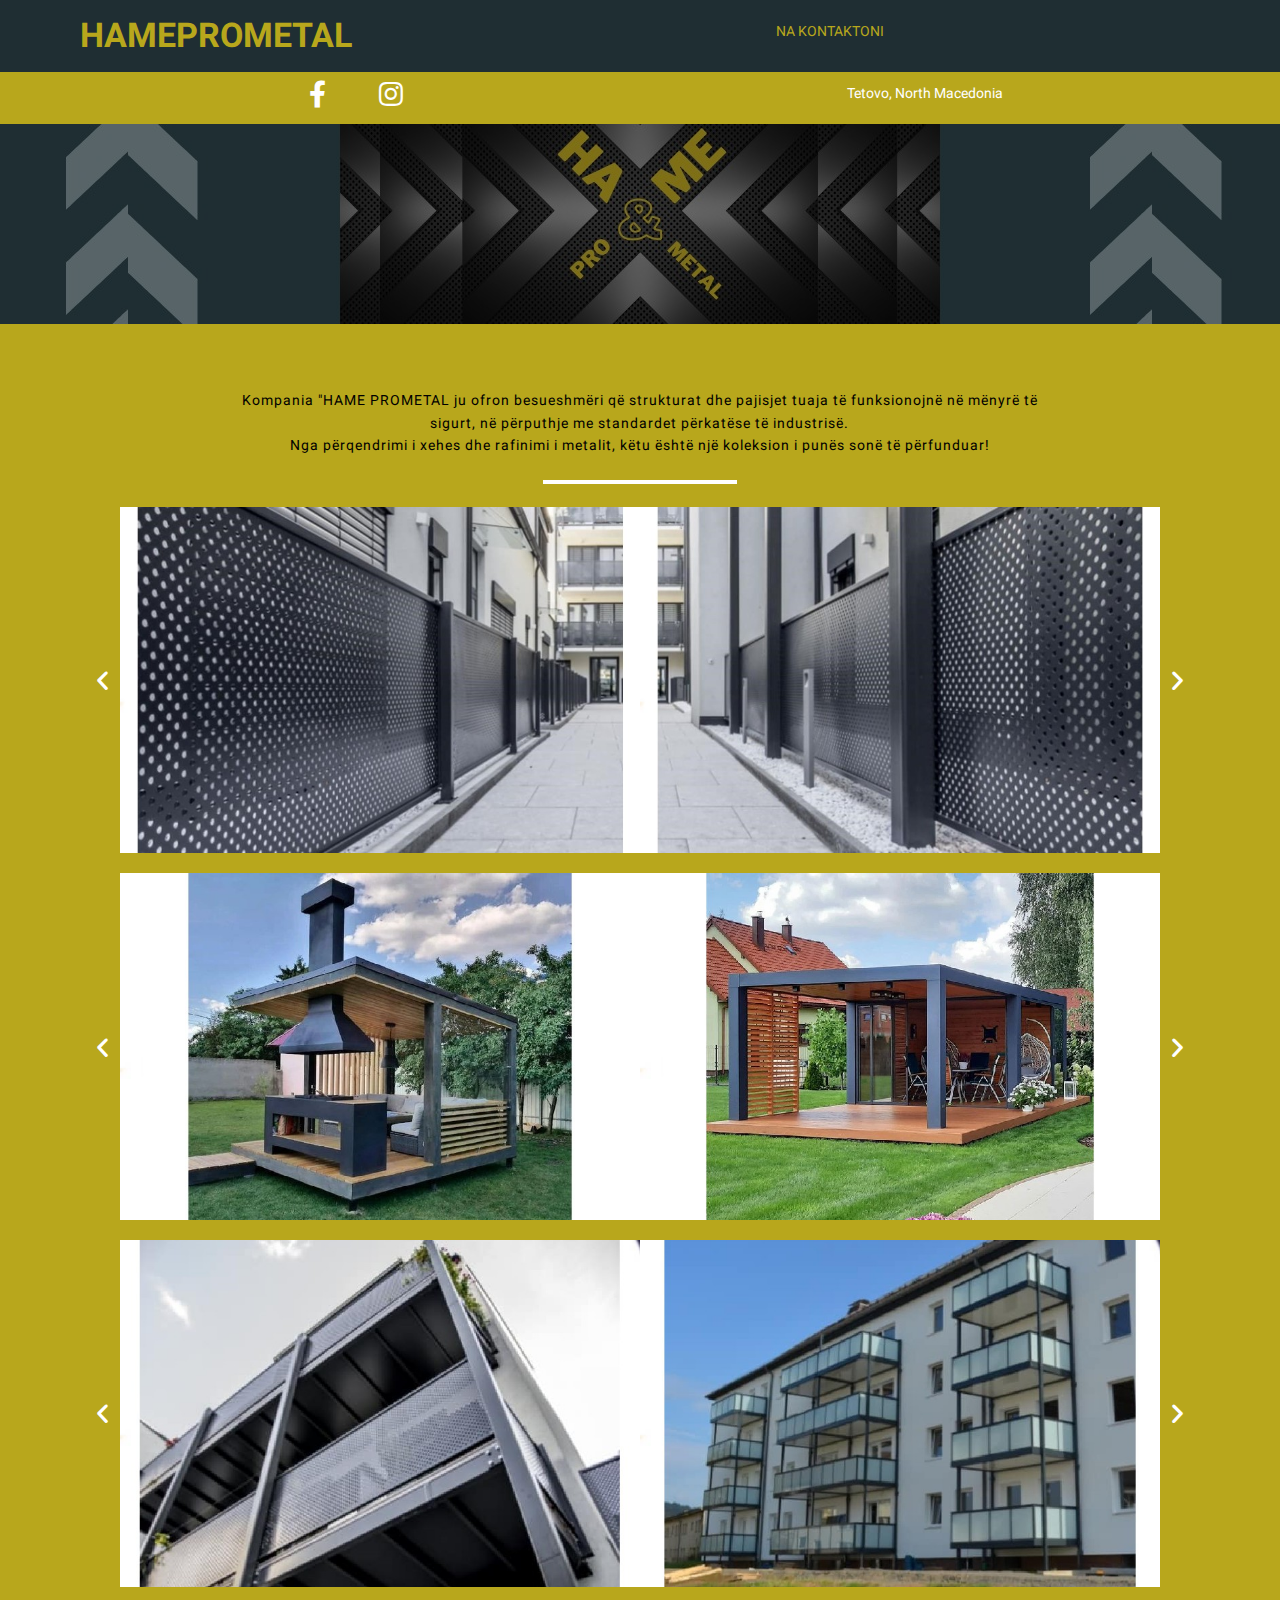
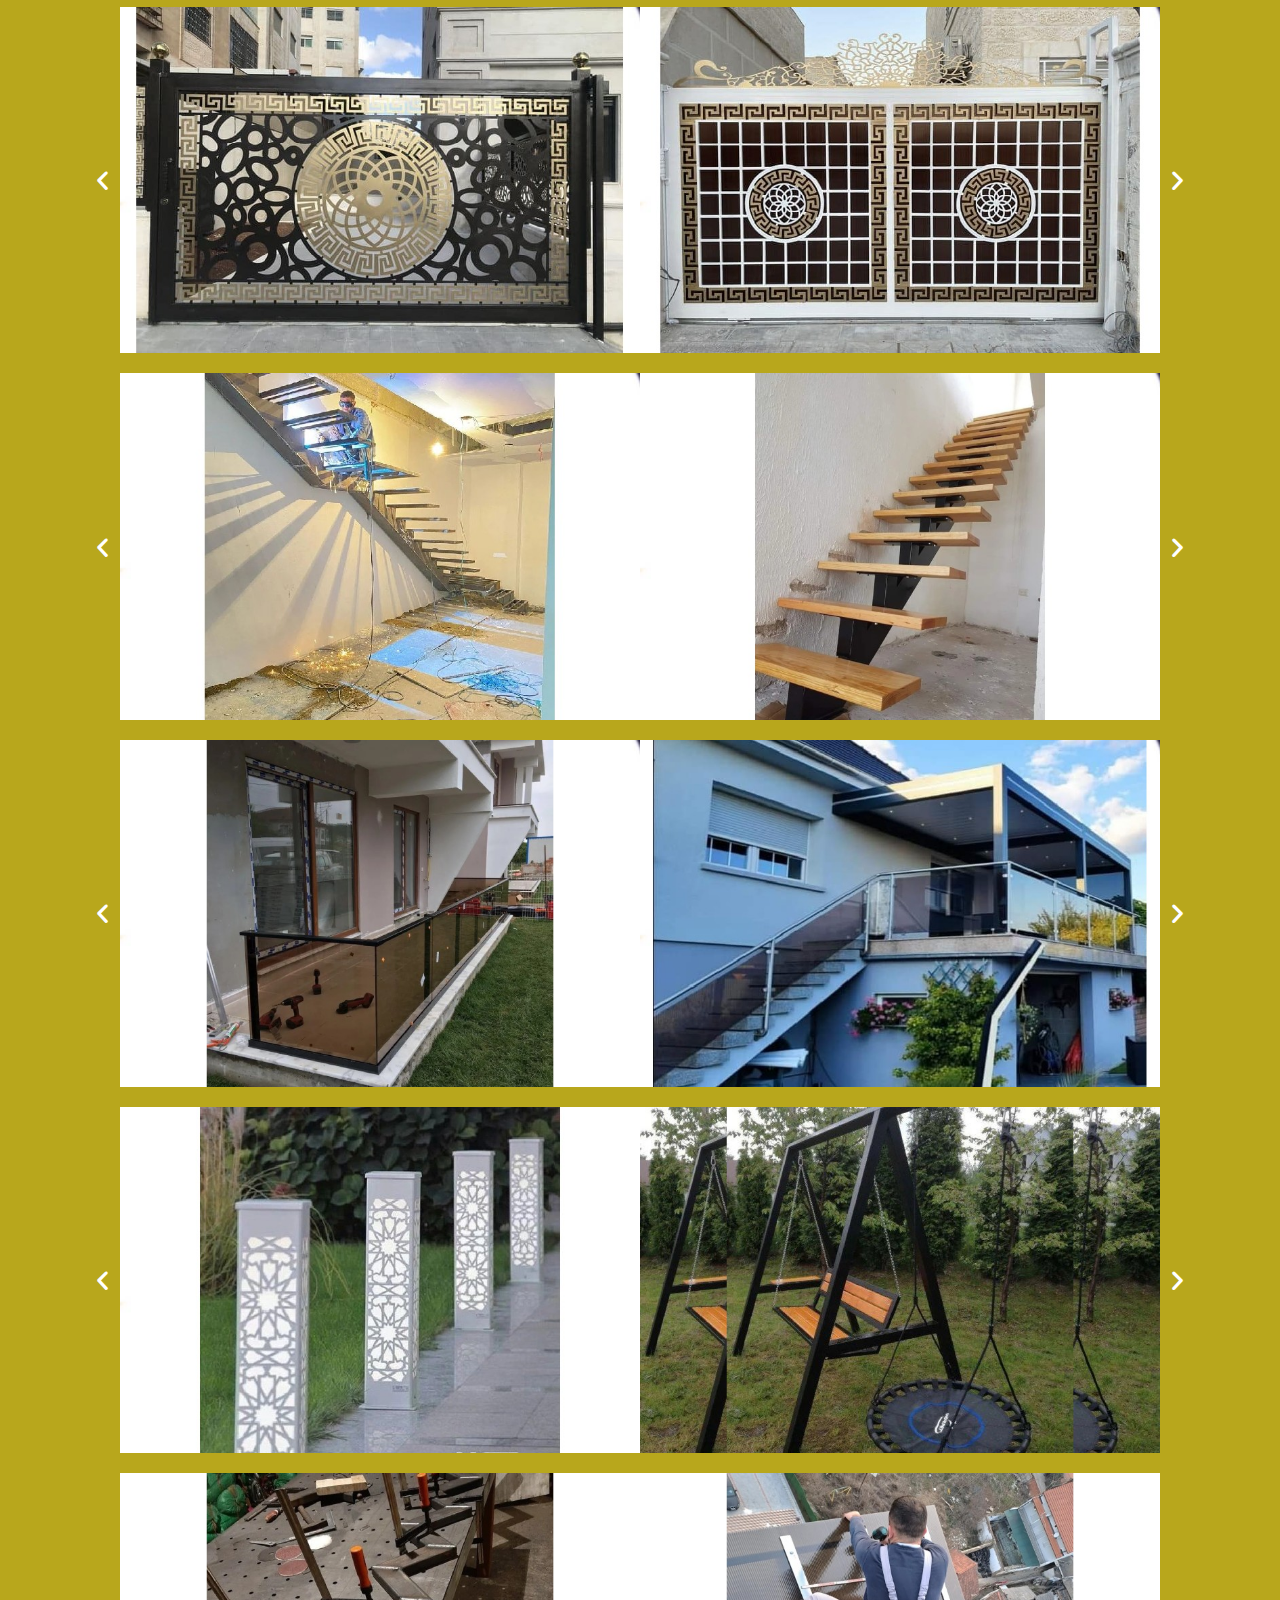
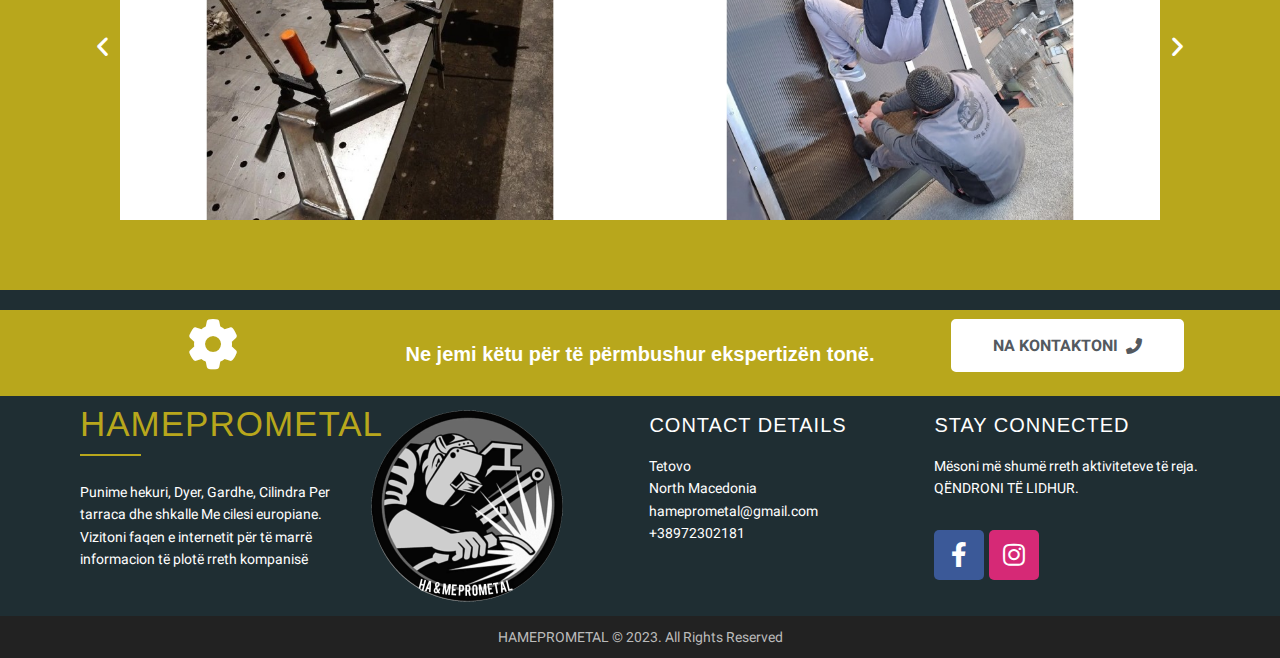
==== commit a5a81826: "Update index.html" ====
--- a/index.html
+++ b/index.html
@@ -31,7 +31,7 @@
 }
 	</script>
 
-<meta property="og:title" content="HA-ME PROMETAL">
+<meta property="og:title" content="HAME PROMETAL">
 <meta property="og:type" content="article">
 <meta property="og:image" content="http://hameprometal.mk/images/279564100_162480656173324_4489193366786455097_n.png">
 <meta property="og:url" content="http://http://hameprometal.mk/index.htm">
@@ -716,7 +716,7 @@
 						<div class="elementor-element elementor-element-38f8915 elementor-widget elementor-widget-text-editor" data-id="38f8915" data-element_type="widget" data-widget_type="text-editor.default">
 				<div class="elementor-widget-container">
 								<div class="elementor-text-editor elementor-clearfix">
-				<p><span style="color: #000000;">Kompania jonë e shërbimit "HA &amp; ME PROMETAL ju ofron besueshmëri që strukturat dhe pajisjet tuaja të funksionojnë në mënyrë të sigurt, në përputhje me standardet përkatëse të industrisë.
+				<p><span style="color: #000000;">Kompania "HAME PROMETAL ju ofron besueshmëri që strukturat dhe pajisjet tuaja të funksionojnë në mënyrë të sigurt, në përputhje me standardet përkatëse të industrisë.
 <br>Nga përqendrimi i xehes dhe rafinimi i metalit, këtu është një koleksion i punës sonë të përfunduar!</span></p>					</div>
 						</div>
 				</div>
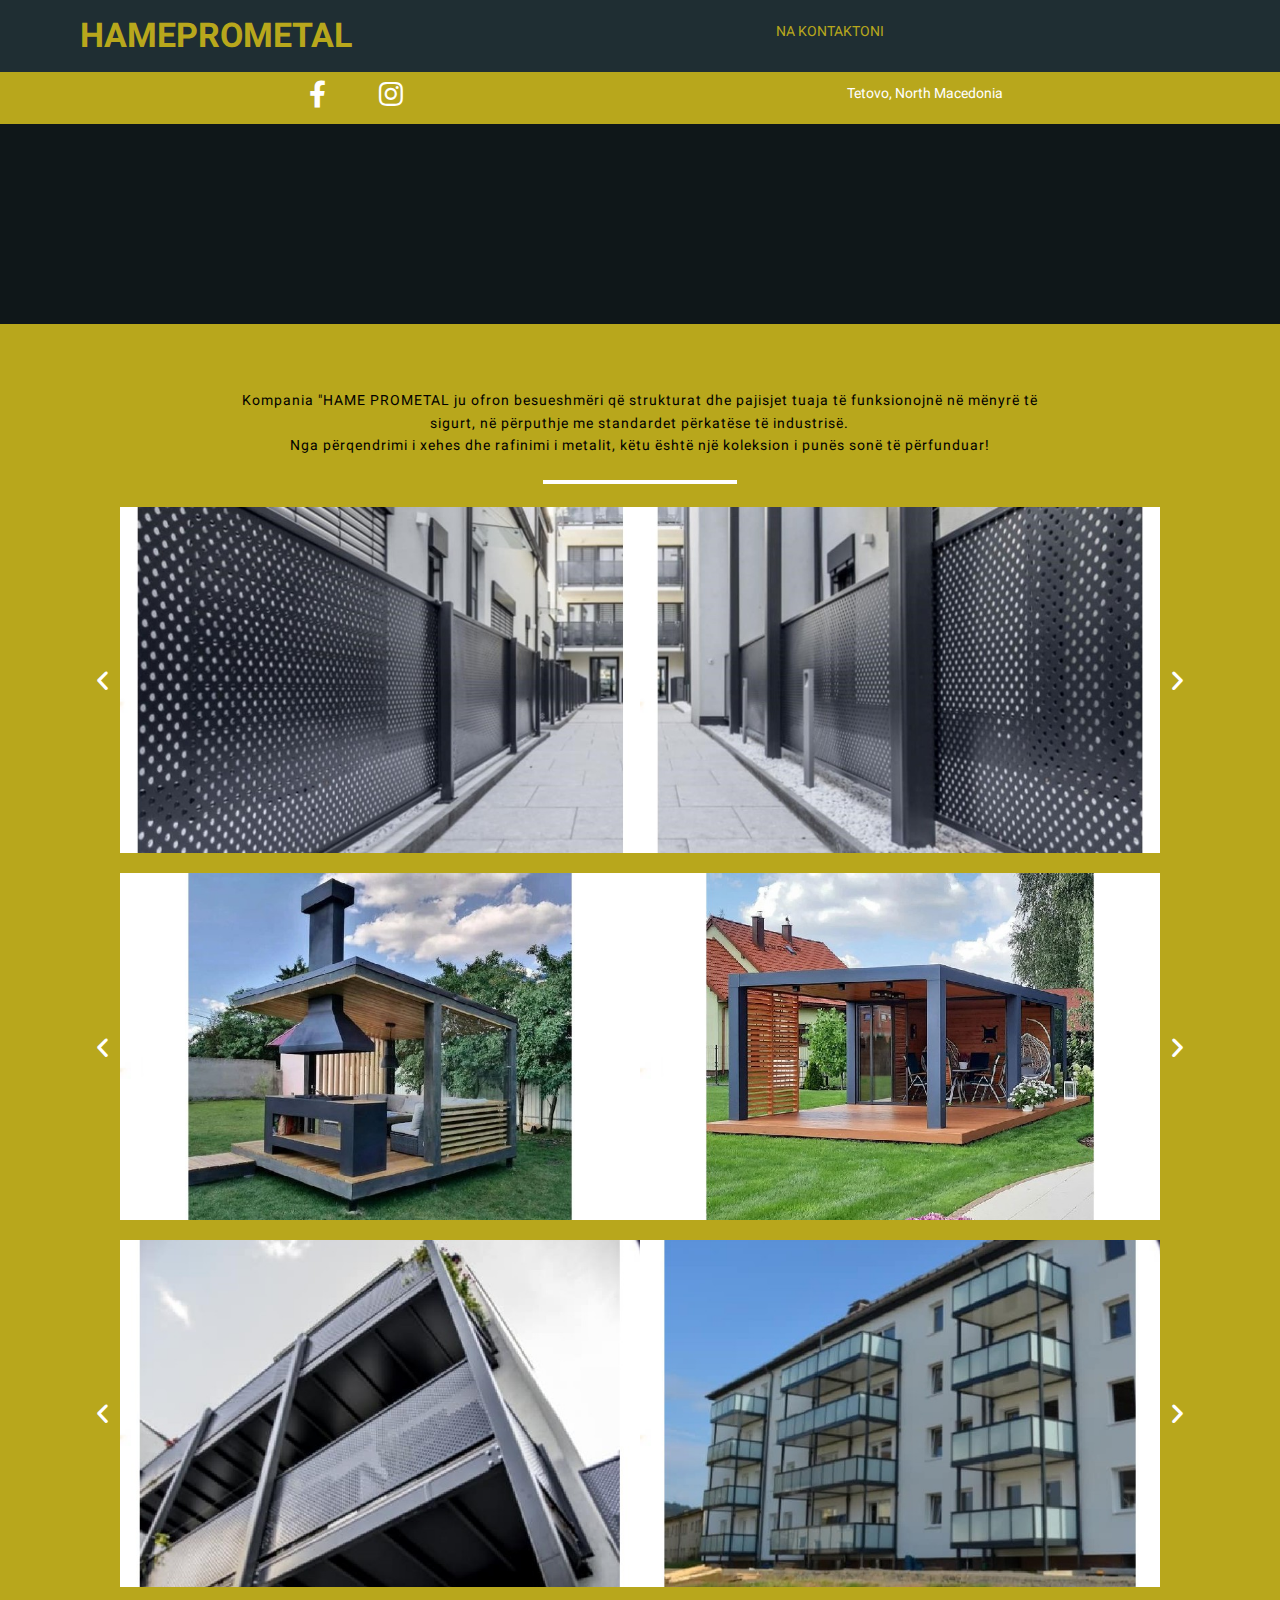
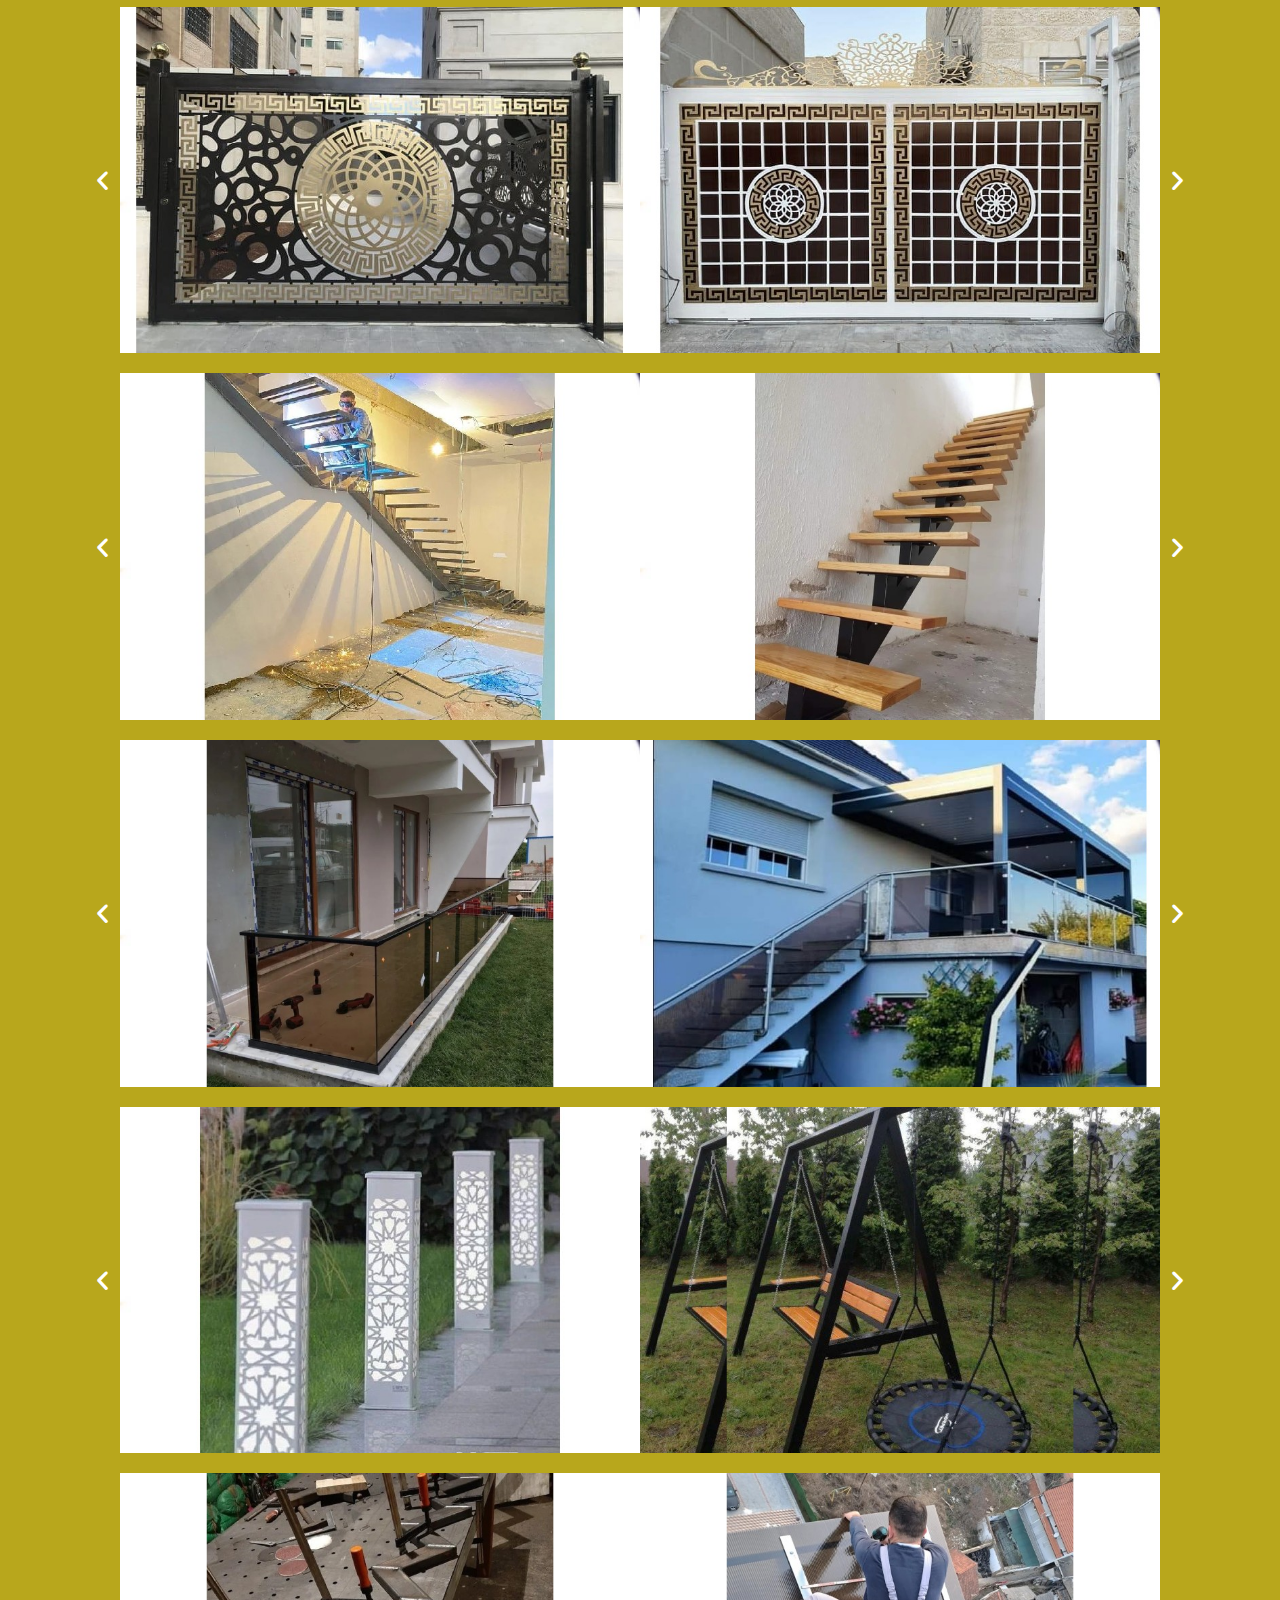
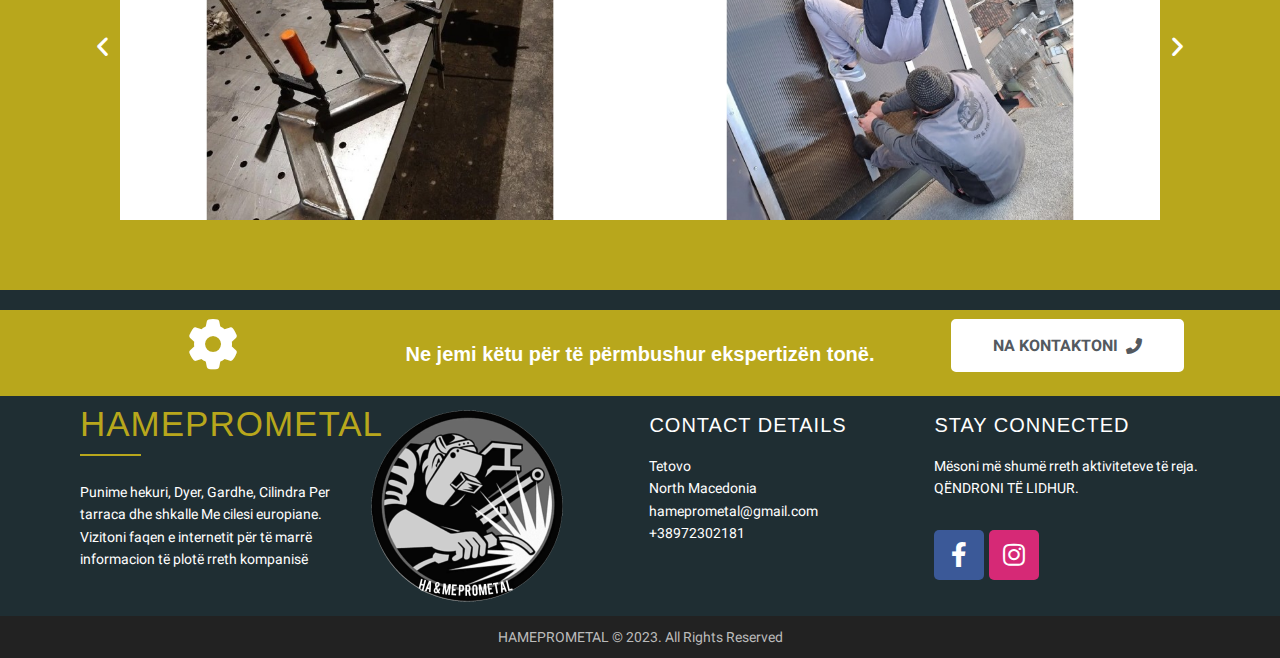
==== commit e5f6bbc0: "Update index.html" ====
--- a/index.html
+++ b/index.html
@@ -237,7 +237,7 @@
 .elementor-kit-199{--e-global-color-primary:#b8a71c;--e-global-color-secondary:#54595F;--e-global-color-text:#7A7A7A;--e-global-color-accent:#F6F6F6;--e-global-color-d3d1a26:#FFFFFF;--e-global-color-152161c:#000000;--e-global-typography-primary-font-family:"Roboto";--e-global-typography-primary-font-weight:600;--e-global-typography-secondary-font-family:"Roboto Slab";--e-global-typography-secondary-font-weight:400;--e-global-typography-text-font-family:"Roboto";--e-global-typography-text-font-weight:400;--e-global-typography-accent-font-family:"Roboto";--e-global-typography-accent-font-weight:500;}.elementor-section.elementor-section-boxed > .elementor-container{max-width:1140px;}.e-container{--container-max-width:1140px;}.elementor-widget:not(:last-child){margin-bottom:20px;}.elementor-element{--widgets-spacing:20px;}{}h1.entry-title{display:var(--page-title-display);}@media(max-width:1024px){.elementor-section.elementor-section-boxed > .elementor-container{max-width:1024px;}.e-container{--container-max-width:1024px;}}@media(max-width:767px){.elementor-section.elementor-section-boxed > .elementor-container{max-width:767px;}.e-container{--container-max-width:767px;}}
 .elementor-widget-heading .elementor-heading-title{color:var( --e-global-color-primary );font-family:var( --e-global-typography-primary-font-family ), Sans-serif;font-weight:var( --e-global-typography-primary-font-weight );}.elementor-widget-image .widget-image-caption{color:var( --e-global-color-text );font-family:var( --e-global-typography-text-font-family ), Sans-serif;font-weight:var( --e-global-typography-text-font-weight );}.elementor-widget-text-editor{color:var( --e-global-color-text );font-family:var( --e-global-typography-text-font-family ), Sans-serif;font-weight:var( --e-global-typography-text-font-weight );}.elementor-widget-text-editor.elementor-drop-cap-view-stacked .elementor-drop-cap{background-color:var( --e-global-color-primary );}.elementor-widget-text-editor.elementor-drop-cap-view-framed .elementor-drop-cap, .elementor-widget-text-editor.elementor-drop-cap-view-default .elementor-drop-cap{color:var( --e-global-color-primary );border-color:var( --e-global-color-primary );}.elementor-widget-button .elementor-button{font-family:var( --e-global-typography-accent-font-family ), Sans-serif;font-weight:var( --e-global-typography-accent-font-weight );background-color:var( --e-global-color-accent );}.elementor-widget-divider{--divider-color:var( --e-global-color-secondary );}.elementor-widget-divider .elementor-divider__text{color:var( --e-global-color-secondary );font-family:var( --e-global-typography-secondary-font-family ), Sans-serif;font-weight:var( --e-global-typography-secondary-font-weight );}.elementor-widget-divider.elementor-view-stacked .elementor-icon{background-color:var( --e-global-color-secondary );}.elementor-widget-divider.elementor-view-framed .elementor-icon, .elementor-widget-divider.elementor-view-default .elementor-icon{color:var( --e-global-color-secondary );border-color:var( --e-global-color-secondary );}.elementor-widget-divider.elementor-view-framed .elementor-icon, .elementor-widget-divider.elementor-view-default .elementor-icon svg{fill:var( --e-global-color-secondary );}.elementor-widget-image-box .elementor-image-box-title{color:var( --e-global-color-primary );font-family:var( --e-global-typography-primary-font-family ), Sans-serif;font-weight:var( --e-global-typography-primary-font-weight );}.elementor-widget-image-box .elementor-image-box-description{color:var( --e-global-color-text );font-family:var( --e-global-typography-text-font-family ), Sans-serif;font-weight:var( --e-global-typography-text-font-weight );}.elementor-widget-icon.elementor-view-stacked .elementor-icon{background-color:var( --e-global-color-primary );}.elementor-widget-icon.elementor-view-framed .elementor-icon, .elementor-widget-icon.elementor-view-default .elementor-icon{color:var( --e-global-color-primary );border-color:var( --e-global-color-primary );}.elementor-widget-icon.elementor-view-framed .elementor-icon, .elementor-widget-icon.elementor-view-default .elementor-icon svg{fill:var( --e-global-color-primary );}.elementor-widget-icon-box.elementor-view-stacked .elementor-icon{background-color:var( --e-global-color-primary );}.elementor-widget-icon-box.elementor-view-framed .elementor-icon, .elementor-widget-icon-box.elementor-view-default .elementor-icon{fill:var( --e-global-color-primary );color:var( --e-global-color-primary );border-color:var( --e-global-color-primary );}.elementor-widget-icon-box .elementor-icon-box-title{color:var( --e-global-color-primary );}.elementor-widget-icon-box .elementor-icon-box-title, .elementor-widget-icon-box .elementor-icon-box-title a{font-family:var( --e-global-typography-primary-font-family ), Sans-serif;font-weight:var( --e-global-typography-primary-font-weight );}.elementor-widget-icon-box .elementor-icon-box-description{color:var( --e-global-color-text );font-family:var( --e-global-typography-text-font-family ), Sans-serif;font-weight:var( --e-global-typography-text-font-weight );}.elementor-widget-star-rating .elementor-star-rating__title{color:var( --e-global-color-text );font-family:var( --e-global-typography-text-font-family ), Sans-serif;font-weight:var( --e-global-typography-text-font-weight );}.elementor-widget-image-gallery .gallery-item .gallery-caption{font-family:var( --e-global-typography-accent-font-family ), Sans-serif;font-weight:var( --e-global-typography-accent-font-weight );}.elementor-widget-icon-list .elementor-icon-list-item:not(:last-child):after{border-color:var( --e-global-color-text );}.elementor-widget-icon-list .elementor-icon-list-icon i{color:var( --e-global-color-primary );}.elementor-widget-icon-list .elementor-icon-list-icon svg{fill:var( --e-global-color-primary );}.elementor-widget-icon-list .elementor-icon-list-text{color:var( --e-global-color-secondary );}.elementor-widget-icon-list .elementor-icon-list-item > .elementor-icon-list-text, .elementor-widget-icon-list .elementor-icon-list-item > a{font-family:var( --e-global-typography-text-font-family ), Sans-serif;font-weight:var( --e-global-typography-text-font-weight );}.elementor-widget-counter .elementor-counter-number-wrapper{color:var( --e-global-color-primary );font-family:var( --e-global-typography-primary-font-family ), Sans-serif;font-weight:var( --e-global-typography-primary-font-weight );}.elementor-widget-counter .elementor-counter-title{color:var( --e-global-color-secondary );font-family:var( --e-global-typography-secondary-font-family ), Sans-serif;font-weight:var( --e-global-typography-secondary-font-weight );}.elementor-widget-progress .elementor-progress-wrapper .elementor-progress-bar{background-color:var( --e-global-color-primary );}.elementor-widget-progress .elementor-title{color:var( --e-global-color-primary );font-family:var( --e-global-typography-text-font-family ), Sans-serif;font-weight:var( --e-global-typography-text-font-weight );}.elementor-widget-testimonial .elementor-testimonial-content{color:var( --e-global-color-text );font-family:var( --e-global-typography-text-font-family ), Sans-serif;font-weight:var( --e-global-typography-text-font-weight );}.elementor-widget-testimonial .elementor-testimonial-name{color:var( --e-global-color-primary );font-family:var( --e-global-typography-primary-font-family ), Sans-serif;font-weight:var( --e-global-typography-primary-font-weight );}.elementor-widget-testimonial .elementor-testimonial-job{color:var( --e-global-color-secondary );font-family:var( --e-global-typography-secondary-font-family ), Sans-serif;font-weight:var( --e-global-typography-secondary-font-weight );}.elementor-widget-tabs .elementor-tab-title, .elementor-widget-tabs .elementor-tab-title a{color:var( --e-global-color-primary );}.elementor-widget-tabs .elementor-tab-title.elementor-active,
 					 .elementor-widget-tabs .elementor-tab-title.elementor-active a{color:var( --e-global-color-accent );}.elementor-widget-tabs .elementor-tab-title{font-family:var( --e-global-typography-primary-font-family ), Sans-serif;font-weight:var( --e-global-typography-primary-font-weight );}.elementor-widget-tabs .elementor-tab-content{color:var( --e-global-color-text );font-family:var( --e-global-typography-text-font-family ), Sans-serif;font-weight:var( --e-global-typography-text-font-weight );}.elementor-widget-accordion .elementor-accordion-icon, .elementor-widget-accordion .elementor-accordion-title{color:var( --e-global-color-primary );}.elementor-widget-accordion .elementor-accordion-icon svg{fill:var( --e-global-color-primary );}.elementor-widget-accordion .elementor-active .elementor-accordion-icon, .elementor-widget-accordion .elementor-active .elementor-accordion-title{color:var( --e-global-color-accent );}.elementor-widget-accordion .elementor-active .elementor-accordion-icon svg{fill:var( --e-global-color-accent );}.elementor-widget-accordion .elementor-accordion-title{font-family:var( --e-global-typography-primary-font-family ), Sans-serif;font-weight:var( --e-global-typography-primary-font-weight );}.elementor-widget-accordion .elementor-tab-content{color:var( --e-global-color-text );font-family:var( --e-global-typography-text-font-family ), Sans-serif;font-weight:var( --e-global-typography-text-font-weight );}.elementor-widget-toggle .elementor-toggle-title, .elementor-widget-toggle .elementor-toggle-icon{color:var( --e-global-color-primary );}.elementor-widget-toggle .elementor-toggle-icon svg{fill:var( --e-global-color-primary );}.elementor-widget-toggle .elementor-tab-title.elementor-active a, .elementor-widget-toggle .elementor-tab-title.elementor-active .elementor-toggle-icon{color:var( --e-global-color-accent );}.elementor-widget-toggle .elementor-toggle-title{font-family:var( --e-global-typography-primary-font-family ), Sans-serif;font-weight:var( --e-global-typography-primary-font-weight );}.elementor-widget-toggle .elementor-tab-content{color:var( --e-global-color-text );font-family:var( --e-global-typography-text-font-family ), Sans-serif;font-weight:var( --e-global-typography-text-font-weight );}.elementor-widget-alert .elementor-alert-title{font-family:var( --e-global-typography-primary-font-family ), Sans-serif;font-weight:var( --e-global-typography-primary-font-weight );}.elementor-widget-alert .elementor-alert-description{font-family:var( --e-global-typography-text-font-family ), Sans-serif;font-weight:var( --e-global-typography-text-font-weight );}.elementor-widget-text-path{font-family:var( --e-global-typography-text-font-family ), Sans-serif;font-weight:var( --e-global-typography-text-font-weight );}
-.elementor-126 .elementor-element.elementor-element-7c04f71 > .elementor-container{min-height:200px;}.elementor-126 .elementor-element.elementor-element-7c04f71:not(.elementor-motion-effects-element-type-background), .elementor-126 .elementor-element.elementor-element-7c04f71 > .elementor-motion-effects-container > .elementor-motion-effects-layer{background-image:url("../images/bg-hdr-1.jpg");background-position:center center;}.elementor-126 .elementor-element.elementor-element-7c04f71 > .elementor-background-overlay{background-color:#000000;opacity:0.5;transition:background 0.3s, border-radius 0.3s, opacity 0.3s;}.elementor-126 .elementor-element.elementor-element-7c04f71{transition:background 0.3s, border 0.3s, border-radius 0.3s, box-shadow 0.3s;}.elementor-126 .elementor-element.elementor-element-2c2d9a5{text-align:center;}.elementor-126 .elementor-element.elementor-element-2c2d9a5 .elementor-heading-title{color:var( --e-global-color-d3d1a26 );font-family:"Poppins", Sans-serif;font-size:30px;font-weight:300;letter-spacing:1px;}.elementor-126 .elementor-element.elementor-element-5a0420c:not(.elementor-motion-effects-element-type-background), .elementor-126 .elementor-element.elementor-element-5a0420c > .elementor-motion-effects-container > .elementor-motion-effects-layer{background-color:var( --e-global-color-primary );}.elementor-126 .elementor-element.elementor-element-5a0420c{transition:background 0.3s, border 0.3s, border-radius 0.3s, box-shadow 0.3s;padding:50px 40px 50px 40px;}.elementor-126 .elementor-element.elementor-element-5a0420c > .elementor-background-overlay{transition:background 0.3s, border-radius 0.3s, opacity 0.3s;}.elementor-126 .elementor-element.elementor-element-5cce610{margin-top:-5px;margin-bottom:0px;}.elementor-126 .elementor-element.elementor-element-38f8915{text-align:center;color:var( --e-global-color-d3d1a26 );letter-spacing:1px;}.elementor-126 .elementor-element.elementor-element-469cb18{--divider-border-style:solid;--divider-color:var( --e-global-color-d3d1a26 );--divider-border-width:4px;}.elementor-126 .elementor-element.elementor-element-469cb18 .elementor-divider-separator{width:23%;margin:0 auto;margin-center:0;}.elementor-126 .elementor-element.elementor-element-469cb18 .elementor-divider{text-align:center;}.elementor-126 .elementor-element.elementor-element-469cb18 > .elementor-widget-container{margin:-7px 0px 0px 0px;}.elementor-126 .elementor-element.elementor-element-22743fc{--e-image-carousel-slides-to-show:2;}.elementor-126 .elementor-element.elementor-element-22743fc .elementor-swiper-button.elementor-swiper-button-prev, .elementor-126 .elementor-element.elementor-element-22743fc .elementor-swiper-button.elementor-swiper-button-next{color:#ffffff;}.elementor-126 .elementor-element.elementor-element-22743fc .elementor-swiper-button.elementor-swiper-button-prev svg, .elementor-126 .elementor-element.elementor-element-22743fc .elementor-swiper-button.elementor-swiper-button-next svg{fill:#ffffff;}.elementor-126 .elementor-element.elementor-element-cadc3ee{--e-image-carousel-slides-to-show:2;}.elementor-126 .elementor-element.elementor-element-cadc3ee .elementor-swiper-button.elementor-swiper-button-prev, .elementor-126 .elementor-element.elementor-element-cadc3ee .elementor-swiper-button.elementor-swiper-button-next{color:#ffffff;}.elementor-126 .elementor-element.elementor-element-cadc3ee .elementor-swiper-button.elementor-swiper-button-prev svg, .elementor-126 .elementor-element.elementor-element-cadc3ee .elementor-swiper-button.elementor-swiper-button-next svg{fill:#ffffff;}.elementor-126 .elementor-element.elementor-element-09821e3:not(.elementor-motion-effects-element-type-background), .elementor-126 .elementor-element.elementor-element-09821e3 > .elementor-motion-effects-container > .elementor-motion-effects-layer{background-color:var( --e-global-color-d3d1a26 );}.elementor-126 .elementor-element.elementor-element-09821e3{transition:background 0.3s, border 0.3s, border-radius 0.3s, box-shadow 0.3s;padding:40px 40px 40px 40px;}.elementor-126 .elementor-element.elementor-element-09821e3 > .elementor-background-overlay{transition:background 0.3s, border-radius 0.3s, opacity 0.3s;}.elementor-126 .elementor-element.elementor-element-7531f52{text-align:center;}.elementor-126 .elementor-element.elementor-element-7531f52 .elementor-heading-title{color:var( --e-global-color-secondary );font-family:"Poppins", Sans-serif;font-size:28px;font-weight:400;letter-spacing:1px;}.elementor-126 .elementor-element.elementor-element-2833fde{--divider-border-style:solid;--divider-color:var( --e-global-color-primary );--divider-border-width:4px;}.elementor-126 .elementor-element.elementor-element-2833fde .elementor-divider-separator{width:23%;margin:0 auto;margin-center:0;}.elementor-126 .elementor-element.elementor-element-2833fde .elementor-divider{text-align:center;}.elementor-126 .elementor-element.elementor-element-2833fde > .elementor-widget-container{margin:-7px 0px 0px 0px;}.elementor-126 .elementor-element.elementor-element-9f00d21{text-align:center;color:var( --e-global-color-text );letter-spacing:1px;}.elementor-126 .elementor-element.elementor-element-7c14b68{padding:40px 0px 20px 0px;}.elementor-126 .elementor-element.elementor-element-48ab3f2 > .elementor-element-populated, .elementor-126 .elementor-element.elementor-element-48ab3f2 > .elementor-element-populated > .elementor-background-overlay, .elementor-126 .elementor-element.elementor-element-48ab3f2 > .elementor-background-slideshow{border-radius:999px 999px 999px 999px;}.elementor-126 .elementor-element.elementor-element-165749d .elementor-testimonial-wrapper{text-align:center;}.elementor-126 .elementor-element.elementor-element-165749d .elementor-testimonial-content{font-family:"Open Sans", Sans-serif;font-size:16px;font-weight:400;font-style:italic;letter-spacing:1px;}.elementor-126 .elementor-element.elementor-element-165749d .elementor-testimonial-wrapper .elementor-testimonial-image img{width:100px;height:100px;}.elementor-126 .elementor-element.elementor-element-165749d .elementor-testimonial-name{color:var( --e-global-color-primary );font-family:"Poppins", Sans-serif;font-size:18px;font-weight:600;}.elementor-126 .elementor-element.elementor-element-165749d > .elementor-widget-container{margin:0px 10px 0px 10px;padding:30px 40px 40px 40px;background-color:var( --e-global-color-d3d1a26 );}.elementor-126 .elementor-element.elementor-element-165749d.bdt-background-overlay-yes > .elementor-widget-container:before{transition:background 0.3s;}.elementor-126 .elementor-element.elementor-element-4a92f3e > .elementor-element-populated, .elementor-126 .elementor-element.elementor-element-4a92f3e > .elementor-element-populated > .elementor-background-overlay, .elementor-126 .elementor-element.elementor-element-4a92f3e > .elementor-background-slideshow{border-radius:999px 999px 999px 999px;}.elementor-126 .elementor-element.elementor-element-5ac9840 .elementor-testimonial-wrapper{text-align:center;}.elementor-126 .elementor-element.elementor-element-5ac9840 .elementor-testimonial-content{color:var( --e-global-color-text );font-family:"Open Sans", Sans-serif;font-size:16px;font-weight:400;font-style:italic;letter-spacing:1px;}.elementor-126 .elementor-element.elementor-element-5ac9840 .elementor-testimonial-wrapper .elementor-testimonial-image img{width:100px;height:100px;}.elementor-126 .elementor-element.elementor-element-5ac9840 .elementor-testimonial-name{color:var( --e-global-color-primary );font-family:"Poppins", Sans-serif;font-size:18px;font-weight:600;}.elementor-126 .elementor-element.elementor-element-5ac9840 > .elementor-widget-container{margin:0px 10px 0px 10px;padding:30px 40px 40px 40px;background-color:var( --e-global-color-d3d1a26 );}.elementor-126 .elementor-element.elementor-element-5ac9840.bdt-background-overlay-yes > .elementor-widget-container:before{transition:background 0.3s;}.elementor-126 .elementor-element.elementor-element-015fd82 > .elementor-element-populated, .elementor-126 .elementor-element.elementor-element-015fd82 > .elementor-element-populated > .elementor-background-overlay, .elementor-126 .elementor-element.elementor-element-015fd82 > .elementor-background-slideshow{border-radius:999px 999px 999px 999px;}.elementor-126 .elementor-element.elementor-element-5cb0040 .elementor-testimonial-wrapper{text-align:center;}.elementor-126 .elementor-element.elementor-element-5cb0040 .elementor-testimonial-content{font-family:"Open Sans", Sans-serif;font-size:16px;font-weight:400;font-style:italic;letter-spacing:1px;}.elementor-126 .elementor-element.elementor-element-5cb0040 .elementor-testimonial-wrapper .elementor-testimonial-image img{width:100px;height:100px;}.elementor-126 .elementor-element.elementor-element-5cb0040 .elementor-testimonial-name{color:var( --e-global-color-primary );font-family:"Poppins", Sans-serif;font-size:18px;font-weight:600;}.elementor-126 .elementor-element.elementor-element-5cb0040 > .elementor-widget-container{margin:0px 10px 0px 10px;padding:30px 40px 40px 40px;background-color:var( --e-global-color-d3d1a26 );}.elementor-126 .elementor-element.elementor-element-5cb0040.bdt-background-overlay-yes > .elementor-widget-container:before{transition:background 0.3s;}.elementor-126 .elementor-element.elementor-element-22b8253 > .elementor-container{min-height:150px;}.elementor-126 .elementor-element.elementor-element-22b8253:not(.elementor-motion-effects-element-type-background), .elementor-126 .elementor-element.elementor-element-22b8253 > .elementor-motion-effects-container > .elementor-motion-effects-layer{background-color:var( --e-global-color-primary );}.elementor-126 .elementor-element.elementor-element-22b8253{transition:background 0.3s, border 0.3s, border-radius 0.3s, box-shadow 0.3s;}.elementor-126 .elementor-element.elementor-element-22b8253 > .elementor-background-overlay{transition:background 0.3s, border-radius 0.3s, opacity 0.3s;}.elementor-126 .elementor-element.elementor-element-06f8958 > .elementor-element-populated{margin:-8px 0px 0px 0px;--e-column-margin-right:0px;--e-column-margin-left:0px;}.elementor-126 .elementor-element.elementor-element-06f8958 > .elementor-element-populated > .elementor-widget-wrap{padding:7px 7px 7px 7px;}.elementor-126 .elementor-element.elementor-element-c0fc7bc{transition:background 0.3s, border 0.3s, border-radius 0.3s, box-shadow 0.3s;}.elementor-126 .elementor-element.elementor-element-c0fc7bc > .elementor-background-overlay{transition:background 0.3s, border-radius 0.3s, opacity 0.3s;}.elementor-126 .elementor-element.elementor-element-95f6640 .elementor-icon-wrapper{text-align:center;}.elementor-126 .elementor-element.elementor-element-95f6640.elementor-view-stacked .elementor-icon{background-color:var( --e-global-color-d3d1a26 );}.elementor-126 .elementor-element.elementor-element-95f6640.elementor-view-framed .elementor-icon, .elementor-126 .elementor-element.elementor-element-95f6640.elementor-view-default .elementor-icon{color:var( --e-global-color-d3d1a26 );border-color:var( --e-global-color-d3d1a26 );}.elementor-126 .elementor-element.elementor-element-95f6640.elementor-view-framed .elementor-icon, .elementor-126 .elementor-element.elementor-element-95f6640.elementor-view-default .elementor-icon svg{fill:var( --e-global-color-d3d1a26 );}.elementor-126 .elementor-element.elementor-element-95f6640 .elementor-icon i, .elementor-126 .elementor-element.elementor-element-95f6640 .elementor-icon svg{transform:rotate(0deg);}.elementor-126 .elementor-element.elementor-element-4817537 .elementor-heading-title{color:var( --e-global-color-d3d1a26 );font-family:"Poppins", Sans-serif;font-size:20px;line-height:1.3em;}.elementor-126 .elementor-element.elementor-element-b6152cd .bdt-ep-button .bdt-flex-align-right{margin-left:8px;}.elementor-126 .elementor-element.elementor-element-b6152cd .bdt-ep-button .bdt-flex-align-left{margin-right:8px;}.elementor-126 .elementor-element.elementor-element-b6152cd .bdt-ep-button .bdt-flex-align-top{margin-bottom:8px;}.elementor-126 .elementor-element.elementor-element-b6152cd .bdt-ep-button .bdt-flex-align-bottom{margin-top:8px;}.elementor-126 .elementor-element.elementor-element-b6152cd .bdt-ep-button{color:var( --e-global-color-secondary );border-style:solid;border-width:2px 2px 2px 2px;border-color:#ffffff;border-radius:5px 5px 5px 5px;padding:12px 40px 12px 40px;}.elementor-126 .elementor-element.elementor-element-b6152cd .bdt-ep-button,
+.elementor-126 .elementor-element.elementor-element-7c04f71 > .elementor-container{min-height:200px;}.elementor-126 .elementor-element.elementor-element-7c04f71:not(.elementor-motion-effects-element-type-background), .elementor-126 .elementor-element.elementor-element-7c04f71 > .elementor-motion-effects-container > .elementor-motion-effects-layer{background-image:url("https://hameprometal.mk/images/bg-hdr-1.jpg");background-position:center center;}.elementor-126 .elementor-element.elementor-element-7c04f71 > .elementor-background-overlay{background-color:#000000;opacity:0.5;transition:background 0.3s, border-radius 0.3s, opacity 0.3s;}.elementor-126 .elementor-element.elementor-element-7c04f71{transition:background 0.3s, border 0.3s, border-radius 0.3s, box-shadow 0.3s;}.elementor-126 .elementor-element.elementor-element-2c2d9a5{text-align:center;}.elementor-126 .elementor-element.elementor-element-2c2d9a5 .elementor-heading-title{color:var( --e-global-color-d3d1a26 );font-family:"Poppins", Sans-serif;font-size:30px;font-weight:300;letter-spacing:1px;}.elementor-126 .elementor-element.elementor-element-5a0420c:not(.elementor-motion-effects-element-type-background), .elementor-126 .elementor-element.elementor-element-5a0420c > .elementor-motion-effects-container > .elementor-motion-effects-layer{background-color:var( --e-global-color-primary );}.elementor-126 .elementor-element.elementor-element-5a0420c{transition:background 0.3s, border 0.3s, border-radius 0.3s, box-shadow 0.3s;padding:50px 40px 50px 40px;}.elementor-126 .elementor-element.elementor-element-5a0420c > .elementor-background-overlay{transition:background 0.3s, border-radius 0.3s, opacity 0.3s;}.elementor-126 .elementor-element.elementor-element-5cce610{margin-top:-5px;margin-bottom:0px;}.elementor-126 .elementor-element.elementor-element-38f8915{text-align:center;color:var( --e-global-color-d3d1a26 );letter-spacing:1px;}.elementor-126 .elementor-element.elementor-element-469cb18{--divider-border-style:solid;--divider-color:var( --e-global-color-d3d1a26 );--divider-border-width:4px;}.elementor-126 .elementor-element.elementor-element-469cb18 .elementor-divider-separator{width:23%;margin:0 auto;margin-center:0;}.elementor-126 .elementor-element.elementor-element-469cb18 .elementor-divider{text-align:center;}.elementor-126 .elementor-element.elementor-element-469cb18 > .elementor-widget-container{margin:-7px 0px 0px 0px;}.elementor-126 .elementor-element.elementor-element-22743fc{--e-image-carousel-slides-to-show:2;}.elementor-126 .elementor-element.elementor-element-22743fc .elementor-swiper-button.elementor-swiper-button-prev, .elementor-126 .elementor-element.elementor-element-22743fc .elementor-swiper-button.elementor-swiper-button-next{color:#ffffff;}.elementor-126 .elementor-element.elementor-element-22743fc .elementor-swiper-button.elementor-swiper-button-prev svg, .elementor-126 .elementor-element.elementor-element-22743fc .elementor-swiper-button.elementor-swiper-button-next svg{fill:#ffffff;}.elementor-126 .elementor-element.elementor-element-cadc3ee{--e-image-carousel-slides-to-show:2;}.elementor-126 .elementor-element.elementor-element-cadc3ee .elementor-swiper-button.elementor-swiper-button-prev, .elementor-126 .elementor-element.elementor-element-cadc3ee .elementor-swiper-button.elementor-swiper-button-next{color:#ffffff;}.elementor-126 .elementor-element.elementor-element-cadc3ee .elementor-swiper-button.elementor-swiper-button-prev svg, .elementor-126 .elementor-element.elementor-element-cadc3ee .elementor-swiper-button.elementor-swiper-button-next svg{fill:#ffffff;}.elementor-126 .elementor-element.elementor-element-09821e3:not(.elementor-motion-effects-element-type-background), .elementor-126 .elementor-element.elementor-element-09821e3 > .elementor-motion-effects-container > .elementor-motion-effects-layer{background-color:var( --e-global-color-d3d1a26 );}.elementor-126 .elementor-element.elementor-element-09821e3{transition:background 0.3s, border 0.3s, border-radius 0.3s, box-shadow 0.3s;padding:40px 40px 40px 40px;}.elementor-126 .elementor-element.elementor-element-09821e3 > .elementor-background-overlay{transition:background 0.3s, border-radius 0.3s, opacity 0.3s;}.elementor-126 .elementor-element.elementor-element-7531f52{text-align:center;}.elementor-126 .elementor-element.elementor-element-7531f52 .elementor-heading-title{color:var( --e-global-color-secondary );font-family:"Poppins", Sans-serif;font-size:28px;font-weight:400;letter-spacing:1px;}.elementor-126 .elementor-element.elementor-element-2833fde{--divider-border-style:solid;--divider-color:var( --e-global-color-primary );--divider-border-width:4px;}.elementor-126 .elementor-element.elementor-element-2833fde .elementor-divider-separator{width:23%;margin:0 auto;margin-center:0;}.elementor-126 .elementor-element.elementor-element-2833fde .elementor-divider{text-align:center;}.elementor-126 .elementor-element.elementor-element-2833fde > .elementor-widget-container{margin:-7px 0px 0px 0px;}.elementor-126 .elementor-element.elementor-element-9f00d21{text-align:center;color:var( --e-global-color-text );letter-spacing:1px;}.elementor-126 .elementor-element.elementor-element-7c14b68{padding:40px 0px 20px 0px;}.elementor-126 .elementor-element.elementor-element-48ab3f2 > .elementor-element-populated, .elementor-126 .elementor-element.elementor-element-48ab3f2 > .elementor-element-populated > .elementor-background-overlay, .elementor-126 .elementor-element.elementor-element-48ab3f2 > .elementor-background-slideshow{border-radius:999px 999px 999px 999px;}.elementor-126 .elementor-element.elementor-element-165749d .elementor-testimonial-wrapper{text-align:center;}.elementor-126 .elementor-element.elementor-element-165749d .elementor-testimonial-content{font-family:"Open Sans", Sans-serif;font-size:16px;font-weight:400;font-style:italic;letter-spacing:1px;}.elementor-126 .elementor-element.elementor-element-165749d .elementor-testimonial-wrapper .elementor-testimonial-image img{width:100px;height:100px;}.elementor-126 .elementor-element.elementor-element-165749d .elementor-testimonial-name{color:var( --e-global-color-primary );font-family:"Poppins", Sans-serif;font-size:18px;font-weight:600;}.elementor-126 .elementor-element.elementor-element-165749d > .elementor-widget-container{margin:0px 10px 0px 10px;padding:30px 40px 40px 40px;background-color:var( --e-global-color-d3d1a26 );}.elementor-126 .elementor-element.elementor-element-165749d.bdt-background-overlay-yes > .elementor-widget-container:before{transition:background 0.3s;}.elementor-126 .elementor-element.elementor-element-4a92f3e > .elementor-element-populated, .elementor-126 .elementor-element.elementor-element-4a92f3e > .elementor-element-populated > .elementor-background-overlay, .elementor-126 .elementor-element.elementor-element-4a92f3e > .elementor-background-slideshow{border-radius:999px 999px 999px 999px;}.elementor-126 .elementor-element.elementor-element-5ac9840 .elementor-testimonial-wrapper{text-align:center;}.elementor-126 .elementor-element.elementor-element-5ac9840 .elementor-testimonial-content{color:var( --e-global-color-text );font-family:"Open Sans", Sans-serif;font-size:16px;font-weight:400;font-style:italic;letter-spacing:1px;}.elementor-126 .elementor-element.elementor-element-5ac9840 .elementor-testimonial-wrapper .elementor-testimonial-image img{width:100px;height:100px;}.elementor-126 .elementor-element.elementor-element-5ac9840 .elementor-testimonial-name{color:var( --e-global-color-primary );font-family:"Poppins", Sans-serif;font-size:18px;font-weight:600;}.elementor-126 .elementor-element.elementor-element-5ac9840 > .elementor-widget-container{margin:0px 10px 0px 10px;padding:30px 40px 40px 40px;background-color:var( --e-global-color-d3d1a26 );}.elementor-126 .elementor-element.elementor-element-5ac9840.bdt-background-overlay-yes > .elementor-widget-container:before{transition:background 0.3s;}.elementor-126 .elementor-element.elementor-element-015fd82 > .elementor-element-populated, .elementor-126 .elementor-element.elementor-element-015fd82 > .elementor-element-populated > .elementor-background-overlay, .elementor-126 .elementor-element.elementor-element-015fd82 > .elementor-background-slideshow{border-radius:999px 999px 999px 999px;}.elementor-126 .elementor-element.elementor-element-5cb0040 .elementor-testimonial-wrapper{text-align:center;}.elementor-126 .elementor-element.elementor-element-5cb0040 .elementor-testimonial-content{font-family:"Open Sans", Sans-serif;font-size:16px;font-weight:400;font-style:italic;letter-spacing:1px;}.elementor-126 .elementor-element.elementor-element-5cb0040 .elementor-testimonial-wrapper .elementor-testimonial-image img{width:100px;height:100px;}.elementor-126 .elementor-element.elementor-element-5cb0040 .elementor-testimonial-name{color:var( --e-global-color-primary );font-family:"Poppins", Sans-serif;font-size:18px;font-weight:600;}.elementor-126 .elementor-element.elementor-element-5cb0040 > .elementor-widget-container{margin:0px 10px 0px 10px;padding:30px 40px 40px 40px;background-color:var( --e-global-color-d3d1a26 );}.elementor-126 .elementor-element.elementor-element-5cb0040.bdt-background-overlay-yes > .elementor-widget-container:before{transition:background 0.3s;}.elementor-126 .elementor-element.elementor-element-22b8253 > .elementor-container{min-height:150px;}.elementor-126 .elementor-element.elementor-element-22b8253:not(.elementor-motion-effects-element-type-background), .elementor-126 .elementor-element.elementor-element-22b8253 > .elementor-motion-effects-container > .elementor-motion-effects-layer{background-color:var( --e-global-color-primary );}.elementor-126 .elementor-element.elementor-element-22b8253{transition:background 0.3s, border 0.3s, border-radius 0.3s, box-shadow 0.3s;}.elementor-126 .elementor-element.elementor-element-22b8253 > .elementor-background-overlay{transition:background 0.3s, border-radius 0.3s, opacity 0.3s;}.elementor-126 .elementor-element.elementor-element-06f8958 > .elementor-element-populated{margin:-8px 0px 0px 0px;--e-column-margin-right:0px;--e-column-margin-left:0px;}.elementor-126 .elementor-element.elementor-element-06f8958 > .elementor-element-populated > .elementor-widget-wrap{padding:7px 7px 7px 7px;}.elementor-126 .elementor-element.elementor-element-c0fc7bc{transition:background 0.3s, border 0.3s, border-radius 0.3s, box-shadow 0.3s;}.elementor-126 .elementor-element.elementor-element-c0fc7bc > .elementor-background-overlay{transition:background 0.3s, border-radius 0.3s, opacity 0.3s;}.elementor-126 .elementor-element.elementor-element-95f6640 .elementor-icon-wrapper{text-align:center;}.elementor-126 .elementor-element.elementor-element-95f6640.elementor-view-stacked .elementor-icon{background-color:var( --e-global-color-d3d1a26 );}.elementor-126 .elementor-element.elementor-element-95f6640.elementor-view-framed .elementor-icon, .elementor-126 .elementor-element.elementor-element-95f6640.elementor-view-default .elementor-icon{color:var( --e-global-color-d3d1a26 );border-color:var( --e-global-color-d3d1a26 );}.elementor-126 .elementor-element.elementor-element-95f6640.elementor-view-framed .elementor-icon, .elementor-126 .elementor-element.elementor-element-95f6640.elementor-view-default .elementor-icon svg{fill:var( --e-global-color-d3d1a26 );}.elementor-126 .elementor-element.elementor-element-95f6640 .elementor-icon i, .elementor-126 .elementor-element.elementor-element-95f6640 .elementor-icon svg{transform:rotate(0deg);}.elementor-126 .elementor-element.elementor-element-4817537 .elementor-heading-title{color:var( --e-global-color-d3d1a26 );font-family:"Poppins", Sans-serif;font-size:20px;line-height:1.3em;}.elementor-126 .elementor-element.elementor-element-b6152cd .bdt-ep-button .bdt-flex-align-right{margin-left:8px;}.elementor-126 .elementor-element.elementor-element-b6152cd .bdt-ep-button .bdt-flex-align-left{margin-right:8px;}.elementor-126 .elementor-element.elementor-element-b6152cd .bdt-ep-button .bdt-flex-align-top{margin-bottom:8px;}.elementor-126 .elementor-element.elementor-element-b6152cd .bdt-ep-button .bdt-flex-align-bottom{margin-top:8px;}.elementor-126 .elementor-element.elementor-element-b6152cd .bdt-ep-button{color:var( --e-global-color-secondary );border-style:solid;border-width:2px 2px 2px 2px;border-color:#ffffff;border-radius:5px 5px 5px 5px;padding:12px 40px 12px 40px;}.elementor-126 .elementor-element.elementor-element-b6152cd .bdt-ep-button,
 								.elementor-126 .elementor-element.elementor-element-b6152cd .bdt-ep-button.bdt-ep-button-effect-i .bdt-ep-button-content-wrapper:after,
 								.elementor-126 .elementor-element.elementor-element-b6152cd .bdt-ep-button.bdt-ep-button-effect-i .bdt-ep-button-content-wrapper:before,
 								.elementor-126 .elementor-element.elementor-element-b6152cd .bdt-ep-button.bdt-ep-button-effect-h:hover{background-color:var( --e-global-color-d3d1a26 );}.elementor-126 .elementor-element.elementor-element-b6152cd .bdt-ep-button:hover{color:var( --e-global-color-d3d1a26 );border-style:solid;border-width:3px 3px 3px 3px;border-color:#4054b2;}.elementor-126 .elementor-element.elementor-element-b6152cd .bdt-ep-button:after,
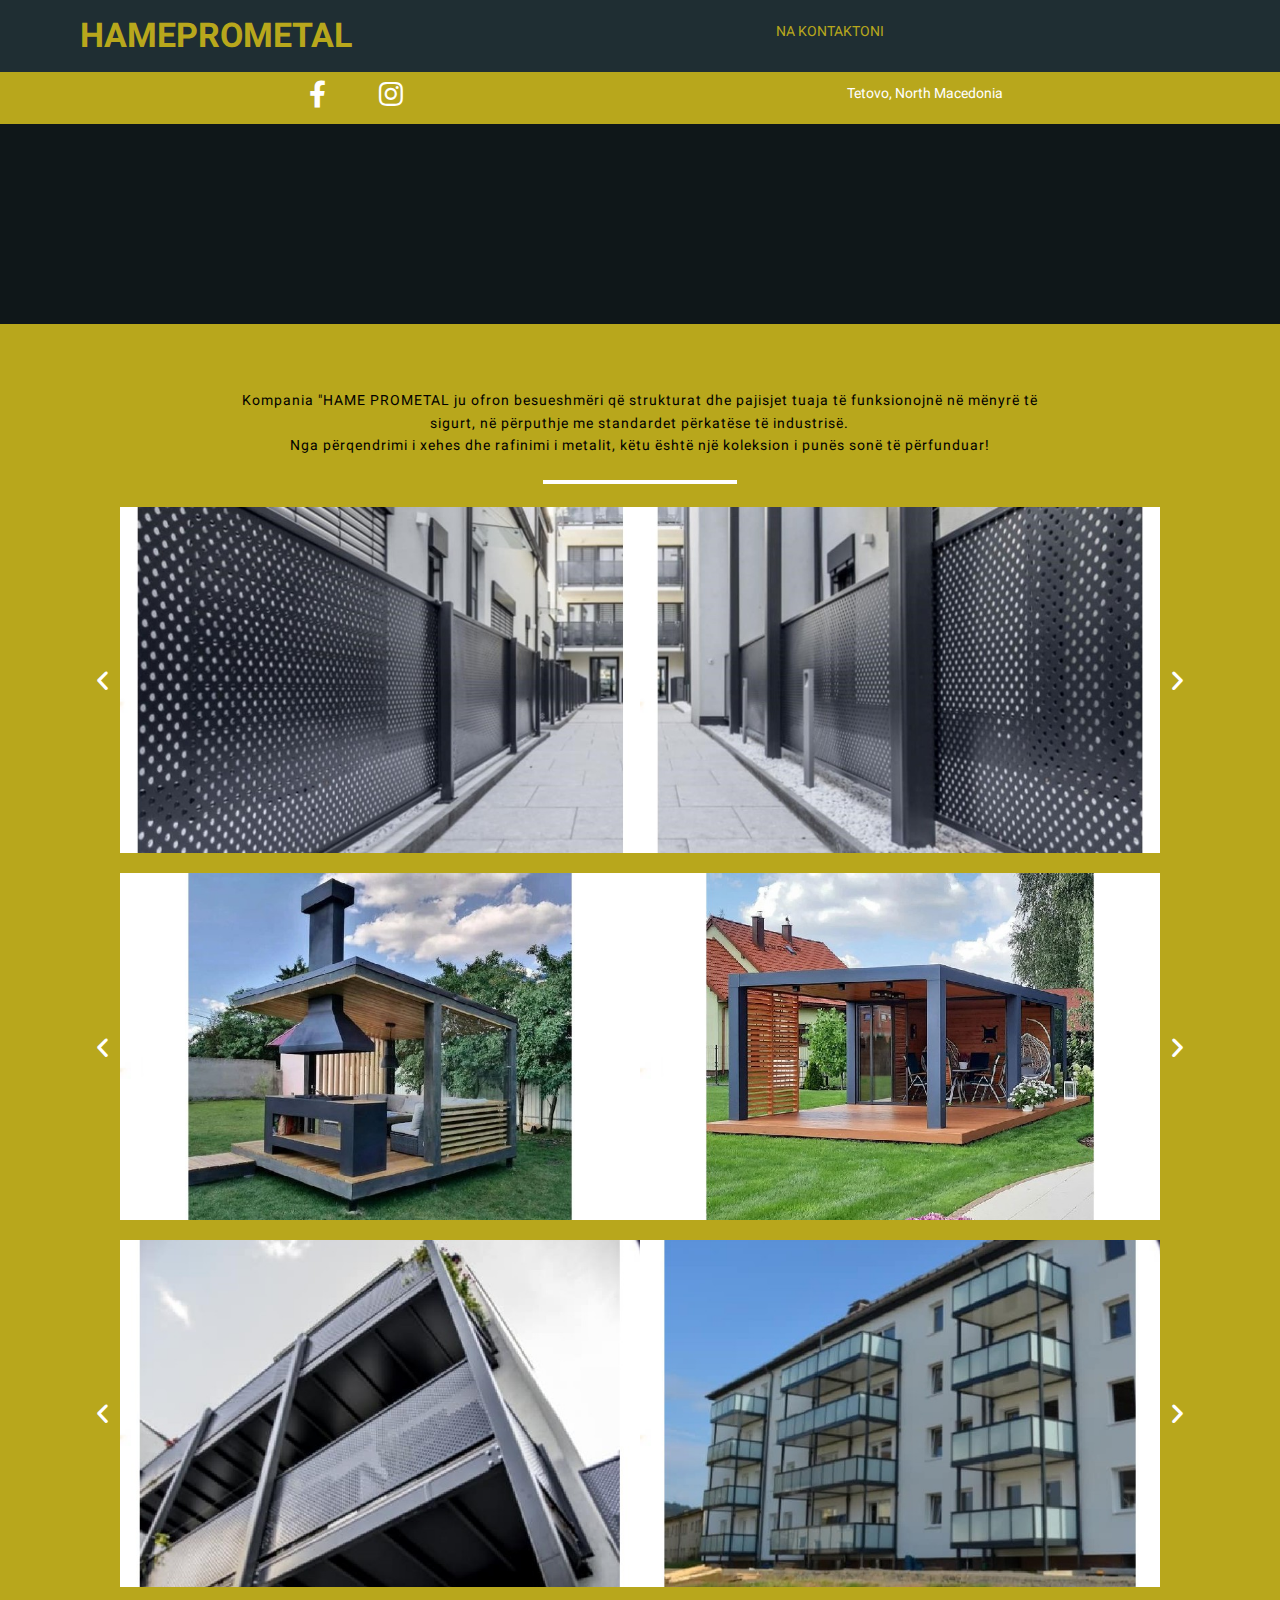
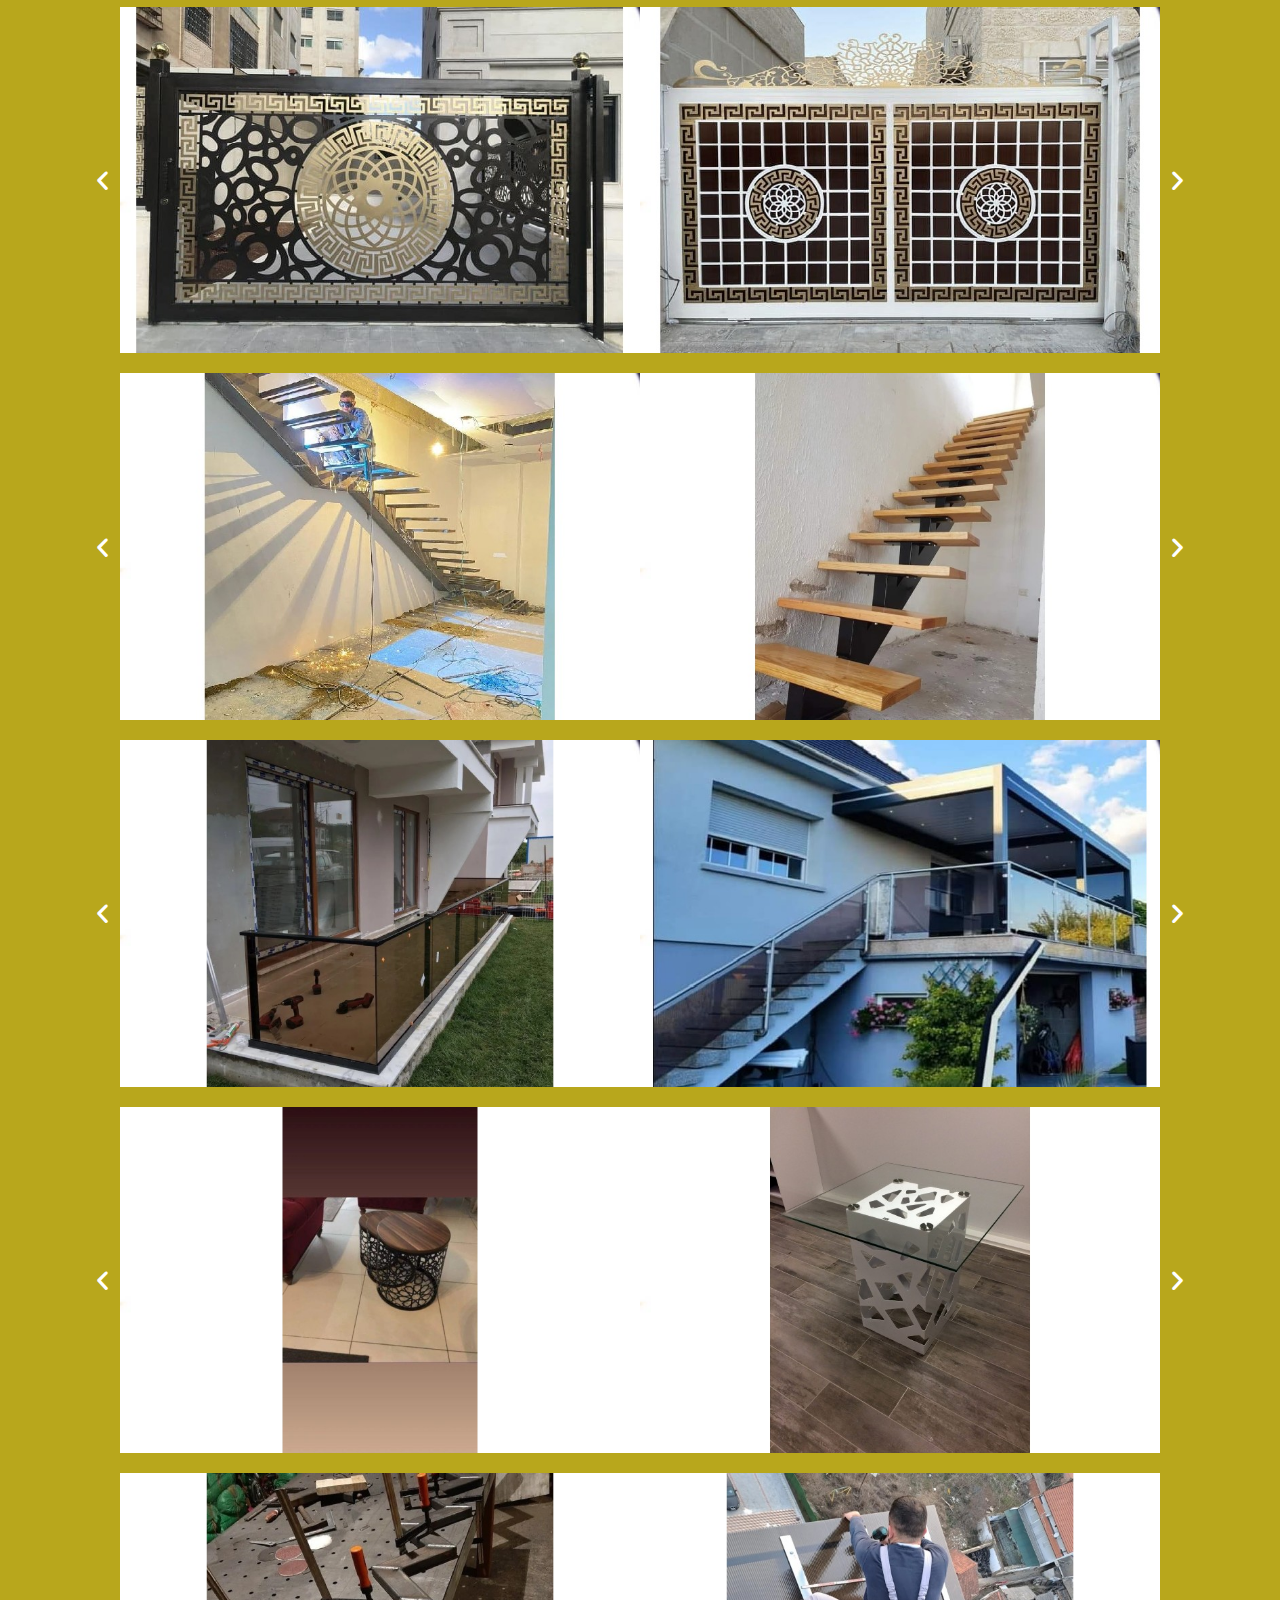
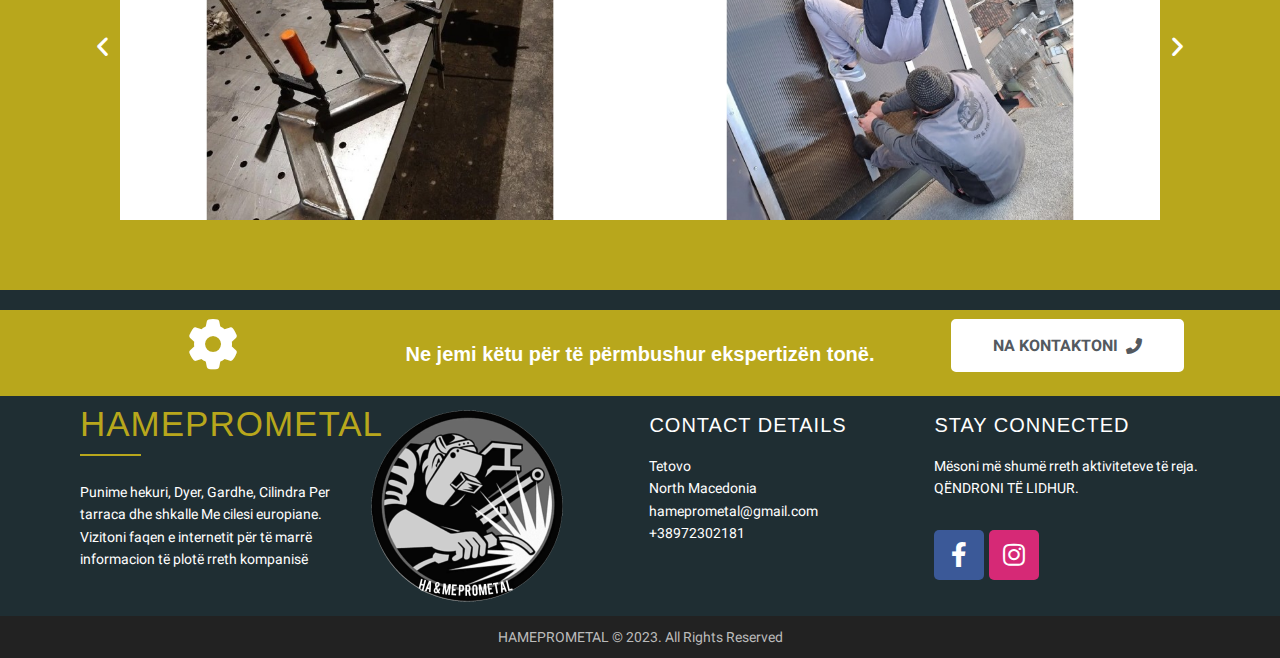
==== commit 922e0c72: "Update index.html" ====
--- a/index.html
+++ b/index.html
@@ -777,7 +777,7 @@
 									<span class="swiper-notification" aria-live="assertive" aria-atomic="true"></span></div>
 				</div>
 				</div>
-<!--*-->
+<!--*balcony-v1
 <div class="elementor-element elementor-element-cadc3ee elementor-arrows-position-outside elementor-widget elementor-widget-image-carousel e-widget-swiper" data-id="cadc3ee" data-element_type="widget" data-settings="{&quot;slides_to_show&quot;:&quot;2&quot;,&quot;navigation&quot;:&quot;arrows&quot;,&quot;autoplay&quot;:&quot;yes&quot;,&quot;pause_on_hover&quot;:&quot;yes&quot;,&quot;pause_on_interaction&quot;:&quot;yes&quot;,&quot;autoplay_speed&quot;:5000,&quot;infinite&quot;:&quot;yes&quot;,&quot;speed&quot;:500}" data-widget_type="image-carousel.default">
 				<div class="elementor-widget-container">
 					<div class="elementor-image-carousel-wrapper swiper-container swiper-container-initialized swiper-container-horizontal swiper-container-rtl" dir="rtl">
@@ -792,7 +792,25 @@
 									<span class="swiper-notification" aria-live="assertive" aria-atomic="true"></span></div>
 				</div>
 				</div>
-<!--*-->
+*balcony-v1-->
+<!-- balcony v2 -->
+<div class="elementor-element elementor-element-cadc3ee elementor-arrows-position-outside elementor-widget elementor-widget-image-carousel e-widget-swiper" data-id="cadc3ee" data-element_type="widget" data-settings="{&quot;slides_to_show&quot;:&quot;2&quot;,&quot;navigation&quot;:&quot;arrows&quot;,&quot;autoplay&quot;:&quot;yes&quot;,&quot;pause_on_hover&quot;:&quot;yes&quot;,&quot;pause_on_interaction&quot;:&quot;yes&quot;,&quot;autoplay_speed&quot;:5000,&quot;infinite&quot;:&quot;yes&quot;,&quot;speed&quot;:500}" data-widget_type="image-carousel.default">
+				<div class="elementor-widget-container">
+					<div class="elementor-image-carousel-wrapper swiper-container swiper-container-initialized swiper-container-horizontal swiper-container-rtl" dir="rtl">
+			<div class="elementor-image-carousel swiper-wrapper" style="transform: translate3d(4305px, 0px, 0px); transition-duration: 0ms;"><div class="swiper-slide swiper-slide-duplicate" style="width: 307.5px;" data-swiper-slide-index="9"><figure class="swiper-slide-inner"><img class="swiper-slide-image" src="../images/balcony/balcony-(9).jpg" alt="HAMEPROMETAL FENCES"></figure></div><div class="swiper-slide swiper-slide-duplicate" style="width: 307.5px;" data-swiper-slide-index="10"><figure class="swiper-slide-inner"><img class="swiper-slide-image" src="../images/balcony/balcony-(10).jpg" alt="HAMEPROMETAL FENCES"></figure></div>
+								<div class="swiper-slide" style="width: 307.5px;" data-swiper-slide-index="0"><figure class="swiper-slide-inner"><img class="swiper-slide-image" src="../images/balcony/balcony-(1).jpg" alt="HAMEPROMETAL FENCES"></figure></div><div class="swiper-slide" style="width: 307.5px;" data-swiper-slide-index="1"><figure class="swiper-slide-inner"><img class="swiper-slide-image" src="../images/balcony/balcony-(2).jpg" alt="HAMEPROMETAL FENCES"></figure></div><div class="swiper-slide" style="width: 307.5px;" data-swiper-slide-index="2"><figure class="swiper-slide-inner"><img class="swiper-slide-image" src="../images/balcony/balcony-(3).jpg" alt="HAMEPROMETAL FENCES"></figure></div><div class="swiper-slide" style="width: 307.5px;" data-swiper-slide-index="3"><figure class="swiper-slide-inner"><img class="swiper-slide-image" src="../images/balcony/balcony-(4).jpg" alt="HAMEPROMETAL FENCES"></figure></div><div class="swiper-slide" style="width: 307.5px;" data-swiper-slide-index="4"><figure class="swiper-slide-inner"><img class="swiper-slide-image" src="../images/balcony/balcony-(5).jpg" alt="HAMEPROMETAL FENCES"></figure></div><div class="swiper-slide" style="width: 307.5px;" data-swiper-slide-index="5"><figure class="swiper-slide-inner"><img class="swiper-slide-image" src="../images/balcony/balcony-(6).jpg" alt="HAMEPROMETAL FENCES"></figure></div><div class="swiper-slide" style="width: 307.5px;" data-swiper-slide-index="6"><figure class="swiper-slide-inner"><img class="swiper-slide-image" src="../images/balcony/balcony-(7).jpg" alt="HAMEPROMETAL FENCES"></figure></div><div class="swiper-slide" style="width: 307.5px;" data-swiper-slide-index="7"><figure class="swiper-slide-inner"><img class="swiper-slide-image" src="../images/balcony/balcony-(8).jpg" alt="HAMEPROMETAL FENCES"></figure></div></div>
+																<div class="elementor-swiper-button elementor-swiper-button-prev" tabindex="0" role="button" aria-label="Previous slide">
+						<i aria-hidden="true" class="eicon-chevron-left"></i>						<span class="elementor-screen-only">Previous</span>
+					</div>
+					<div class="elementor-swiper-button elementor-swiper-button-next" tabindex="0" role="button" aria-label="Next slide">
+						<i aria-hidden="true" class="eicon-chevron-right"></i>						<span class="elementor-screen-only">Next</span>
+					</div>
+									<span class="swiper-notification" aria-live="assertive" aria-atomic="true"></span></div>
+				</div>
+				</div>
+<!-- balcony v2 -->
+	
+	
 <div class="elementor-element elementor-element-cadc3ee elementor-arrows-position-outside elementor-widget elementor-widget-image-carousel e-widget-swiper" data-id="cadc3ee" data-element_type="widget" data-settings="{&quot;slides_to_show&quot;:&quot;2&quot;,&quot;navigation&quot;:&quot;arrows&quot;,&quot;autoplay&quot;:&quot;yes&quot;,&quot;pause_on_hover&quot;:&quot;yes&quot;,&quot;pause_on_interaction&quot;:&quot;yes&quot;,&quot;autoplay_speed&quot;:5000,&quot;infinite&quot;:&quot;yes&quot;,&quot;speed&quot;:500}" data-widget_type="image-carousel.default">
 				<div class="elementor-widget-container">
 					<div class="elementor-image-carousel-wrapper swiper-container swiper-container-initialized swiper-container-horizontal swiper-container-rtl" dir="rtl">
@@ -839,7 +857,7 @@
 									<span class="swiper-notification" aria-live="assertive" aria-atomic="true"></span></div>
 				</div>
 				</div>
-<!--*-->
+<!--*customized-work-v1
 <div class="elementor-element elementor-element-cadc3ee elementor-arrows-position-outside elementor-widget elementor-widget-image-carousel e-widget-swiper" data-id="cadc3ee" data-element_type="widget" data-settings="{&quot;slides_to_show&quot;:&quot;2&quot;,&quot;navigation&quot;:&quot;arrows&quot;,&quot;autoplay&quot;:&quot;yes&quot;,&quot;pause_on_hover&quot;:&quot;yes&quot;,&quot;pause_on_interaction&quot;:&quot;yes&quot;,&quot;autoplay_speed&quot;:5000,&quot;infinite&quot;:&quot;yes&quot;,&quot;speed&quot;:500}" data-widget_type="image-carousel.default">
 				<div class="elementor-widget-container">
 					<div class="elementor-image-carousel-wrapper swiper-container swiper-container-initialized swiper-container-horizontal swiper-container-rtl" dir="rtl">
@@ -855,7 +873,25 @@
 									<span class="swiper-notification" aria-live="assertive" aria-atomic="true"></span></div>
 				</div>
 				</div>
-<!--*-->
+vustomized-work-v1-->
+	
+<!-- cst-wrk-v2 -->
+<div class="elementor-element elementor-element-cadc3ee elementor-arrows-position-outside elementor-widget elementor-widget-image-carousel e-widget-swiper" data-id="cadc3ee" data-element_type="widget" data-settings="{&quot;slides_to_show&quot;:&quot;2&quot;,&quot;navigation&quot;:&quot;arrows&quot;,&quot;autoplay&quot;:&quot;yes&quot;,&quot;pause_on_hover&quot;:&quot;yes&quot;,&quot;pause_on_interaction&quot;:&quot;yes&quot;,&quot;autoplay_speed&quot;:5000,&quot;infinite&quot;:&quot;yes&quot;,&quot;speed&quot;:500}" data-widget_type="image-carousel.default">
+<div class="elementor-widget-container">
+<div class="elementor-image-carousel-wrapper swiper-container swiper-container-initialized swiper-container-horizontal swiper-container-rtl" dir="rtl">
+			<div class="elementor-image-carousel swiper-wrapper" style="transition-duration: 0ms; transform: translate3d(4305px, 0px, 0px);"><div class="swiper-slide swiper-slide-duplicate" style="width: 307.5px;" data-swiper-slide-index="10"><figure class="swiper-slide-inner"><img class="swiper-slide-image" src="../images/customized-works/customized-works-(10).jpg" alt="HAMEPROMETAL"></figure></div><div class="swiper-slide swiper-slide-duplicate" style="width: 307.5px;" data-swiper-slide-index="9"><figure class="swiper-slide-inner"><img class="swiper-slide-image" src="../images/customized-works/customized-works-(9).jpg" alt="HAMEPROMETAL"></figure></div><div class="swiper-slide" style="width: 307.5px;" data-swiper-slide-index="8"><figure class="swiper-slide-inner"><img class="swiper-slide-image" src="../images/customized-works/customized-works-(8).jpg" alt="HAMEPROMETAL"></figure></div><div class="swiper-slide" style="width: 307.5px;" data-swiper-slide-index="7"><figure class="swiper-slide-inner"><img class="swiper-slide-image" src="../images/customized-works/customized-works-(7).jpg" alt="HAMEPROMETAL"></figure></div><div class="swiper-slide" style="width: 307.5px;" data-swiper-slide-index="6"><figure class="swiper-slide-inner"><img class="swiper-slide-image" src="../images/customized-works/customized-works-(6).jpg" alt="HAMEPROMETAL"></figure></div><div class="swiper-slide" style="width: 307.5px;" data-swiper-slide-index="5"><figure class="swiper-slide-inner"><img class="swiper-slide-image" src="../images/customized-works/customized-works-(5).jpg" alt="HAMEPROMETAL"></figure></div><div class="swiper-slide" style="width: 307.5px;" data-swiper-slide-index="4"><figure class="swiper-slide-inner"><img class="swiper-slide-image" src="../images/customized-works/customized-works-(4).jpg" alt="HAMEPROMETAL"></figure></div><div class="swiper-slide" style="width: 307.5px;" data-swiper-slide-index="3"><figure class="swiper-slide-inner"><img class="swiper-slide-image" src="../images/customized-works/customized-works-(3).jpg" alt="HAMEPROMETAL"></figure></div><div class="swiper-slide" style="width: 307.5px;" data-swiper-slide-index="2"><figure class="swiper-slide-inner"><img class="swiper-slide-image" src="../images/customized-works/customized-works-(2).jpg" alt="HAMEPROMETAL"></figure></div><div class="swiper-slide swiper-slide-duplicate" style="width: 307.5px;" data-swiper-slide-index="1"><figure class="swiper-slide-inner"><img class="swiper-slide-image" src="../images/customized-works/customized-works-(1).jpg" alt="HAMEPROMETAL"></figure></div></div>
+																<div class="elementor-swiper-button elementor-swiper-button-prev" tabindex="0" role="button" aria-label="Previous slide">
+						<i aria-hidden="true" class="eicon-chevron-left"></i>						<span class="elementor-screen-only">Previous</span>
+					</div>
+					<div class="elementor-swiper-button elementor-swiper-button-next" tabindex="0" role="button" aria-label="Next slide">
+						<i aria-hidden="true" class="eicon-chevron-right"></i>						<span class="elementor-screen-only">Next</span>
+					</div>
+								<span class="swiper-notification" aria-live="assertive" aria-atomic="true"></span>
+</div>
+</div>
+</div>
+<!-- Cust-wrk-v2 -->
+	
 <div class="elementor-element elementor-element-cadc3ee elementor-arrows-position-outside elementor-widget elementor-widget-image-carousel e-widget-swiper" data-id="cadc3ee" data-element_type="widget" data-settings="{&quot;slides_to_show&quot;:&quot;2&quot;,&quot;navigation&quot;:&quot;arrows&quot;,&quot;autoplay&quot;:&quot;yes&quot;,&quot;pause_on_hover&quot;:&quot;yes&quot;,&quot;pause_on_interaction&quot;:&quot;yes&quot;,&quot;autoplay_speed&quot;:5000,&quot;infinite&quot;:&quot;yes&quot;,&quot;speed&quot;:500}" data-widget_type="image-carousel.default">
 				<div class="elementor-widget-container">
 					<div class="elementor-image-carousel-wrapper swiper-container swiper-container-initialized swiper-container-horizontal swiper-container-rtl" dir="rtl">
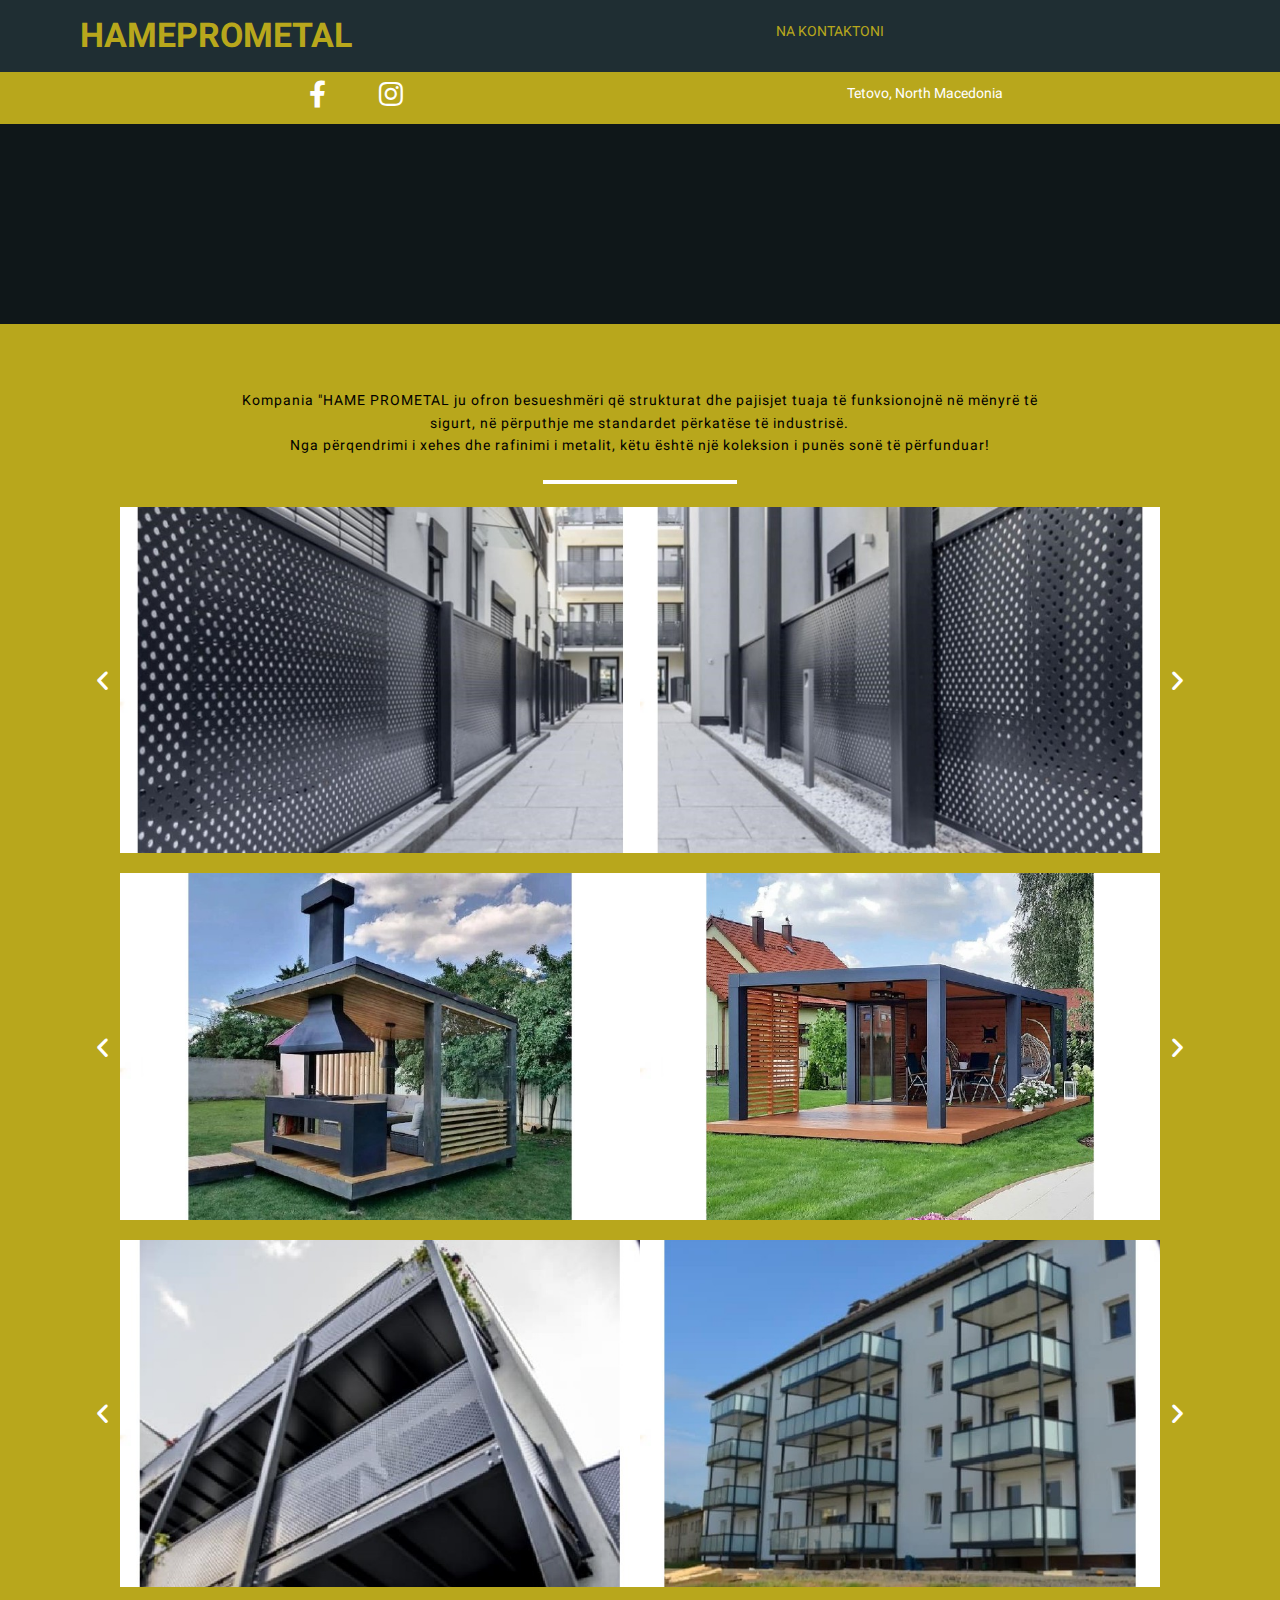
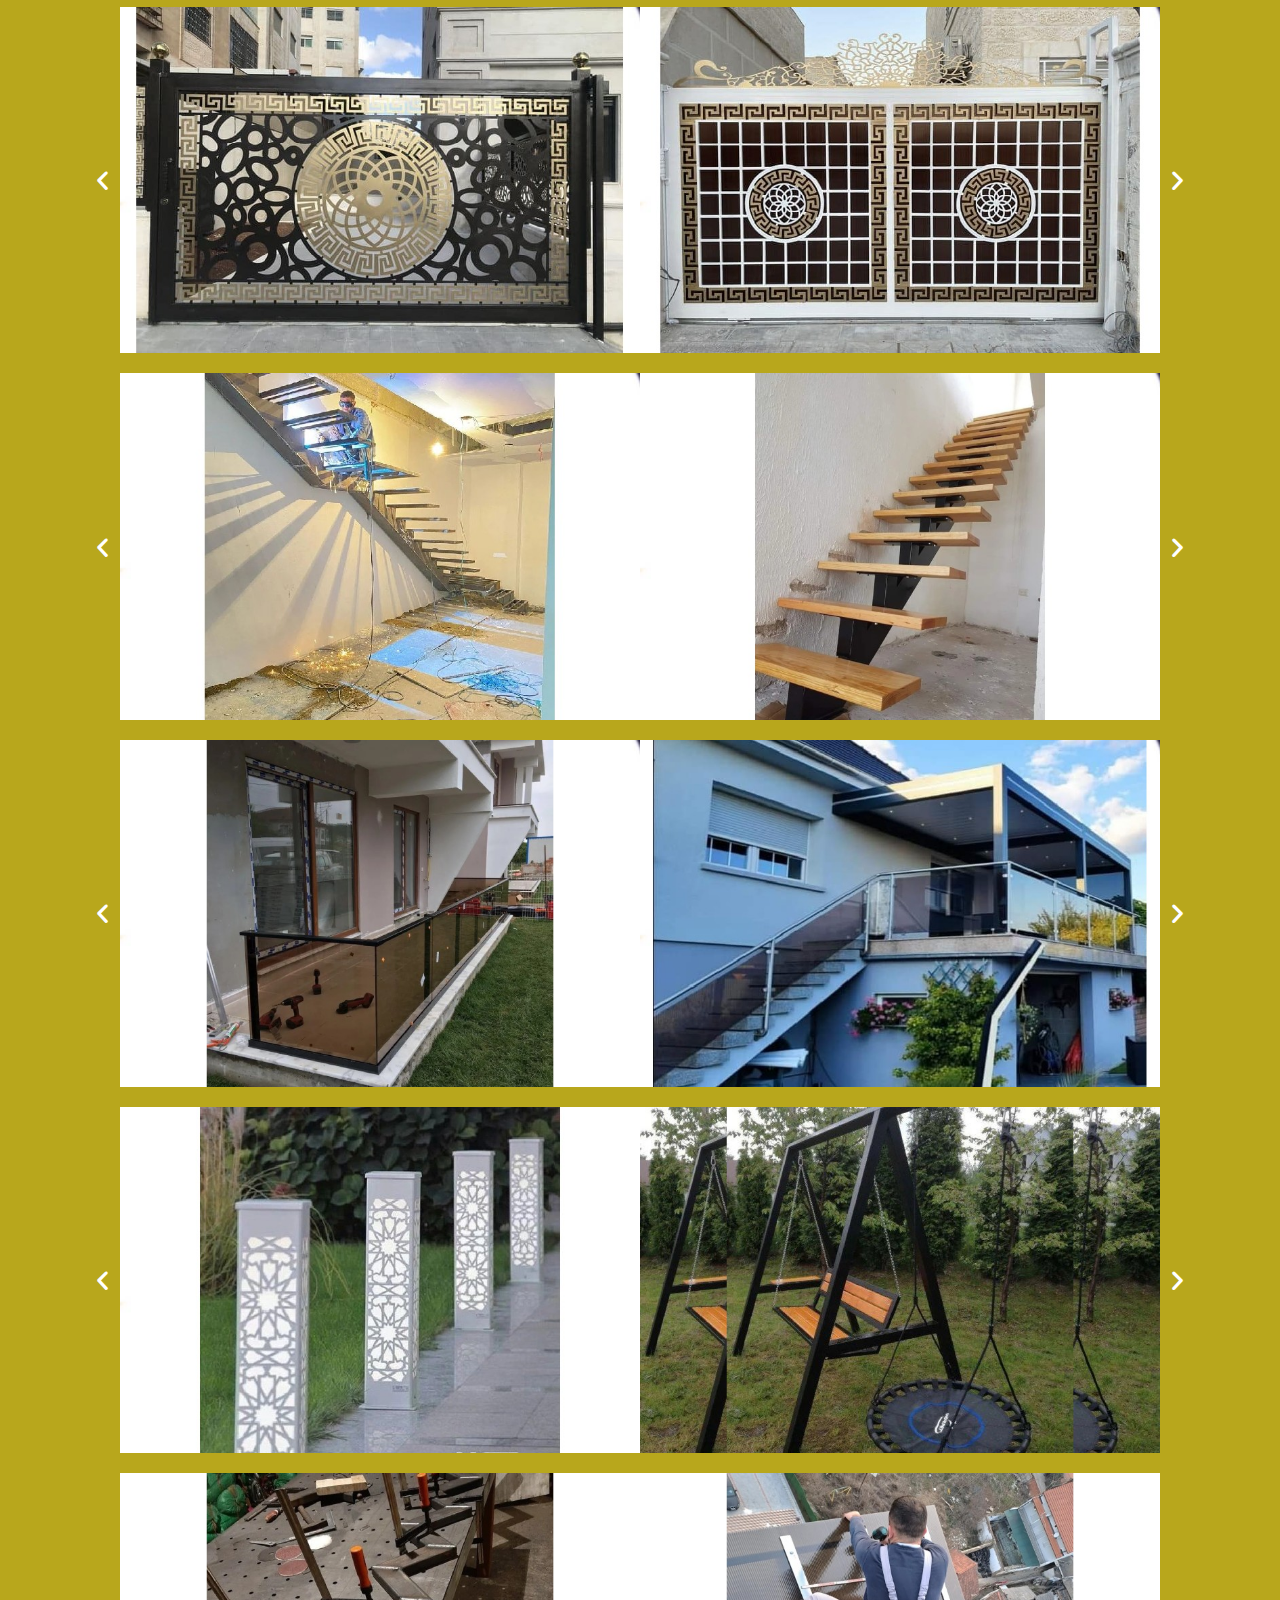
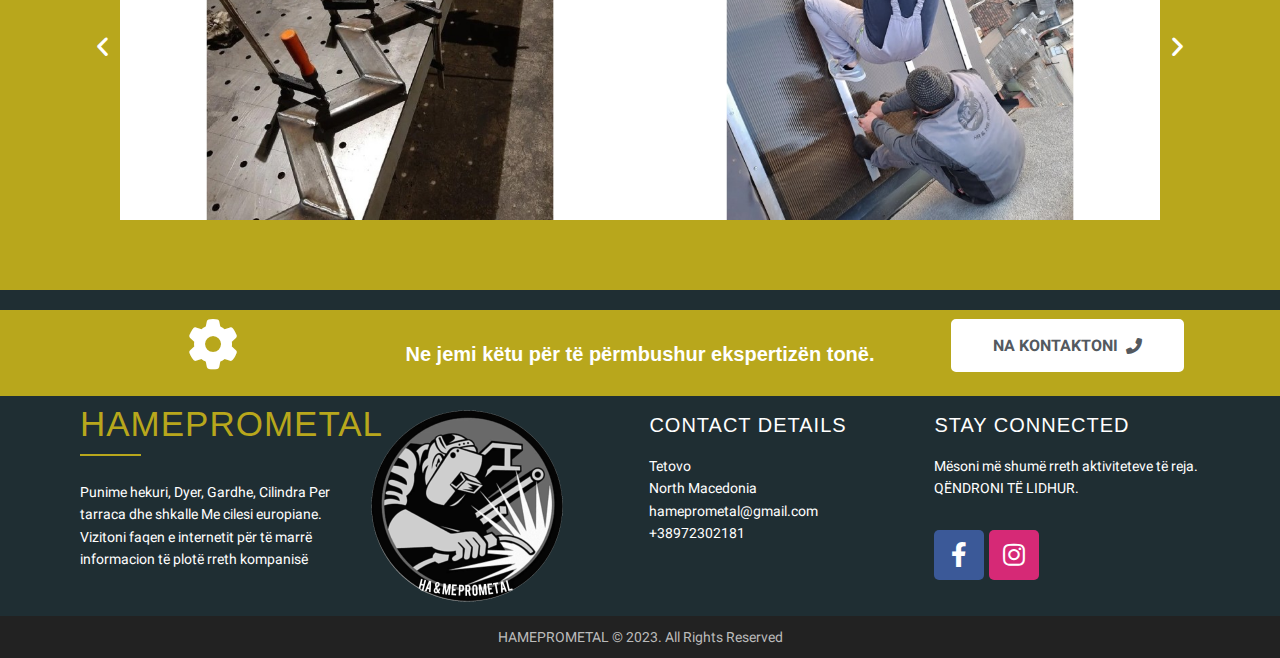
==== commit 2be619c4: "Update index.html" ====
--- a/index.html
+++ b/index.html
@@ -777,7 +777,7 @@
 									<span class="swiper-notification" aria-live="assertive" aria-atomic="true"></span></div>
 				</div>
 				</div>
-<!--*balcony-v1
+<!--*balcony-v1-->
 <div class="elementor-element elementor-element-cadc3ee elementor-arrows-position-outside elementor-widget elementor-widget-image-carousel e-widget-swiper" data-id="cadc3ee" data-element_type="widget" data-settings="{&quot;slides_to_show&quot;:&quot;2&quot;,&quot;navigation&quot;:&quot;arrows&quot;,&quot;autoplay&quot;:&quot;yes&quot;,&quot;pause_on_hover&quot;:&quot;yes&quot;,&quot;pause_on_interaction&quot;:&quot;yes&quot;,&quot;autoplay_speed&quot;:5000,&quot;infinite&quot;:&quot;yes&quot;,&quot;speed&quot;:500}" data-widget_type="image-carousel.default">
 				<div class="elementor-widget-container">
 					<div class="elementor-image-carousel-wrapper swiper-container swiper-container-initialized swiper-container-horizontal swiper-container-rtl" dir="rtl">
@@ -792,23 +792,8 @@
 									<span class="swiper-notification" aria-live="assertive" aria-atomic="true"></span></div>
 				</div>
 				</div>
-*balcony-v1-->
-<!-- balcony v2 -->
-<div class="elementor-element elementor-element-cadc3ee elementor-arrows-position-outside elementor-widget elementor-widget-image-carousel e-widget-swiper" data-id="cadc3ee" data-element_type="widget" data-settings="{&quot;slides_to_show&quot;:&quot;2&quot;,&quot;navigation&quot;:&quot;arrows&quot;,&quot;autoplay&quot;:&quot;yes&quot;,&quot;pause_on_hover&quot;:&quot;yes&quot;,&quot;pause_on_interaction&quot;:&quot;yes&quot;,&quot;autoplay_speed&quot;:5000,&quot;infinite&quot;:&quot;yes&quot;,&quot;speed&quot;:500}" data-widget_type="image-carousel.default">
-				<div class="elementor-widget-container">
-					<div class="elementor-image-carousel-wrapper swiper-container swiper-container-initialized swiper-container-horizontal swiper-container-rtl" dir="rtl">
-			<div class="elementor-image-carousel swiper-wrapper" style="transform: translate3d(4305px, 0px, 0px); transition-duration: 0ms;"><div class="swiper-slide swiper-slide-duplicate" style="width: 307.5px;" data-swiper-slide-index="9"><figure class="swiper-slide-inner"><img class="swiper-slide-image" src="../images/balcony/balcony-(9).jpg" alt="HAMEPROMETAL FENCES"></figure></div><div class="swiper-slide swiper-slide-duplicate" style="width: 307.5px;" data-swiper-slide-index="10"><figure class="swiper-slide-inner"><img class="swiper-slide-image" src="../images/balcony/balcony-(10).jpg" alt="HAMEPROMETAL FENCES"></figure></div>
-								<div class="swiper-slide" style="width: 307.5px;" data-swiper-slide-index="0"><figure class="swiper-slide-inner"><img class="swiper-slide-image" src="../images/balcony/balcony-(1).jpg" alt="HAMEPROMETAL FENCES"></figure></div><div class="swiper-slide" style="width: 307.5px;" data-swiper-slide-index="1"><figure class="swiper-slide-inner"><img class="swiper-slide-image" src="../images/balcony/balcony-(2).jpg" alt="HAMEPROMETAL FENCES"></figure></div><div class="swiper-slide" style="width: 307.5px;" data-swiper-slide-index="2"><figure class="swiper-slide-inner"><img class="swiper-slide-image" src="../images/balcony/balcony-(3).jpg" alt="HAMEPROMETAL FENCES"></figure></div><div class="swiper-slide" style="width: 307.5px;" data-swiper-slide-index="3"><figure class="swiper-slide-inner"><img class="swiper-slide-image" src="../images/balcony/balcony-(4).jpg" alt="HAMEPROMETAL FENCES"></figure></div><div class="swiper-slide" style="width: 307.5px;" data-swiper-slide-index="4"><figure class="swiper-slide-inner"><img class="swiper-slide-image" src="../images/balcony/balcony-(5).jpg" alt="HAMEPROMETAL FENCES"></figure></div><div class="swiper-slide" style="width: 307.5px;" data-swiper-slide-index="5"><figure class="swiper-slide-inner"><img class="swiper-slide-image" src="../images/balcony/balcony-(6).jpg" alt="HAMEPROMETAL FENCES"></figure></div><div class="swiper-slide" style="width: 307.5px;" data-swiper-slide-index="6"><figure class="swiper-slide-inner"><img class="swiper-slide-image" src="../images/balcony/balcony-(7).jpg" alt="HAMEPROMETAL FENCES"></figure></div><div class="swiper-slide" style="width: 307.5px;" data-swiper-slide-index="7"><figure class="swiper-slide-inner"><img class="swiper-slide-image" src="../images/balcony/balcony-(8).jpg" alt="HAMEPROMETAL FENCES"></figure></div></div>
-																<div class="elementor-swiper-button elementor-swiper-button-prev" tabindex="0" role="button" aria-label="Previous slide">
-						<i aria-hidden="true" class="eicon-chevron-left"></i>						<span class="elementor-screen-only">Previous</span>
-					</div>
-					<div class="elementor-swiper-button elementor-swiper-button-next" tabindex="0" role="button" aria-label="Next slide">
-						<i aria-hidden="true" class="eicon-chevron-right"></i>						<span class="elementor-screen-only">Next</span>
-					</div>
-									<span class="swiper-notification" aria-live="assertive" aria-atomic="true"></span></div>
-				</div>
-				</div>
-<!-- balcony v2 -->
+<!--balcony-v1-->
+
 	
 	
 <div class="elementor-element elementor-element-cadc3ee elementor-arrows-position-outside elementor-widget elementor-widget-image-carousel e-widget-swiper" data-id="cadc3ee" data-element_type="widget" data-settings="{&quot;slides_to_show&quot;:&quot;2&quot;,&quot;navigation&quot;:&quot;arrows&quot;,&quot;autoplay&quot;:&quot;yes&quot;,&quot;pause_on_hover&quot;:&quot;yes&quot;,&quot;pause_on_interaction&quot;:&quot;yes&quot;,&quot;autoplay_speed&quot;:5000,&quot;infinite&quot;:&quot;yes&quot;,&quot;speed&quot;:500}" data-widget_type="image-carousel.default">
@@ -857,7 +842,7 @@
 									<span class="swiper-notification" aria-live="assertive" aria-atomic="true"></span></div>
 				</div>
 				</div>
-<!--*customized-work-v1
+<!--customized-work-v1-->
 <div class="elementor-element elementor-element-cadc3ee elementor-arrows-position-outside elementor-widget elementor-widget-image-carousel e-widget-swiper" data-id="cadc3ee" data-element_type="widget" data-settings="{&quot;slides_to_show&quot;:&quot;2&quot;,&quot;navigation&quot;:&quot;arrows&quot;,&quot;autoplay&quot;:&quot;yes&quot;,&quot;pause_on_hover&quot;:&quot;yes&quot;,&quot;pause_on_interaction&quot;:&quot;yes&quot;,&quot;autoplay_speed&quot;:5000,&quot;infinite&quot;:&quot;yes&quot;,&quot;speed&quot;:500}" data-widget_type="image-carousel.default">
 				<div class="elementor-widget-container">
 					<div class="elementor-image-carousel-wrapper swiper-container swiper-container-initialized swiper-container-horizontal swiper-container-rtl" dir="rtl">
@@ -873,25 +858,12 @@
 									<span class="swiper-notification" aria-live="assertive" aria-atomic="true"></span></div>
 				</div>
 				</div>
-vustomized-work-v1-->
-	
-<!-- cst-wrk-v2 -->
-<div class="elementor-element elementor-element-cadc3ee elementor-arrows-position-outside elementor-widget elementor-widget-image-carousel e-widget-swiper" data-id="cadc3ee" data-element_type="widget" data-settings="{&quot;slides_to_show&quot;:&quot;2&quot;,&quot;navigation&quot;:&quot;arrows&quot;,&quot;autoplay&quot;:&quot;yes&quot;,&quot;pause_on_hover&quot;:&quot;yes&quot;,&quot;pause_on_interaction&quot;:&quot;yes&quot;,&quot;autoplay_speed&quot;:5000,&quot;infinite&quot;:&quot;yes&quot;,&quot;speed&quot;:500}" data-widget_type="image-carousel.default">
-<div class="elementor-widget-container">
-<div class="elementor-image-carousel-wrapper swiper-container swiper-container-initialized swiper-container-horizontal swiper-container-rtl" dir="rtl">
-			<div class="elementor-image-carousel swiper-wrapper" style="transition-duration: 0ms; transform: translate3d(4305px, 0px, 0px);"><div class="swiper-slide swiper-slide-duplicate" style="width: 307.5px;" data-swiper-slide-index="10"><figure class="swiper-slide-inner"><img class="swiper-slide-image" src="../images/customized-works/customized-works-(10).jpg" alt="HAMEPROMETAL"></figure></div><div class="swiper-slide swiper-slide-duplicate" style="width: 307.5px;" data-swiper-slide-index="9"><figure class="swiper-slide-inner"><img class="swiper-slide-image" src="../images/customized-works/customized-works-(9).jpg" alt="HAMEPROMETAL"></figure></div><div class="swiper-slide" style="width: 307.5px;" data-swiper-slide-index="8"><figure class="swiper-slide-inner"><img class="swiper-slide-image" src="../images/customized-works/customized-works-(8).jpg" alt="HAMEPROMETAL"></figure></div><div class="swiper-slide" style="width: 307.5px;" data-swiper-slide-index="7"><figure class="swiper-slide-inner"><img class="swiper-slide-image" src="../images/customized-works/customized-works-(7).jpg" alt="HAMEPROMETAL"></figure></div><div class="swiper-slide" style="width: 307.5px;" data-swiper-slide-index="6"><figure class="swiper-slide-inner"><img class="swiper-slide-image" src="../images/customized-works/customized-works-(6).jpg" alt="HAMEPROMETAL"></figure></div><div class="swiper-slide" style="width: 307.5px;" data-swiper-slide-index="5"><figure class="swiper-slide-inner"><img class="swiper-slide-image" src="../images/customized-works/customized-works-(5).jpg" alt="HAMEPROMETAL"></figure></div><div class="swiper-slide" style="width: 307.5px;" data-swiper-slide-index="4"><figure class="swiper-slide-inner"><img class="swiper-slide-image" src="../images/customized-works/customized-works-(4).jpg" alt="HAMEPROMETAL"></figure></div><div class="swiper-slide" style="width: 307.5px;" data-swiper-slide-index="3"><figure class="swiper-slide-inner"><img class="swiper-slide-image" src="../images/customized-works/customized-works-(3).jpg" alt="HAMEPROMETAL"></figure></div><div class="swiper-slide" style="width: 307.5px;" data-swiper-slide-index="2"><figure class="swiper-slide-inner"><img class="swiper-slide-image" src="../images/customized-works/customized-works-(2).jpg" alt="HAMEPROMETAL"></figure></div><div class="swiper-slide swiper-slide-duplicate" style="width: 307.5px;" data-swiper-slide-index="1"><figure class="swiper-slide-inner"><img class="swiper-slide-image" src="../images/customized-works/customized-works-(1).jpg" alt="HAMEPROMETAL"></figure></div></div>
-																<div class="elementor-swiper-button elementor-swiper-button-prev" tabindex="0" role="button" aria-label="Previous slide">
-						<i aria-hidden="true" class="eicon-chevron-left"></i>						<span class="elementor-screen-only">Previous</span>
-					</div>
-					<div class="elementor-swiper-button elementor-swiper-button-next" tabindex="0" role="button" aria-label="Next slide">
-						<i aria-hidden="true" class="eicon-chevron-right"></i>						<span class="elementor-screen-only">Next</span>
-					</div>
-								<span class="swiper-notification" aria-live="assertive" aria-atomic="true"></span>
-</div>
-</div>
-</div>
-<!-- Cust-wrk-v2 -->
-	
+<!--customized-work-v1-->
+	
+
+	
+	
+<!-- workin-v1-->
 <div class="elementor-element elementor-element-cadc3ee elementor-arrows-position-outside elementor-widget elementor-widget-image-carousel e-widget-swiper" data-id="cadc3ee" data-element_type="widget" data-settings="{&quot;slides_to_show&quot;:&quot;2&quot;,&quot;navigation&quot;:&quot;arrows&quot;,&quot;autoplay&quot;:&quot;yes&quot;,&quot;pause_on_hover&quot;:&quot;yes&quot;,&quot;pause_on_interaction&quot;:&quot;yes&quot;,&quot;autoplay_speed&quot;:5000,&quot;infinite&quot;:&quot;yes&quot;,&quot;speed&quot;:500}" data-widget_type="image-carousel.default">
 				<div class="elementor-widget-container">
 					<div class="elementor-image-carousel-wrapper swiper-container swiper-container-initialized swiper-container-horizontal swiper-container-rtl" dir="rtl">
@@ -906,8 +878,10 @@
 									<span class="swiper-notification" aria-live="assertive" aria-atomic="true"></span></div>
 				</div>
 				</div>
-<!--*-->
-
+<!--workin-v1-->
+
+	
+	
 						</div>
 					</div>
 		</div>
